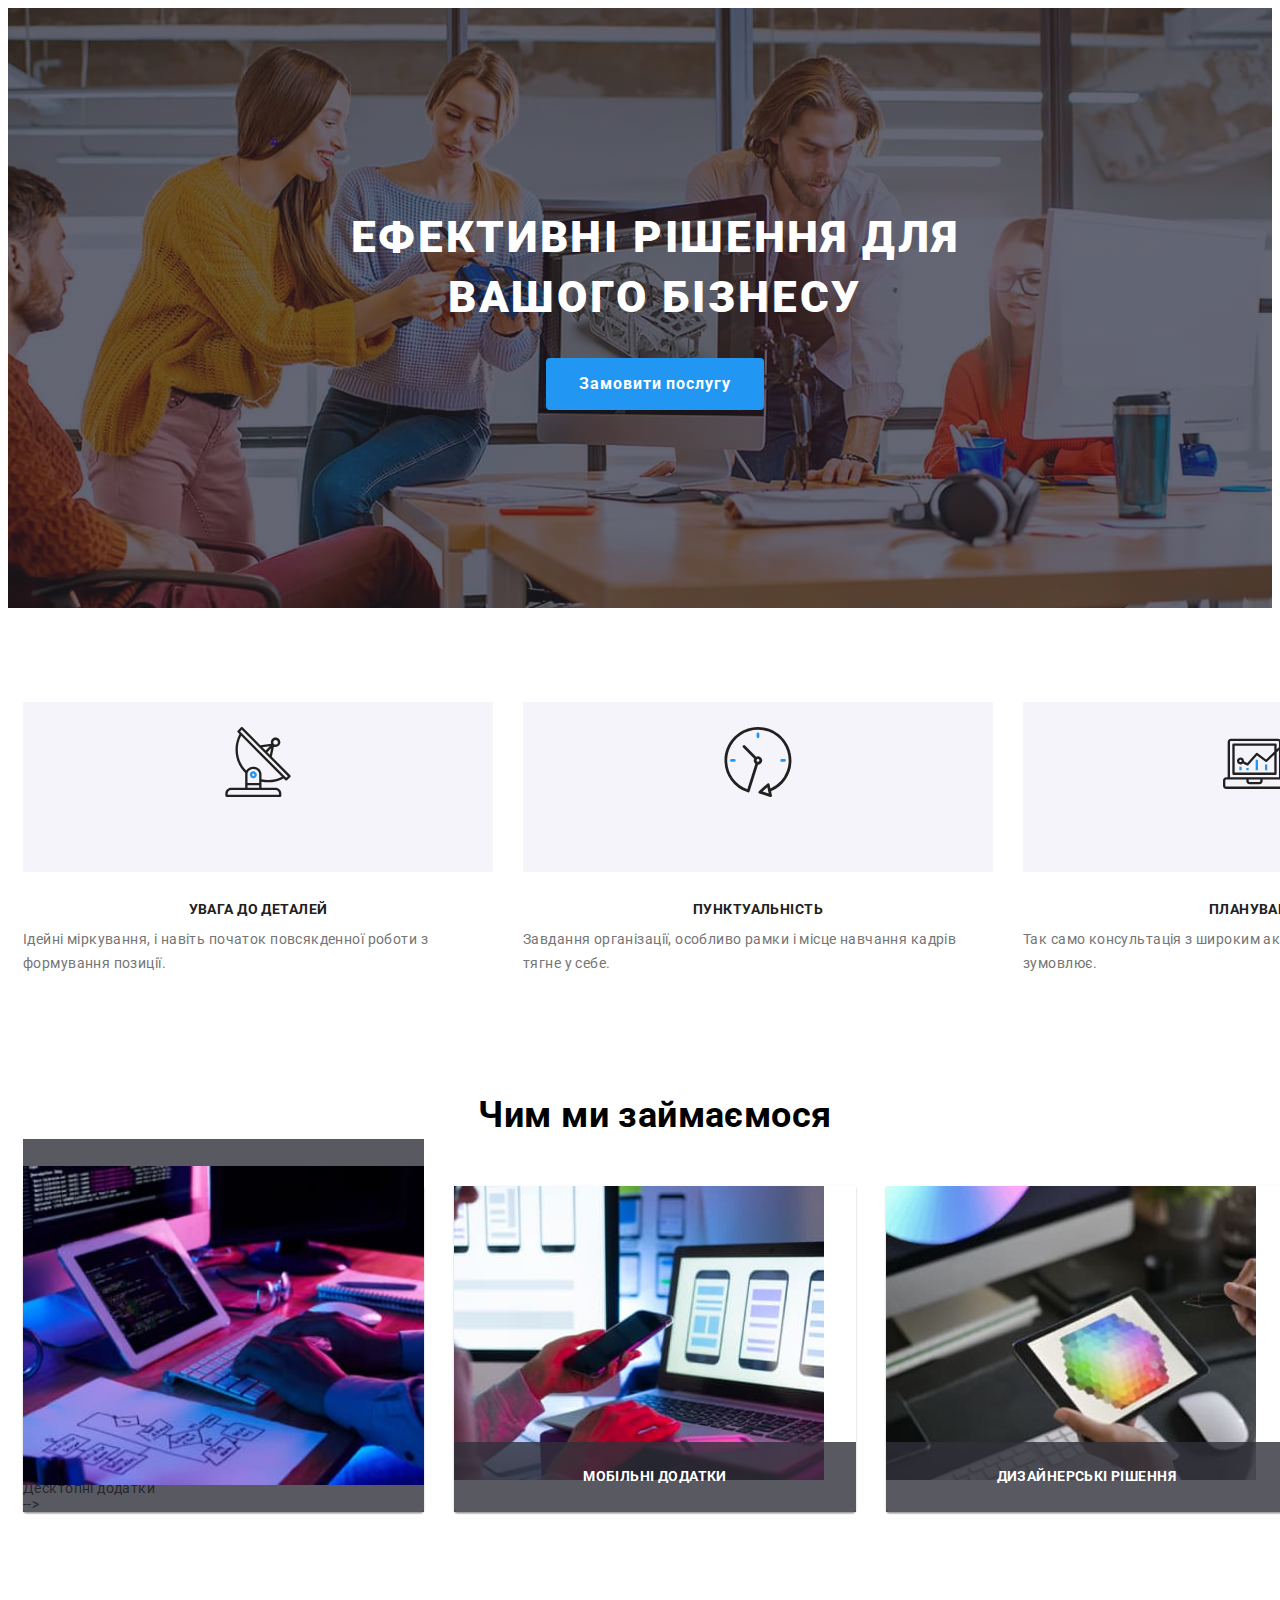
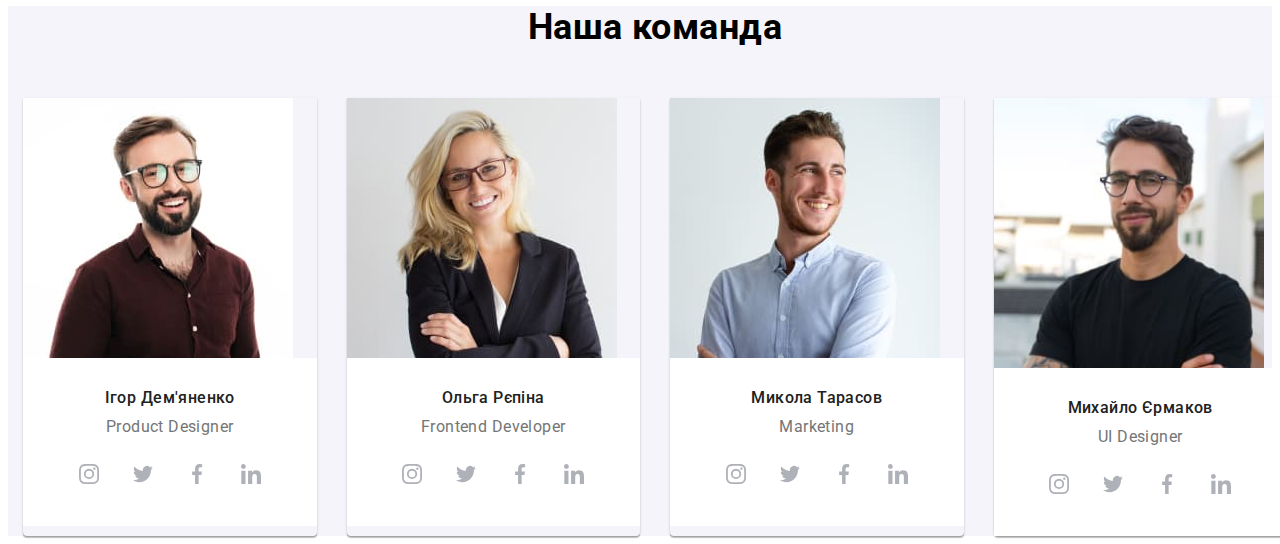
==== index.html @ 5ce2a4ab "hero+features" ====
<!DOCTYPE html>
<html lang="uk">
  <head>
    <meta charset="UTF-8" />
    <meta http-equiv="X-UA-Compatible" content="IE=edge" />
    <meta name="viewport" content="width=device-width, initial-scale=1.0" />
    <link rel="preconnect" href="https://fonts.googleapis.com" />
    <link rel="preconnect" href="https://fonts.gstatic.com" crossorigin />
    <link
      href="https://fonts.googleapis.com/css2?family=Raleway:wght@700&family=Roboto:wght@400;500;700;900&display=swap"
      rel="stylesheet"
    />
    <link
      rel="stylesheet"
      href="https://cdnjs.cloudflare.com/ajax/libs/modern-normalize/1.1.0/modern-normalize.min.css"
      integrity="sha512-wpPYUAdjBVSE4KJnH1VR1HeZfpl1ub8YT/NKx4PuQ5NmX2tKuGu6U/JRp5y+Y8XG2tV+wKQpNHVUX03MfMFn9Q=="
      crossorigin="anonymous"
      referrerpolicy="no-referrer"
    />
    <title>Document</title>
    <link rel="stylesheet" href="./css/main.min.css" />
  </head>
  <body>
    <header class="header">
      <div class="container header__container">
        <a class="logo header__logo link" href="./index.html"
          >Web<span class="logo logo--color-black">Studio</span></a
        >
        <nav class="navigation header__navigation">
          <ul class="navigation__list">
            <li class="navigation__item">
              <a class="navigation__link link current" href="#">Студія</a>
            </li>
            <li class="navigation__item">
              <a class="navigation__link link" href="./portfolio.html"
                >Портфоліо</a
              >
            </li>
            <li class="navigation__item">
              <a class="navigation__link link" href="#">Контакти</a>
            </li>
          </ul>
        </nav>

        <ul class="navigation-contact list">
          <li class="navigation-contact__item">
            <a
              class="navigation-contact__link link"
              href="mailto:info@devstudio.com"
            >
              <svg class="navigation-contact__icon" width="16" height="12">
                <use href="./images/icons.svg#icon-envelope"></use>
              </svg>
              info@devstudio.com
            </a>
          </li>

          <li class="navigation-contact__item">
            <a class="navigation-contact__link link" href="tel:+380961111111">
              <svg class="navigation-contact__icon" width="10" height="16">
                <use href="./images/icons.svg#icon-smartphone"></use>
              </svg>
              +38 096 111 11 11
            </a>
          </li>
        </ul>

        <!--<batton-- type="button" class="menu-open-btn btn">
          <svg class="menu-open-btn__icon" width="11" height="11">
            <use href="./images/icons.svg#icon-close"></use>
          </svg>
        </batton-->

      </div>
    </header>

    <main>
      <section class="section hero hero__wrap">
        <div class="container hero__container">
          <h1 class="hero__title">Ефективні рішення для вашого бізнесу</h1>
          <button type="button" class="hero__btn btn" data-modal-open>
            Замовити послугу
          </button>
        </div>
      </section>

      <section class="features section">
        <div class="container">
          <h2 class="features__title visually-hidden">Особливості</h2>
          <ul class="features__list list">
            <li class="features__item">
              <div class="features__box">
                <svg class="features__icon" width="70" height="70">
                  <use href="./images/icons.svg#icon-antenna"></use>
                </svg>
              </div>
              <h3 class="features__item-title">УВАГА ДО ДЕТАЛЕЙ</h3>
              <p class="features__text section__text">
                Ідейні міркування, і навіть початок повсякденної роботи з
                формування позиції.
              </p>
            </li>
            <li class="features__item">
              <div class="features__box">
                <svg class="features__icon" width="70" height="70">
                  <use href="./images/icons.svg#icon-clock"></use>
                </svg>
              </div>
              <h3 class="features__item-title">ПУНКТУАЛЬНІСТЬ</h3>
              <p class="features__text section__text">
                Завдання організації, особливо рамки і місце навчання кадрів
                тягне у себе.
              </p>
            </li>
            <li class="features__item">
              <div class="features__box">
                <svg class="features__icon" width="70" height="70">
                  <use href="./images/icons.svg#icon-diagram"></use>
                </svg>
              </div>
              <h3 class="features__item-title">ПЛАНУВАННЯ</h3>
              <p class="features__text section__text">
                Так само консультація з широким активом значною мірою зумовлює.
              </p>
            </li>
            <li class="features__item">
              <div class="features__box">
                <svg class="features__icon" width="70" height="70">
                  <use href="./images/icons.svg#icon-astronaut"></use>
                </svg>
              </div>
              <h3 class="features__item-title">СУЧАСНІ ТЕХНОЛОГІЇ</h3>
              <p class="features__text section__text">
                Значимість цих проблем настільки очевидна, що реалізація
                планових завдань.
              </p>
            </li>
          </ul>
        </div>
      </section>

      <section class="work work__section">
        <div class="container work__container">
          <h2 class="work__titel section__title">Чим ми займаємося</h2>
          <ul class="work__list list">
            <li class="work__item">
              <picture>
                <source
                srcset="./images/our-work1.jpg 1x,
                        ./images/our-work1@2x.jpg 2x,"
                media="(min-width:1200px)">

                <source
                srcset="./images/our-work1-tab.jpg 1x,
                        ./images/our-work1-tab@2x.jpg 2x,"
                media="(min-width:768px)">

                <source
                srcset="./images/our-work1-mobile.jpg 1x,
                        ./images/our-work1-mobile@2x.jpg 2x,"
                media="(max-width:768px)">

                 <img
                srcset="./images/our-work1.jpg 1x,
                        ./images/our-work1@2x.jpg 2x,"
                src="./images/our-work1.jpg"
                alt="Десктопні додатки"
                width="370"
              />
              </picture>

              <img
                srcset="./images/our-work1.jpg 1x,
                        ./images/our-work1@2x.jpg 2x,"
                src="./images/our-work1.jpg"
                alt="Десктопні додатки"
                width="370"
                height="294"
              <p class="work__item-title">Десктопні додатки</p>-->
            </li>
            <li class="work__item">
              <img
                src="./images/our-work2.jpg"
                alt="Мобільні додатки"
                width="370"
                height="294"
              />
              <p class="work__item-title">Мобільні додатки</p>
            </li>
            <li class="work__item">
              <img
                src="./images/our-work3.jpg"
                alt="Дизайнерські рішення"
                width="370"
                height="294"
              />
              <p class="work__item-title">Дизайнерські рішення</p>
            </li>
          </ul>
        </div>
      </section>

      <section class="team section team__section">
        <div class="container">
          <h2 class="section__title">Наша команда</h2>
          <ul class="team__list list">
            <li class="team__item">
              <img
                src="./images/igor-demyanenko.jpg"
                alt="Ігор Дем'яненко"
                width="270"
                height="260"
              />
              <div class="card">
                <h3 class="card__member">Ігор Дем'яненко</h3>
                <p class="card__position">Product Designer</p>
                <ul class="social">
                  <li class="social__item">
                    <a class="social__link link" href="#" target="_blank">
                      <svg class="social__icon" width="20" height="20">
                        <use href="./images/icons.svg#icon-instagram"></use>
                      </svg>
                    </a>
                  </li>
                  <li class="social__item">
                    <a class="social__link link" href="#" target="_blank">
                      <svg class="social__icon" width="20" height="20">
                        <use href="./images/icons.svg#icon-twitter"></use>
                      </svg>
                    </a>
                  </li>
                  <li class="social__item">
                    <a class="social__link link" href="#" target="_blank">
                      <svg class="social__icon" width="20" height="20">
                        <use href="./images/icons.svg#icon-facebook"></use>
                      </svg>
                    </a>
                  </li>
                  <li class="social__item">
                    <a class="social__link link" href="#" target="_blank">
                      <svg class="social__icon" width="20" height="20">
                        <use href="./images/icons.svg#icon-linkedin"></use>
                      </svg>
                    </a>
                  </li>
                </ul>
              </div>
            </li>
            <li class="team__item">
              <img
                src="./images/olga-repina.jpg"
                alt="Ольга Рєпіна"
                width="270"
                height="260"
              />
              <div class="card">
                <h3 class="card__member">Ольга Рєпіна</h3>
                <p class="card__position">Frontend Developer</p>
                <ul class="social">
                  <li class="social__item">
                    <a class="social__link link" href="#" target="_blank">
                      <svg class="social__icon" width="20" height="20">
                        <use href="./images/icons.svg#icon-instagram"></use>
                      </svg>
                    </a>
                  </li>
                  <li class="social__item">
                    <a class="social__link link" href="#" target="_blank">
                      <svg class="social__icon" width="20" height="20">
                        <use href="./images/icons.svg#icon-twitter"></use>
                      </svg>
                    </a>
                  </li>
                  <li class="social__item">
                    <a class="social__link link" href="#" target="_blank">
                      <svg class="social__icon" width="20" height="20">
                        <use href="./images/icons.svg#icon-facebook"></use>
                      </svg>
                    </a>
                  </li>
                  <li class="social__item">
                    <a class="social__link link" href="#" target="_blank">
                      <svg class="social__icon" width="20" height="20">
                        <use href="./images/icons.svg#icon-linkedin"></use>
                      </svg>
                    </a>
                  </li>
                </ul>
              </div>
            </li>
            <li class="team__item">
              <img
                src="./images/mikola-tarasov.jpg"
                alt="Микола Тарасов"
                width="270"
                height="260"
              />
              <div class="card">
                <h3 class="card__member">Микола Тарасов</h3>
                <p class="card__position">Marketing</p>
                <ul class="social">
                  <li class="social__item">
                    <a class="social__link link" href="#" target="_blank">
                      <svg class="social__icon" width="20" height="20">
                        <use href="./images/icons.svg#icon-instagram"></use>
                      </svg>
                    </a>
                  </li>
                  <li class="social__item">
                    <a class="social__link link" href="#" target="_blank">
                      <svg class="social__icon" width="20" height="20">
                        <use href="./images/icons.svg#icon-twitter"></use>
                      </svg>
                    </a>
                  </li>
                  <li class="social__item">
                    <a class="social__link link" href="#" target="_blank">
                      <svg class="social__icon" width="20" height="20">
                        <use href="./images/icons.svg#icon-facebook"></use>
                      </svg>
                    </a>
                  </li>
                  <li class="social__item">
                    <a class="social__link link" href="#" target="_blank">
                      <svg class="social__icon" width="20" height="20">
                        <use href="./images/icons.svg#icon-linkedin"></use>
                      </svg>
                    </a>
                  </li>
                </ul>
              </div>
            </li>
            <li class="team__item">
              <img
                src="./images/mikhailo-yermakov.jpg"
                alt="Михайло Єрмаков"
                width="270"
                height="260"
              />
              <div class="card">
                <h3 class="card__member">Михайло Єрмаков</h3>
                <p class="card__position">UI Designer</p>
                <ul class="social">
                  <li class="social__item">
                    <a class="social__link link" href="#" target="_blank">
                      <svg class="social__icon" width="20" height="20">
                        <use href="./images/icons.svg#icon-instagram"></use>
                      </svg>
                    </a>
                  </li>
                  <li class="social__item">
                    <a class="social__link link" href="#" target="_blank">
                      <svg class="social__icon" width="20" height="20">
                        <use href="./images/icons.svg#icon-twitter"></use>
                      </svg>
                    </a>
                  </li>
                  <li class="social__item">
                    <a class="social__link link" href="#" target="_blank">
                      <svg class="social__icon" width="20" height="20">
                        <use href="./images/icons.svg#icon-facebook"></use>
                      </svg>
                    </a>
                  </li>
                  <li class="social__item">
                    <a class="social__link link" href="#" target="_blank">
                      <svg class="social__icon" width="20" height="20">
                        <use href="./images/icons.svg#icon-linkedin"></use>
                      </svg>
                    </a>
                  </li>
                </ul>
              </div>
            </li>
          </ul>
        </div>
      </section>

      <!--<section class="customers section">
        <div class="container">
          <h2 class="section__title">Постійні клієнти</h2>
          <ul class="customers__list">
            <li class="customers__item">
              <a class="customers__link link" href="#" target="_blank">
                <svg class="customers__icon" width="106" height="60">
                  <use href="./images/icons.svg#icon-Logo-1"></use>
                </svg>
              </a>
            </li>
            <li class="customers__item">
              <a class="customers__link link" href="#" target="_blank">
                <svg class="customers__icon" width="106" height="60">
                  <use href="./images/icons.svg#icon-Logo-2"></use>
                </svg>
              </a>
            </li>
            <li class="customers__item">
              <a class="customers__link link" href="#" target="_blank">
                <svg class="customers__icon" width="106" height="60">
                  <use href="./images/icons.svg#icon-Logo-3"></use>
                </svg>
              </a>
            </li>
            <li class="customers__item">
              <a class="customers__link link" href="#" target="_blank">
                <svg class="customers__icon" width="106" height="60">
                  <use href="./images/icons.svg#icon-Logo-4"></use>
                </svg>
              </a>
            </li>
            <li class="customers__item">
              <a class="customers__link link" href="#" target="_blank">
                <svg class="customers__icon" width="106" height="60">
                  <use href="./images/icons.svg#icon-Logo-5"></use>
                </svg>
              </a>
            </li>
            <li class="customers__item">
              <a class="customers__link link" href="#" target="_blank">
                <svg class="customers__icon" width="106" height="60">
                  <use href="./images/icons.svg#icon-Logo-6"></use>
                </svg>
              </a>
            </li>
          </ul>
        </div>
      </section>
    </main>

    <footer class="contacts">
      <div class="container footer__container">
        <h2 class="contacts-title visually-hidden">Контакти</h2>

        <address class="contacts__address">
          <a class="logo footer__logo link" href="./index.html"
            >Web<span class="logo logo--color-white">Studio</span></a
          >
          <ul class="contacts__list">
            <li class="contacts__item">
              <a
                class="contact__link-color link"
                href="https://goo.gl/maps/FN6LfRU.C86sZ6Rwg6"
                target="_blank"
                rel="noopener noreferrer"
              >
                м. Київ, пр-т Лесі Українки, 26</a
              >
            </li>
            <li class="contacts__item">
              <a
                class="contact__addres-link link"
                href="mailto:info@devstudio.com"
                >info@devstudio.com</a
              >
            </li>
            <li class="contacts__item">
              <a class="contact__addres-link link" href="tel:+380961111111"
                >+38 096 111 11 11</a
              >
            </li>
          </ul>
        </address>
        <div class="footer-soc footer-soc__box">
          <p class="footer-soc__text">Приєднуйтесь</p>
          <ul class="footer-soc__list">
            <li class="footer-soc__item">
              <a class="footer-soc__link link" href="#" target="_blank">
                <svg class="footer-soc__icon" width="20" height="20">
                  <use href="./images/icons.svg#icon-instagram"></use>
                </svg>
              </a>
            </li>

            <li class="footer-soc__item">
              <a class="footer-soc__link link" href="#" target="_blank">
                <svg class="footer-soc__icon" width="20" height="20">
                  <use href="./images/icons.svg#icon-twitter"></use>
                </svg>
              </a>
            </li>

            <li class="footer-soc__item">
              <a class="footer-soc__link link" href="#" target="_blank">
                <svg class="footer-soc__icon" width="20" height="20">
                  <use href="./images/icons.svg#icon-facebook"></use>
                </svg>
              </a>
            </li>

            <li class="footer-soc__item">
              <a class="footer-soc__link link" href="#" target="_blank">
                <svg class="footer-soc__icon" width="20" height="20">
                  <use href="./images/icons.svg#icon-linkedin"></use>
                </svg>
              </a>
            </li>
          </ul>
        </div>
        <div class="subscription">
          <p class="subscription__text">Підпишіться на розсилку</p>
          <form class="subscription__form">
            <input
              class="subscription__email"
              type="email"
              name="email"
              id="email"
              placeholder="E-mail"
            />

            <label for="email" class="visually-hidden">E-mail</label>

            <button type="submit" class="subscription__btn btn">
              Підписатися
              <svg class="subscription__icon" width="24" height="24">
                <use href="./images/icons.svg#icon-send"></use>
              </svg>
            </button>
          </form>
        </div>
      </div>
    </footer>
    <div class="backdrop is-hidden" data-modal>
      <div class="modal">
        <button type="button" class="modal-close-btn btn" data-modal-close>
          <svg class="modal-close-icon" width="11" height="11">
            <use href="./images/icons.svg#icon-close"></use>
          </svg>
        </button>
        <p class="modal-title">Залиште свої дані, ми вам передзвонимо</p>
        <form class="modal-form">
          <label class="input-label"
            >Ім'я
            <input
              minlength="3"
              type="text"
              name="user-name"
              class="modal-input"
            />
            <svg class="modal-icon" width="18" height="18">
              <use href="./images/icons.svg#icon-person"></use>
            </svg>
          </label>

          <label class="input-label"
            >Телефон
            <input type="tel" name="user-tel" class="modal-input" />
            <svg class="modal-icon" width="18" height="18">
              <use href="./images/icons.svg#icon-phone"></use>
            </svg>
          </label>

          <label class="input-label"
            >Пошта
            <input type="email" name="user-email" class="modal-input" />
            <svg class="modal-icon" width="18" height="18">
              <use href="./images/icons.svg#icon-email"></use>
            </svg>
          </label>

          <label class="input-label"
            >Коментар
            <textarea
              name="user-text"
              id="user-text"
              class="modal-comment modal-input"
              placeholder="Введіть текст"
            ></textarea>
          </label>

          <input
            type="checkbox"
            name="policy"
            class="modal-check visually-hidden"
            id="policy"
          />
          <label for="policy" class="check-text">
            <span>
              <svg class="icon-check" width="16" height="15">
                <use href="./images/icons.svg#icon-check"></use>
              </svg>
            </span>
            Погоджуюся з розсилкою та приймаю &nbsp;
            <a href="#" target="_blank">Умови договору</a>
          </label>

          <button class="modal-send-btn btn" type="submit">Відправити</button>
        </form>
      </div>
    </div>
    <script src="./js/modal.js"></script>
  -->
  </body>
</html>
---- css/main.min.css ----
:root{--font-ral: "Roboto", sans-serif;--title-color: #212121;--text-color: #757575;--hover-color: #2196f3;--gra:linear-gradient(rgba(47, 48, 58, 0.4), rgba(47, 48, 58, 0.4))}h1,h2,h3,h4,h5,h6,p{margin:0}ul{list-style:none;margin:0;padding:0}address{font-style:normal}img{display:block;max-width:100%;height:auto}.visually-hidden{position:absolute;width:1px;height:1px;margin:-1px;border:0;padding:0;white-space:nowrap;-webkit-clip-path:inset(100%);clip-path:inset(100%);clip:rect(0 0 0 0);overflow:hidden}.section__title{margin-bottom:50px;font-family:var(--font-ral);font-size:36px;line-height:1.17;text-align:center}.section__text{margin-top:10px;line-height:1.71}.container{width:100%;padding-left:15px;padding-right:15px;margin:0 auto}body{font-family:"Roboto",sans-serif;font-size:14px;letter-spacing:.03em}.list{list-style:none}.link{text-decoration:none}.btn{font-family:inherit;text-align:center;cursor:pointer;border-radius:4px;border:1px solid rgba(0,0,0,0)}.logo{font-family:"Raleway";font-style:normal;font-weight:700;font-size:26px;line-height:1.19;color:var(--hover-color)}.logo--color-white{color:#fff}.logo--color-black{color:#000}.header__container{display:none;padding-top:24px;padding-bottom:25px;align-items:center}.header__logo{margin-right:93px}.header__navigation{margin-right:auto}.navigation__list{list-style:none;display:flex;gap:50px}.navigation__link{position:relative;font-weight:500;line-height:1.14;letter-spacing:.02em;padding-bottom:32px;padding-top:32px;color:var(--title-color);transition:color 250ms cubic-bezier(0.4, 0, 0.2, 1)}.navigation__link:hover,.navigation__link:focus,.navigation__link.current{color:var(--hover-color)}.navigation__link.current::after{position:absolute;content:"";display:block;width:100%;height:4px;background:var(--hover-color);border-radius:2px;bottom:-1px}.navigation-contact{display:flex;list-style:none;gap:50px;align-items:center}.navigation-contact__link{display:flex;align-items:center;font-weight:500;line-height:1.14;letter-spacing:.02em;color:#757575;transition:color 250ms cubic-bezier(0.4, 0, 0.2, 1)}.navigation-contact__link:hover,.navigation-contact__link:focus{color:var(--hover-color)}.navigation-contact__icon{fill:#757575;margin-right:10px;transition:fill 250ms cubic-bezier(0.4, 0, 0.2, 1)}.navigation-contact__link:hover .navigation-contact__icon{fill:var(--hover-color)}.navigation-contact__link:focus .navigation-contact__icon{fill:var(--hover-color)}.hero__container{padding-top:118px;padding-bottom:118px}@media screen and (min-width: 1170px){.hero__container{padding-top:200px;padding-bottom:200px}}.hero__wrap{background-image:var(--gra),url(../../images/hero-mobile-img.jpg);background-repeat:no-repeat;background-position:center;background-size:cover;flex-grow:1;background-color:#c4c4c4}@media(min-device-pixel-ratio: 2),(-webkit-min-device-pixel-ratio: 2),(min-resolution: 192dpi),(min-resolution: 2dppx){.hero__wrap{background-image:var(--gra),url(../../images/hero-mobile-img@2x.jpg)}}@media screen and (min-width: 360px){.hero__wrap{background-image:var(--gra),url(../../images/hero-tablet-img.jpg)}}@media screen and (min-width: 360px)and (min-device-pixel-ratio: 2),screen and (min-width: 360px)and (-webkit-min-device-pixel-ratio: 2),screen and (min-width: 360px)and (min-resolution: 192dpi),screen and (min-width: 360px)and (min-resolution: 2dppx){.hero__wrap{background-image:var(--gra),url(../../images/hero-tablet-img@2x.jpg)}}@media screen and (min-width: 738px){.hero__wrap{background-image:var(--gra),url(../images/hero-img.jpg)}}@media screen and (min-width: 738px)and (min-device-pixel-ratio: 2),screen and (min-width: 738px)and (-webkit-min-device-pixel-ratio: 2),screen and (min-width: 738px)and (min-resolution: 192dpi),screen and (min-width: 738px)and (min-resolution: 2dppx){.hero__wrap{background-image:linear-gradient(rgba(47, 48, 58, 0.4), rgba(47, 48, 58, 0.4)),url(../../images/hero-Img@2x.jpg)}}@media screen and (min-width: 1170px){.hero__wrap{max-width:1600px;height:600px}}.hero__title{display:block;max-width:360px;margin:0 auto;font-weight:900;font-size:26px;line-height:42px;letter-spacing:.06em;text-align:center;text-transform:uppercase;color:#fff}@media screen and (min-width: 1170px){.hero__title{max-width:696px;font-weight:900;font-size:44px;line-height:1.36}}.hero__btn{display:block;margin:0 auto;margin-top:30px;font-weight:700;font-size:16px;line-height:30px;letter-spacing:.06em;padding:10px 32px;color:#fff;background-color:var(--hover-color)}.features{padding-top:60px;padding-bottom:60px}@media screen and (min-width: 1170px){.features{padding-top:94px;padding-bottom:94px}}.features__list{display:flex;flex-wrap:wrap;gap:30px}@media screen and (min-width: 1170px){.features__list{flex-wrap:nowrap}}.features__box{padding:25px 145px;background-color:#f5f4fa;margin:0 auto}@media screen and (min-width: 1170px){.features__box{width:270px;height:120px;background:#f5f4fa;padding:25px 100px}}.features__item{width:100%;text-align:center}@media screen and (min-width: 738px){.features__item{width:calc((100% - 30px)/2)}}@media screen and (min-width: 1170px){.features__item{width:100%}}.features__icon{border-radius:4px}.features__item-title{margin-top:30px;font-size:14px;line-height:1.14;text-align:center;color:var(--title-color)}.features__text{color:var(--text-color);text-align:left}.work__section{padding-top:24px;padding-bottom:94px}.work__list{display:flex;gap:30px}.work__item{width:calc((100% - 60px)/3);box-shadow:0px 1px 3px rgba(0,0,0,.12),0px 1px 1px rgba(0,0,0,.14),0px 2px 1px rgba(0,0,0,.2);border-radius:0px 0px 4px 4px;position:relative}.work__item-title{position:absolute;width:100%;bottom:0;padding-top:27px;padding-bottom:27px;background:rgba(47,48,58,.8);font-weight:700;font-size:14px;line-height:1.14;text-align:center;letter-spacing:.03em;text-transform:uppercase;color:#fff}.team__section{background-color:#f5f4fa}.team__list{display:flex;gap:30px}.card__member{font-weight:500;font-size:16px;line-height:1.19;text-align:center;color:var(--title-color)}.card__position{font-size:16px;line-height:1.19;text-align:center;margin-top:10px;color:var(--text-color)}.team__item{width:calc((100% - 90px)/4);box-shadow:0px 1px 3px rgba(0,0,0,.12),0px 1px 1px rgba(0,0,0,.14),0px 2px 1px rgba(0,0,0,.2);border-radius:0px 0px 4px 4px}.card{padding-top:30px;padding-bottom:30px;background:#fff}.social{display:flex;justify-content:center;gap:10px;margin-top:16px}.social__item{width:44px;height:44px}.social__link{width:100%;height:100%;background-color:#fff;border-radius:50%;display:flex;align-items:center;justify-content:center;transition:background-color 250ms cubic-bezier(0.4, 0, 0.2, 1)}.social__link:hover,.social__link:focus{background-color:#2196f3}.social__icon{fill:#afb1b8;transition:fill 250ms cubic-bezier(0.4, 0, 0.2, 1)}.social__link:hover .social__icon{fill:#fff}.social__link:focus .social__icon{fill:#fff}.customers__list{display:flex;justify-content:center;gap:30px}.customers__link{width:170px;height:92px;border:1px solid #afb1b8;border-radius:4px;display:flex;align-items:center;justify-content:center;transition:border-color 250ms cubic-bezier(0.4, 0, 0.2, 1)}.customers__link:hover{border-color:var(--hover-color)}.customers__icon{fill:#afb1b8;transition:fill 250ms cubic-bezier(0.4, 0, 0.2, 1)}.customers__link:hover .customers__icon{fill:var(--hover-color)}.customers__link:focus .customers__icon{fill:var(--hover-color)}.header__portfolio{border-bottom:1px solid #ececec}.portfolio__filter{margin-bottom:50px;display:flex;gap:8px;justify-content:center;align-items:center}.portfolio__btn{font-weight:500;font-size:16px;line-height:1.63;padding:6px 22px;color:#212121;background-color:#f5f4fa;transition:color,background-color,box-shadow 250ms cubic-bezier(0.4, 0, 0.2, 1)}.portfolio__btn:hover,.portfolio__btn:focus,.portfolio__btn.current{color:#fff;background-color:var(--hover-color);box-shadow:0px 3px 1px rgba(0,0,0,.1),0px 1px 2px rgba(0,0,0,.08),0px 2px 2px rgba(0,0,0,.12)}.portfolio-project{display:flex;flex-wrap:wrap;justify-content:center;gap:30px}.portfolio-project__list{width:calc((100% - 60px)/3);transition:box-shadow 250ms cubic-bezier(0.4, 0, 0.2, 1)}.portfolio-project__list:hover,.portfolio-project__list:focus{box-shadow:0px 1px 1px rgba(0,0,0,.12),0px 4px 4px rgba(0,0,0,.06),1px 4px 6px rgba(0,0,0,.16)}.portfolio-project__list:hover .portfolio-project__top-text{transform:translateY(0)}.portfolio-project__top-wrap{position:relative;overflow:hidden}.portfolio-project__top-text{position:absolute;top:0;background-color:rgba(33,150,243,.9);font-size:18px;line-height:1.56;letter-spacing:.03em;color:#fff;padding:63px 24px;height:100%;transform:translateY(100%);transition:transform 250ms cubic-bezier(0.4, 0, 0.2, 1);overflow:auto}.portfolio-project__title{margin-bottom:4px;font-size:18px;line-height:2;letter-spacing:.06em;color:var(--title-color)}.portfolio-project__list-border{padding-top:20px;padding-bottom:20px;padding-left:24px;padding-right:24px;border-bottom:1px solid #ececec;border-right:1px solid #ececec;border-left:1px solid #ececec;min-width:368px}.portfolio-project__text{font-size:16px;line-height:1.88;color:var(--text-color)}.contacts{padding-top:60px;padding-bottom:60px;align-items:center;background-color:#2f303a}.footer__container{display:flex}.footer__logo{margin-right:156px}.contacts__address{font-style:normal}.contacts__list{margin-top:20px}.contacts__item{margin-top:9px}.contacts__item:first-child{margin-top:0}.contact__addres-link{line-height:1.71;color:rgba(255,255,255,.6)}.contact__link-color{color:#fff}.footer-soc__box{margin-right:93px}.footer-soc__text{font-style:normal;font-weight:700;font-size:14px;line-height:1.14;letter-spacing:.03em;text-transform:uppercase;align-items:center;color:#fff;padding-top:12px;margin-bottom:20px}.footer-soc__list{display:flex;justify-content:center;gap:10px;margin-top:16px}.footer-soc__item{width:44px;height:44px}.footer-soc__link{width:100%;height:100%;background-color:rgba(255,255,255,.1);border-radius:50%;display:flex;align-items:center;justify-content:center;transition:background-color 250ms cubic-bezier(0.4, 0, 0.2, 1)}.footer-soc__link:hover,.footer-soc__link:focus{background-color:#2196f3}.footer-soc__icon{fill:#fff}.subscription__text{font-style:normal;font-weight:700;font-size:14px;line-height:1.14;letter-spacing:.03em;text-transform:uppercase;align-items:center;color:#fff;padding-top:12px;margin-bottom:20px}.subscription__form{display:flex}.subscription__email{width:358px;height:50px;border:1px solid rgba(255,255,255,.3);border-radius:4px;background-color:rgba(0,0,0,0);outline:rgba(0,0,0,0);padding-left:16px;margin-right:12px}.subscription__btn{position:relative;display:block;width:200px;height:50px;font-weight:700;font-size:16px;line-height:1.88;letter-spacing:.06em;color:#fff;background-color:var(--hover-color);text-align:left;padding-left:28px;padding-top:10px;padding-bottom:10px}.subscription__icon{position:absolute;right:28px;top:13px}.backdrop{position:fixed;top:0;width:100%;height:100%;background:rgba(0,0,0,.2);transition:opacity 250ms cubic-bezier(0.4, 0, 0.2, 1),visibility 250ms cubic-bezier(0.4, 0, 0.2, 1)}.modal{width:528px;min-height:581px;padding:40px;background-color:#fff;box-shadow:0px 1px 3px rgba(0,0,0,.12),0px 1px 1px rgba(0,0,0,.14),0px 2px 1px rgba(0,0,0,.2);border-radius:4px;position:absolute;top:50%;left:50%;transform:translate(-50%, -50%) scale(1) rotate(0);transition:transform 250ms cubic-bezier(0.4, 0, 0.2, 1)}.backdrop.is-hidden .modal{transform:translate(-50%, -50%) scale(0) rotate(-360deg)}.modal-close-btn{position:absolute;right:8px;top:8px;width:30px;height:30px;display:flex;align-items:center;justify-content:center;background:#fff;border:1px solid rgba(0,0,0,.1);border-radius:50%}.modal-close-btn:hover .modal-close-icon{fill:var(--hover-color)}.modal-close-btn:focus .modal-close-icon{fill:var(--hover-color)}.is-hidden{opacity:0;visibility:hidden;pointer-events:none}.modal-title{font-weight:700;font-size:20px;line-height:1.15;text-align:center;letter-spacing:.03em;margin-bottom:12px}.modal-input{width:448px;height:40px;padding-left:30px;padding-right:10px;margin-top:4px;border:1px solid rgba(33,33,33,.2);border-radius:4px;background-color:rgba(0,0,0,0);outline:rgba(0,0,0,0);transition:border-color 250ms cubic-bezier(0.4, 0, 0.2, 1)}.modal-input:focus{border-color:var(--hover-color)}.modal-icon{position:absolute;top:50%;left:15px;transition:fill 250ms cubic-bezier(0.4, 0, 0.2, 1)}.modal-input:focus+.modal-icon{fill:var(--hover-color)}.visually-hidden{position:absolute;width:1px;height:1px;margin:-1px;border:0;padding:0;white-space:nowrap;-webkit-clip-path:inset(100%);clip-path:inset(100%);clip:rect(0 0 0 0);overflow:hidden}.input-label{position:relative;margin-bottom:10px;font-size:12px;line-height:1.17;letter-spacing:.01em;color:#757575;display:block}.modal-comment{width:448px;height:120px;margin-top:4px;margin-bottom:20px;border:1px solid rgba(33,33,33,.2);border-radius:4px;resize:none;padding:12px 16px;font-size:12px;line-height:1.17;letter-spacing:.01em;color:rgba(117,117,117,.5)}.check-text{font-size:14px;color:#555;display:flex;align-items:center;position:relative;justify-content:center}.check-text:hover{cursor:pointer}.check-text span{width:16px;height:15px;border:2px solid #303030;border-radius:2px;margin-right:8.38px;display:flex;align-items:center;justify-content:center;fill:rgba(0,0,0,0)}.modal-check:focus+.check-text span{border-color:var(--hover-color)}.modal-check:checked+.check-text span{background-color:var(--hover-color);border:none;fill:#fff}.modal-check:focus+.check-text span{border-color:var(--hover-color)}.modal-send-btn{width:200px;height:50px;display:block;margin:0 auto;margin-top:30px;font-weight:700;font-size:16px;line-height:1.88;letter-spacing:.06em;padding:10px 52px;color:#fff;background-color:var(--hover-color);box-shadow:0px 4px 4px rgba(0,0,0,.15);border-radius:4px}/*# sourceMappingURL=main.min.css.map */
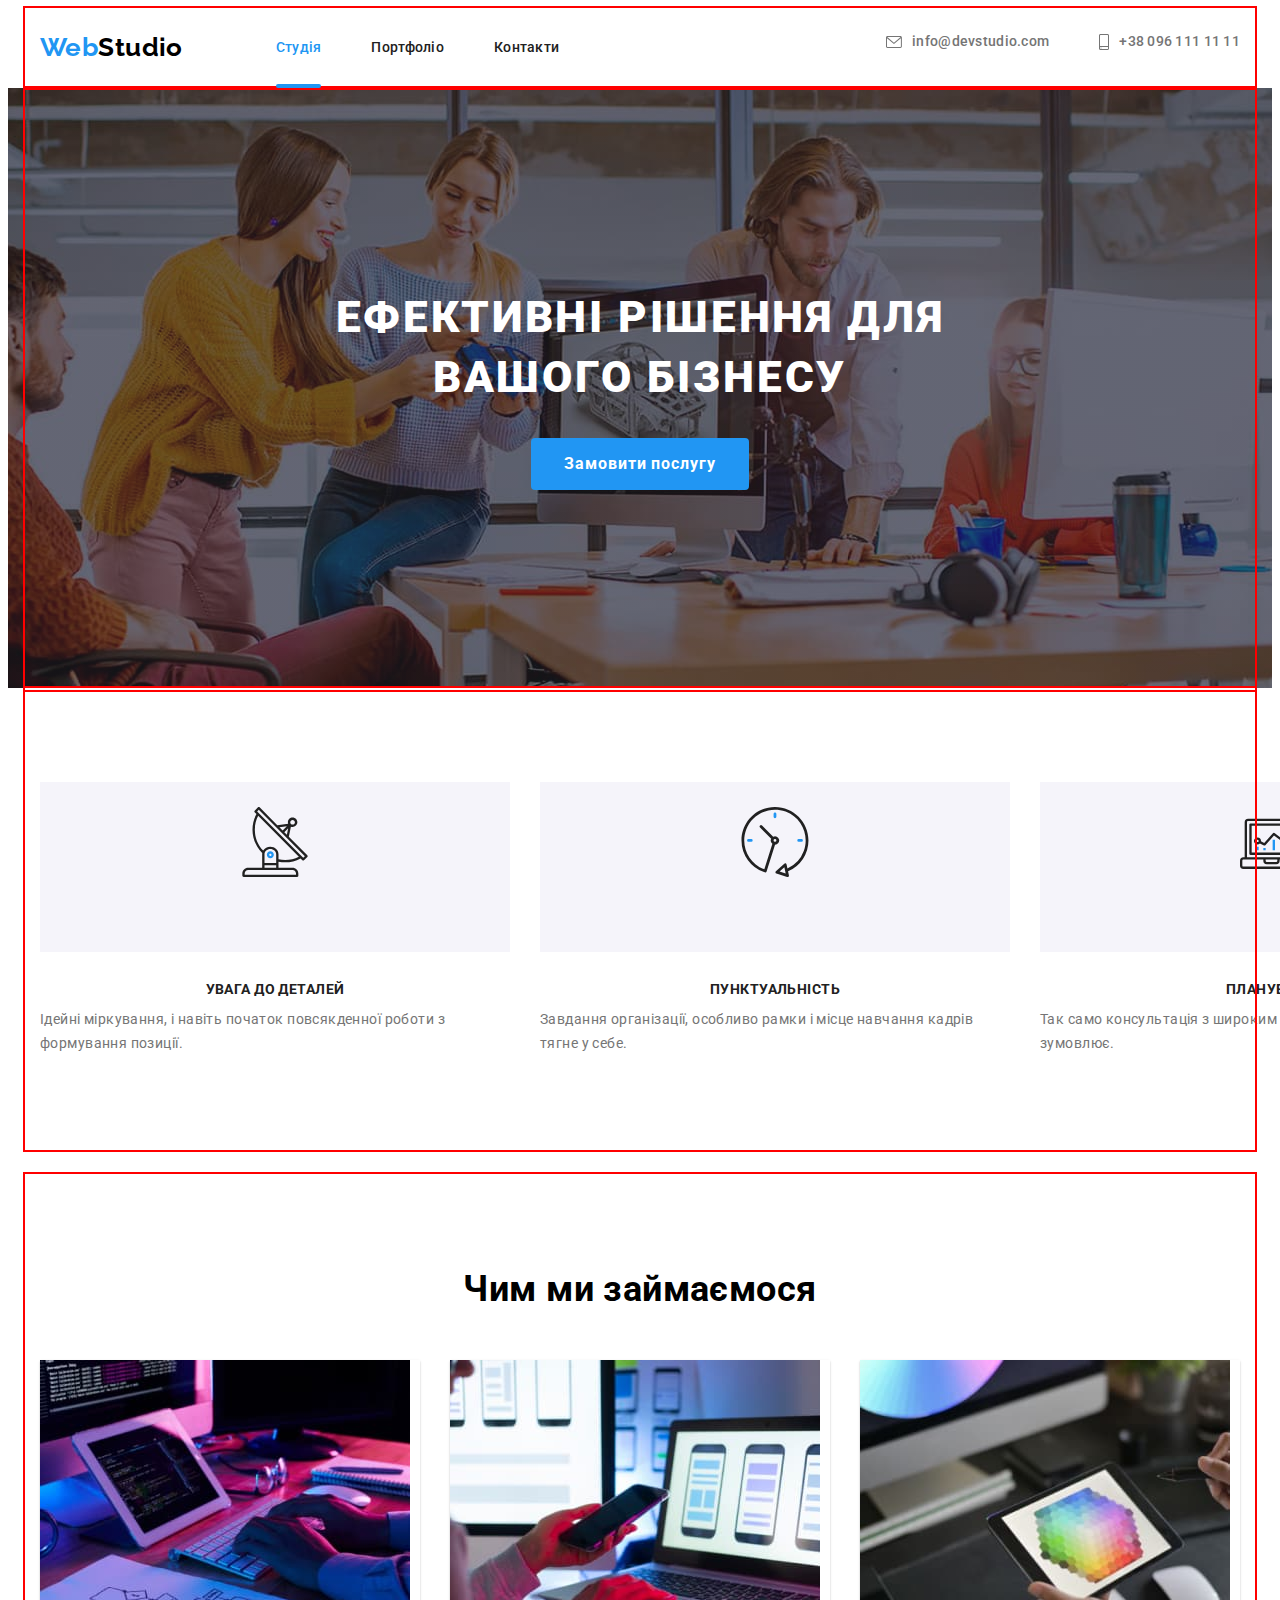
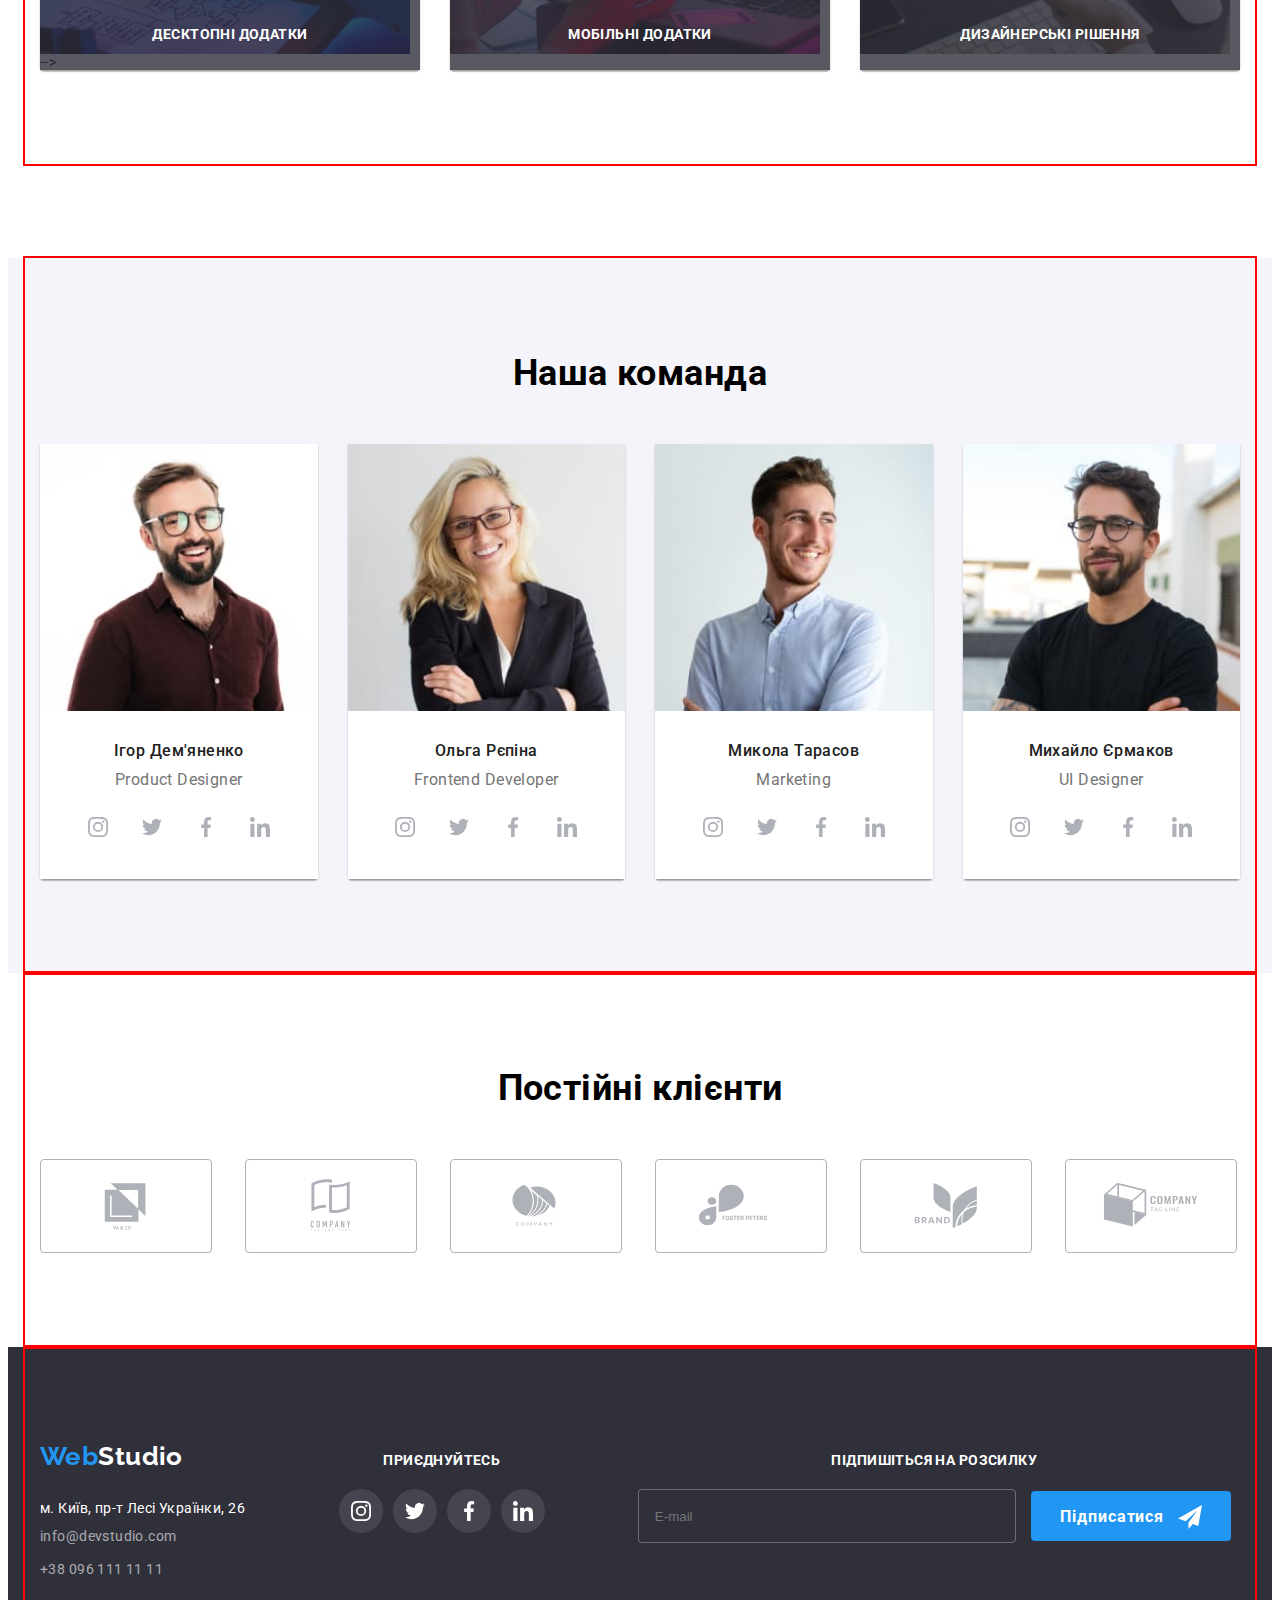
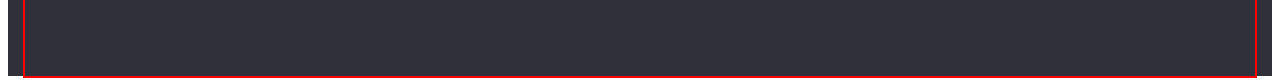
==== commit 025f1556: "hw-08" ====
--- a/index.html
+++ b/index.html
@@ -65,13 +65,90 @@
           </li>
         </ul>
 
-        <!--<batton-- type="button" class="menu-open-btn btn">
-          <svg class="menu-open-btn__icon" width="11" height="11">
+        <batton type="button" class="menu-open-btn btn"data-mobmenu-open>
+          <svg class="menu-open-btn__icon" width="40" height="40">
+            <use href="./images/icons.svg#icon-mob-menu-open"></use>
+          </svg>
+        </batton>
+      </div>
+
+      <div class="modile-menu is-hidden"data-mobmenu>
+        <div class="container modile-menu__container">
+        <button type="button" class="modile-menu-close btn" data-mobmenu-close>
+          <svg class="modile-menu-close__icon" width="18.67" height="18.67">
             <use href="./images/icons.svg#icon-close"></use>
           </svg>
-        </batton-->
-
-      </div>
+        </button>
+
+        <div class="mobile-menu__navigation">
+          <ul class="mobile-menu__list">
+            <li class="mobile-menu__item">
+              <a class="mobile-menu__link link current" href="#">Студія</a>
+            </li>
+            <li class="mobile-menu__item">
+              <a class="mobile-menu__link link" href="./portfolio.html"
+                >Портфоліо</a
+              >
+            </li>
+            <li class="mobile-menu__item">
+              <a class="mobile-menu__link link" href="#">Контакти</a>
+            </li>
+          </ul>
+        </div>
+        <div>
+        <ul class="mobile-menu-contact list">
+          <li class="mobile-menu-contact__item">
+            <a class="mobile-menu-contact__link-tel link" href="tel:+380961111111">
+              +38 096 111 11 11
+            </a>
+          </li>
+
+          <li class="mobile-menu-contact__item">
+            <a
+              class="mobile-menu-contact__link-mail link"
+              href="mailto:info@devstudio.com"
+            >info@devstudio.com
+            </a>
+          </li>
+
+
+        </ul>
+        <ul class="mobile-menu-soc">
+          <li class="mobile-menu-cos__item">
+            <a
+            href=""
+            target="_blank"
+            rel="noopener noreferrer"
+            class="mobile-menu-soc__link Link"
+            >Instagram</a>
+          </li>
+          <li class="mobile-menu-cos__item">
+            <a
+            href=""
+            target="_blank"
+            rel="noopener noreferrer"
+            class="mobile-menu-soc__link Link"
+            >Twitter</a>
+          </li>
+          <li class="mobile-menu-cos__item">
+            <a
+            href=""
+            target="_blank"
+            rel="noopener noreferrer"
+            class="mobile-menu-soc__link Link"
+            >Facebook</a>
+          </li>
+          <li class="mobile-menu-cos__item">
+            <a
+            href=""
+            target="_blank"
+            rel="noopener noreferrer"
+            class="mobile-menu-soc__link Link"
+            >LinkedIn</a>
+          </li>
+         </ul>
+        </div>
+
     </header>
 
     <main>
@@ -85,7 +162,7 @@
       </section>
 
       <section class="features section">
-        <div class="container">
+        <div class="container features__container">
           <h2 class="features__title visually-hidden">Особливості</h2>
           <ul class="features__list list">
             <li class="features__item">
@@ -144,43 +221,22 @@
           <h2 class="work__titel section__title">Чим ми займаємося</h2>
           <ul class="work__list list">
             <li class="work__item">
-              <picture>
-                <source
-                srcset="./images/our-work1.jpg 1x,
-                        ./images/our-work1@2x.jpg 2x,"
-                media="(min-width:1200px)">
-
-                <source
-                srcset="./images/our-work1-tab.jpg 1x,
-                        ./images/our-work1-tab@2x.jpg 2x,"
-                media="(min-width:768px)">
-
-                <source
-                srcset="./images/our-work1-mobile.jpg 1x,
-                        ./images/our-work1-mobile@2x.jpg 2x,"
-                media="(max-width:768px)">
-
-                 <img
-                srcset="./images/our-work1.jpg 1x,
-                        ./images/our-work1@2x.jpg 2x,"
-                src="./images/our-work1.jpg"
-                alt="Десктопні додатки"
-                width="370"
-              />
-              </picture>
-
               <img
-                srcset="./images/our-work1.jpg 1x,
-                        ./images/our-work1@2x.jpg 2x,"
-                src="./images/our-work1.jpg"
+                srcset="./images/box1.jpg 1x,
+                        ./images/box1@2x.jpg 2x"
+                src="./images/box1.jpg"
                 alt="Десктопні додатки"
                 width="370"
                 height="294"
+                />
+              
               <p class="work__item-title">Десктопні додатки</p>-->
             </li>
             <li class="work__item">
               <img
-                src="./images/our-work2.jpg"
+              srcset="./images/box2.jpg 1x,
+                      ./images/box2@2x.jpg 2x"
+                src="./images/box2.jpg"
                 alt="Мобільні додатки"
                 width="370"
                 height="294"
@@ -189,7 +245,9 @@
             </li>
             <li class="work__item">
               <img
-                src="./images/our-work3.jpg"
+              srcset="./images/box3.jpg 1x,
+                        ./images/box3@2x.jpg 2x"
+                src="./images/box3.jpg"
                 alt="Дизайнерські рішення"
                 width="370"
                 height="294"
@@ -201,16 +259,33 @@
       </section>
 
       <section class="team section team__section">
-        <div class="container">
+        <div class="container team__container">
           <h2 class="section__title">Наша команда</h2>
           <ul class="team__list list">
             <li class="team__item">
+             <picture>
+                <source
+                srcset="./images/igor-demyanenko.jpg 1x,
+                        ./images/igor-demyanenko@2x.jpg 2x"
+                media="(min-width:1200px)">
+
+                <source
+                srcset="./images/igor-demyanenko-tablet.jpg 1x,
+                        ./images/igor-demyanenko-tablet@2x.jpg 2x"
+                media="(min-width:768px)">
+
+                <source
+                srcset="./images/igor-demyanenko-mobile.jpg 1x,
+                        ./images/igor-demyanenko-mobile@2x.jpg 2x"
+                media="(max-width:768px)">
+
               <img
                 src="./images/igor-demyanenko.jpg"
                 alt="Ігор Дем'яненко"
-                width="270"
-                height="260"
+                width="450"
               />
+             </picture>
+
               <div class="card">
                 <h3 class="card__member">Ігор Дем'яненко</h3>
                 <p class="card__position">Product Designer</p>
@@ -247,12 +322,30 @@
               </div>
             </li>
             <li class="team__item">
+
+              <picture>
+                <source
+                srcset="./images/olga-repina.jpg 1x,
+                        ./images/olga-repina@2x.jpg 2x"
+                media="(min-width:1200px)">
+
+                <source
+                srcset="./images/olga-repina-tablet.jpg 1x,
+                        ./images/olga-repina-tablet@2x.jpg 2x"
+                media="(min-width:768px)">
+
+                <source
+                srcset="./images/olga-repina-mobile.jpg 1x,
+                        ./images/olga-repina-mobile@2x.jpg 2x"
+                media="(max-width:768px)">
+
               <img
                 src="./images/olga-repina.jpg"
                 alt="Ольга Рєпіна"
-                width="270"
-                height="260"
+                width="450"
               />
+             </picture>
+
               <div class="card">
                 <h3 class="card__member">Ольга Рєпіна</h3>
                 <p class="card__position">Frontend Developer</p>
@@ -289,12 +382,30 @@
               </div>
             </li>
             <li class="team__item">
+
+            <picture>
+                <source
+                srcset="./images/mikola-tarasov.jpg 1x,
+                        ./images/mikola-tarasov@2x.jpg 2x"
+                media="(min-width:1200px)">
+
+                <source
+                srcset="./images/mikola-tarasov-tablet.jpg 1x,
+                        ./images/mikola-tarasov-tablet@2x.jpg 2x"
+                media="(min-width:768px)">
+
+                <source
+                srcset="./images/mikola-tarasov-mobile.jpg 1x,
+                        ./images/mikola-tarasov-mobile@2x.jpg 2x"
+                media="(max-width:768px)">
+
               <img
                 src="./images/mikola-tarasov.jpg"
                 alt="Микола Тарасов"
-                width="270"
-                height="260"
+                width="450"
               />
+             </picture>
+
               <div class="card">
                 <h3 class="card__member">Микола Тарасов</h3>
                 <p class="card__position">Marketing</p>
@@ -331,12 +442,29 @@
               </div>
             </li>
             <li class="team__item">
+
+            <picture>
+                <source
+                srcset="./images/mikhailo-yermakov.jpg 1x,
+                        ./images/mikhailo-yermakov@2x.jpg 2x"
+                media="(min-width:1200px)">
+
+                <source
+                srcset="./images/mikhailo-yermakov-tablet.jpg 1x,
+                        ./images/mikhailo-yermakov-tablet@2x.jpg 2x"
+                media="(min-width:768px)">
+
+                <source
+                srcset="./images/mikhailo-yermakov-mobile.jpg 1x,
+                        ./images/mikhailo-yermakov-mobile@2x.jpg 2x"
+                media="(max-width:768px)">
+
               <img
                 src="./images/mikhailo-yermakov.jpg"
                 alt="Михайло Єрмаков"
-                width="270"
-                height="260"
+                width="450"
               />
+
               <div class="card">
                 <h3 class="card__member">Михайло Єрмаков</h3>
                 <p class="card__position">UI Designer</p>
@@ -376,8 +504,8 @@
         </div>
       </section>
 
-      <!--<section class="customers section">
-        <div class="container">
+      <section class="customers section">
+        <div class="container customers__container">
           <h2 class="section__title">Постійні клієнти</h2>
           <ul class="customers__list">
             <li class="customers__item">
@@ -427,7 +555,7 @@
       </section>
     </main>
 
-    <footer class="contacts">
+<footer class="contacts">
       <div class="container footer__container">
         <h2 class="contacts-title visually-hidden">Контакти</h2>
 
@@ -519,6 +647,9 @@
         </div>
       </div>
     </footer>
+
+
+    
     <div class="backdrop is-hidden" data-modal>
       <div class="modal">
         <button type="button" class="modal-close-btn btn" data-modal-close>
@@ -588,7 +719,7 @@
       </div>
     </div>
     <script src="./js/modal.js"></script>
-  -->
+    <script src="./js/mobmenu.js"></script>
   </body>
 </html>
 
--- a/css/main.min.css
+++ b/css/main.min.css
@@ -1 +1 @@
-:root{--font-ral: "Roboto", sans-serif;--title-color: #212121;--text-color: #757575;--hover-color: #2196f3;--gra:linear-gradient(rgba(47, 48, 58, 0.4), rgba(47, 48, 58, 0.4))}h1,h2,h3,h4,h5,h6,p{margin:0}ul{list-style:none;margin:0;padding:0}address{font-style:normal}img{display:block;max-width:100%;height:auto}.visually-hidden{position:absolute;width:1px;height:1px;margin:-1px;border:0;padding:0;white-space:nowrap;-webkit-clip-path:inset(100%);clip-path:inset(100%);clip:rect(0 0 0 0);overflow:hidden}.section__title{margin-bottom:50px;font-family:var(--font-ral);font-size:36px;line-height:1.17;text-align:center}.section__text{margin-top:10px;line-height:1.71}.container{width:100%;padding-left:15px;padding-right:15px;margin:0 auto}body{font-family:"Roboto",sans-serif;font-size:14px;letter-spacing:.03em}.list{list-style:none}.link{text-decoration:none}.btn{font-family:inherit;text-align:center;cursor:pointer;border-radius:4px;border:1px solid rgba(0,0,0,0)}.logo{font-family:"Raleway";font-style:normal;font-weight:700;font-size:26px;line-height:1.19;color:var(--hover-color)}.logo--color-white{color:#fff}.logo--color-black{color:#000}.header__container{display:none;padding-top:24px;padding-bottom:25px;align-items:center}.header__logo{margin-right:93px}.header__navigation{margin-right:auto}.navigation__list{list-style:none;display:flex;gap:50px}.navigation__link{position:relative;font-weight:500;line-height:1.14;letter-spacing:.02em;padding-bottom:32px;padding-top:32px;color:var(--title-color);transition:color 250ms cubic-bezier(0.4, 0, 0.2, 1)}.navigation__link:hover,.navigation__link:focus,.navigation__link.current{color:var(--hover-color)}.navigation__link.current::after{position:absolute;content:"";display:block;width:100%;height:4px;background:var(--hover-color);border-radius:2px;bottom:-1px}.navigation-contact{display:flex;list-style:none;gap:50px;align-items:center}.navigation-contact__link{display:flex;align-items:center;font-weight:500;line-height:1.14;letter-spacing:.02em;color:#757575;transition:color 250ms cubic-bezier(0.4, 0, 0.2, 1)}.navigation-contact__link:hover,.navigation-contact__link:focus{color:var(--hover-color)}.navigation-contact__icon{fill:#757575;margin-right:10px;transition:fill 250ms cubic-bezier(0.4, 0, 0.2, 1)}.navigation-contact__link:hover .navigation-contact__icon{fill:var(--hover-color)}.navigation-contact__link:focus .navigation-contact__icon{fill:var(--hover-color)}.hero__container{padding-top:118px;padding-bottom:118px}@media screen and (min-width: 1170px){.hero__container{padding-top:200px;padding-bottom:200px}}.hero__wrap{background-image:var(--gra),url(../../images/hero-mobile-img.jpg);background-repeat:no-repeat;background-position:center;background-size:cover;flex-grow:1;background-color:#c4c4c4}@media(min-device-pixel-ratio: 2),(-webkit-min-device-pixel-ratio: 2),(min-resolution: 192dpi),(min-resolution: 2dppx){.hero__wrap{background-image:var(--gra),url(../../images/hero-mobile-img@2x.jpg)}}@media screen and (min-width: 360px){.hero__wrap{background-image:var(--gra),url(../../images/hero-tablet-img.jpg)}}@media screen and (min-width: 360px)and (min-device-pixel-ratio: 2),screen and (min-width: 360px)and (-webkit-min-device-pixel-ratio: 2),screen and (min-width: 360px)and (min-resolution: 192dpi),screen and (min-width: 360px)and (min-resolution: 2dppx){.hero__wrap{background-image:var(--gra),url(../../images/hero-tablet-img@2x.jpg)}}@media screen and (min-width: 738px){.hero__wrap{background-image:var(--gra),url(../images/hero-img.jpg)}}@media screen and (min-width: 738px)and (min-device-pixel-ratio: 2),screen and (min-width: 738px)and (-webkit-min-device-pixel-ratio: 2),screen and (min-width: 738px)and (min-resolution: 192dpi),screen and (min-width: 738px)and (min-resolution: 2dppx){.hero__wrap{background-image:linear-gradient(rgba(47, 48, 58, 0.4), rgba(47, 48, 58, 0.4)),url(../../images/hero-Img@2x.jpg)}}@media screen and (min-width: 1170px){.hero__wrap{max-width:1600px;height:600px}}.hero__title{display:block;max-width:360px;margin:0 auto;font-weight:900;font-size:26px;line-height:42px;letter-spacing:.06em;text-align:center;text-transform:uppercase;color:#fff}@media screen and (min-width: 1170px){.hero__title{max-width:696px;font-weight:900;font-size:44px;line-height:1.36}}.hero__btn{display:block;margin:0 auto;margin-top:30px;font-weight:700;font-size:16px;line-height:30px;letter-spacing:.06em;padding:10px 32px;color:#fff;background-color:var(--hover-color)}.features{padding-top:60px;padding-bottom:60px}@media screen and (min-width: 1170px){.features{padding-top:94px;padding-bottom:94px}}.features__list{display:flex;flex-wrap:wrap;gap:30px}@media screen and (min-width: 1170px){.features__list{flex-wrap:nowrap}}.features__box{padding:25px 145px;background-color:#f5f4fa;margin:0 auto}@media screen and (min-width: 1170px){.features__box{width:270px;height:120px;background:#f5f4fa;padding:25px 100px}}.features__item{width:100%;text-align:center}@media screen and (min-width: 738px){.features__item{width:calc((100% - 30px)/2)}}@media screen and (min-width: 1170px){.features__item{width:100%}}.features__icon{border-radius:4px}.features__item-title{margin-top:30px;font-size:14px;line-height:1.14;text-align:center;color:var(--title-color)}.features__text{color:var(--text-color);text-align:left}.work__section{padding-top:24px;padding-bottom:94px}.work__list{display:flex;gap:30px}.work__item{width:calc((100% - 60px)/3);box-shadow:0px 1px 3px rgba(0,0,0,.12),0px 1px 1px rgba(0,0,0,.14),0px 2px 1px rgba(0,0,0,.2);border-radius:0px 0px 4px 4px;position:relative}.work__item-title{position:absolute;width:100%;bottom:0;padding-top:27px;padding-bottom:27px;background:rgba(47,48,58,.8);font-weight:700;font-size:14px;line-height:1.14;text-align:center;letter-spacing:.03em;text-transform:uppercase;color:#fff}.team__section{background-color:#f5f4fa}.team__list{display:flex;gap:30px}.card__member{font-weight:500;font-size:16px;line-height:1.19;text-align:center;color:var(--title-color)}.card__position{font-size:16px;line-height:1.19;text-align:center;margin-top:10px;color:var(--text-color)}.team__item{width:calc((100% - 90px)/4);box-shadow:0px 1px 3px rgba(0,0,0,.12),0px 1px 1px rgba(0,0,0,.14),0px 2px 1px rgba(0,0,0,.2);border-radius:0px 0px 4px 4px}.card{padding-top:30px;padding-bottom:30px;background:#fff}.social{display:flex;justify-content:center;gap:10px;margin-top:16px}.social__item{width:44px;height:44px}.social__link{width:100%;height:100%;background-color:#fff;border-radius:50%;display:flex;align-items:center;justify-content:center;transition:background-color 250ms cubic-bezier(0.4, 0, 0.2, 1)}.social__link:hover,.social__link:focus{background-color:#2196f3}.social__icon{fill:#afb1b8;transition:fill 250ms cubic-bezier(0.4, 0, 0.2, 1)}.social__link:hover .social__icon{fill:#fff}.social__link:focus .social__icon{fill:#fff}.customers__list{display:flex;justify-content:center;gap:30px}.customers__link{width:170px;height:92px;border:1px solid #afb1b8;border-radius:4px;display:flex;align-items:center;justify-content:center;transition:border-color 250ms cubic-bezier(0.4, 0, 0.2, 1)}.customers__link:hover{border-color:var(--hover-color)}.customers__icon{fill:#afb1b8;transition:fill 250ms cubic-bezier(0.4, 0, 0.2, 1)}.customers__link:hover .customers__icon{fill:var(--hover-color)}.customers__link:focus .customers__icon{fill:var(--hover-color)}.header__portfolio{border-bottom:1px solid #ececec}.portfolio__filter{margin-bottom:50px;display:flex;gap:8px;justify-content:center;align-items:center}.portfolio__btn{font-weight:500;font-size:16px;line-height:1.63;padding:6px 22px;color:#212121;background-color:#f5f4fa;transition:color,background-color,box-shadow 250ms cubic-bezier(0.4, 0, 0.2, 1)}.portfolio__btn:hover,.portfolio__btn:focus,.portfolio__btn.current{color:#fff;background-color:var(--hover-color);box-shadow:0px 3px 1px rgba(0,0,0,.1),0px 1px 2px rgba(0,0,0,.08),0px 2px 2px rgba(0,0,0,.12)}.portfolio-project{display:flex;flex-wrap:wrap;justify-content:center;gap:30px}.portfolio-project__list{width:calc((100% - 60px)/3);transition:box-shadow 250ms cubic-bezier(0.4, 0, 0.2, 1)}.portfolio-project__list:hover,.portfolio-project__list:focus{box-shadow:0px 1px 1px rgba(0,0,0,.12),0px 4px 4px rgba(0,0,0,.06),1px 4px 6px rgba(0,0,0,.16)}.portfolio-project__list:hover .portfolio-project__top-text{transform:translateY(0)}.portfolio-project__top-wrap{position:relative;overflow:hidden}.portfolio-project__top-text{position:absolute;top:0;background-color:rgba(33,150,243,.9);font-size:18px;line-height:1.56;letter-spacing:.03em;color:#fff;padding:63px 24px;height:100%;transform:translateY(100%);transition:transform 250ms cubic-bezier(0.4, 0, 0.2, 1);overflow:auto}.portfolio-project__title{margin-bottom:4px;font-size:18px;line-height:2;letter-spacing:.06em;color:var(--title-color)}.portfolio-project__list-border{padding-top:20px;padding-bottom:20px;padding-left:24px;padding-right:24px;border-bottom:1px solid #ececec;border-right:1px solid #ececec;border-left:1px solid #ececec;min-width:368px}.portfolio-project__text{font-size:16px;line-height:1.88;color:var(--text-color)}.contacts{padding-top:60px;padding-bottom:60px;align-items:center;background-color:#2f303a}.footer__container{display:flex}.footer__logo{margin-right:156px}.contacts__address{font-style:normal}.contacts__list{margin-top:20px}.contacts__item{margin-top:9px}.contacts__item:first-child{margin-top:0}.contact__addres-link{line-height:1.71;color:rgba(255,255,255,.6)}.contact__link-color{color:#fff}.footer-soc__box{margin-right:93px}.footer-soc__text{font-style:normal;font-weight:700;font-size:14px;line-height:1.14;letter-spacing:.03em;text-transform:uppercase;align-items:center;color:#fff;padding-top:12px;margin-bottom:20px}.footer-soc__list{display:flex;justify-content:center;gap:10px;margin-top:16px}.footer-soc__item{width:44px;height:44px}.footer-soc__link{width:100%;height:100%;background-color:rgba(255,255,255,.1);border-radius:50%;display:flex;align-items:center;justify-content:center;transition:background-color 250ms cubic-bezier(0.4, 0, 0.2, 1)}.footer-soc__link:hover,.footer-soc__link:focus{background-color:#2196f3}.footer-soc__icon{fill:#fff}.subscription__text{font-style:normal;font-weight:700;font-size:14px;line-height:1.14;letter-spacing:.03em;text-transform:uppercase;align-items:center;color:#fff;padding-top:12px;margin-bottom:20px}.subscription__form{display:flex}.subscription__email{width:358px;height:50px;border:1px solid rgba(255,255,255,.3);border-radius:4px;background-color:rgba(0,0,0,0);outline:rgba(0,0,0,0);padding-left:16px;margin-right:12px}.subscription__btn{position:relative;display:block;width:200px;height:50px;font-weight:700;font-size:16px;line-height:1.88;letter-spacing:.06em;color:#fff;background-color:var(--hover-color);text-align:left;padding-left:28px;padding-top:10px;padding-bottom:10px}.subscription__icon{position:absolute;right:28px;top:13px}.backdrop{position:fixed;top:0;width:100%;height:100%;background:rgba(0,0,0,.2);transition:opacity 250ms cubic-bezier(0.4, 0, 0.2, 1),visibility 250ms cubic-bezier(0.4, 0, 0.2, 1)}.modal{width:528px;min-height:581px;padding:40px;background-color:#fff;box-shadow:0px 1px 3px rgba(0,0,0,.12),0px 1px 1px rgba(0,0,0,.14),0px 2px 1px rgba(0,0,0,.2);border-radius:4px;position:absolute;top:50%;left:50%;transform:translate(-50%, -50%) scale(1) rotate(0);transition:transform 250ms cubic-bezier(0.4, 0, 0.2, 1)}.backdrop.is-hidden .modal{transform:translate(-50%, -50%) scale(0) rotate(-360deg)}.modal-close-btn{position:absolute;right:8px;top:8px;width:30px;height:30px;display:flex;align-items:center;justify-content:center;background:#fff;border:1px solid rgba(0,0,0,.1);border-radius:50%}.modal-close-btn:hover .modal-close-icon{fill:var(--hover-color)}.modal-close-btn:focus .modal-close-icon{fill:var(--hover-color)}.is-hidden{opacity:0;visibility:hidden;pointer-events:none}.modal-title{font-weight:700;font-size:20px;line-height:1.15;text-align:center;letter-spacing:.03em;margin-bottom:12px}.modal-input{width:448px;height:40px;padding-left:30px;padding-right:10px;margin-top:4px;border:1px solid rgba(33,33,33,.2);border-radius:4px;background-color:rgba(0,0,0,0);outline:rgba(0,0,0,0);transition:border-color 250ms cubic-bezier(0.4, 0, 0.2, 1)}.modal-input:focus{border-color:var(--hover-color)}.modal-icon{position:absolute;top:50%;left:15px;transition:fill 250ms cubic-bezier(0.4, 0, 0.2, 1)}.modal-input:focus+.modal-icon{fill:var(--hover-color)}.visually-hidden{position:absolute;width:1px;height:1px;margin:-1px;border:0;padding:0;white-space:nowrap;-webkit-clip-path:inset(100%);clip-path:inset(100%);clip:rect(0 0 0 0);overflow:hidden}.input-label{position:relative;margin-bottom:10px;font-size:12px;line-height:1.17;letter-spacing:.01em;color:#757575;display:block}.modal-comment{width:448px;height:120px;margin-top:4px;margin-bottom:20px;border:1px solid rgba(33,33,33,.2);border-radius:4px;resize:none;padding:12px 16px;font-size:12px;line-height:1.17;letter-spacing:.01em;color:rgba(117,117,117,.5)}.check-text{font-size:14px;color:#555;display:flex;align-items:center;position:relative;justify-content:center}.check-text:hover{cursor:pointer}.check-text span{width:16px;height:15px;border:2px solid #303030;border-radius:2px;margin-right:8.38px;display:flex;align-items:center;justify-content:center;fill:rgba(0,0,0,0)}.modal-check:focus+.check-text span{border-color:var(--hover-color)}.modal-check:checked+.check-text span{background-color:var(--hover-color);border:none;fill:#fff}.modal-check:focus+.check-text span{border-color:var(--hover-color)}.modal-send-btn{width:200px;height:50px;display:block;margin:0 auto;margin-top:30px;font-weight:700;font-size:16px;line-height:1.88;letter-spacing:.06em;padding:10px 52px;color:#fff;background-color:var(--hover-color);box-shadow:0px 4px 4px rgba(0,0,0,.15);border-radius:4px}/*# sourceMappingURL=main.min.css.map */+:root{--font-ral: "Roboto", sans-serif;--title-color: #212121;--text-color: #757575;--hover-color: #2196f3;--gra:linear-gradient(rgba(47, 48, 58, 0.4), rgba(47, 48, 58, 0.4))}h1,h2,h3,h4,h5,h6,p{margin:0}ul{list-style:none;margin:0;padding:0}address{font-style:normal}img{display:block;max-width:100%;height:auto}.visually-hidden{position:absolute;width:1px;height:1px;margin:-1px;border:0;padding:0;white-space:nowrap;-webkit-clip-path:inset(100%);clip-path:inset(100%);clip:rect(0 0 0 0);overflow:hidden}.section__title{margin-bottom:50px;font-family:var(--font-ral);font-size:36px;line-height:1.17;text-align:center}@media screen and (max-width: 1200px){.section__title{margin-bottom:30px}}.section__text{margin-top:10px;line-height:1.71}.container{width:100%;padding-top:60px;padding-bottom:60px;padding-left:15px;padding-right:15px;margin:0 auto;outline:2px solid red}@media screen and (min-width: 1170px){.container{width:1200px;padding-top:94px;padding-bottom:94px}}body{font-family:"Roboto",sans-serif;font-size:14px;letter-spacing:.03em}.list{list-style:none}.link{text-decoration:none}.no-scroll{overflow:hidden}.btn{font-family:inherit;text-align:center;cursor:pointer;border-radius:4px;border:1px solid rgba(0,0,0,0)}.logo{font-family:"Raleway";font-style:normal;font-weight:700;font-size:26px;line-height:1.19;color:var(--hover-color)}.logo--color-white{color:#fff}.logo--color-black{color:#000}.header__container{display:flex;padding-top:24px;padding-bottom:25px;align-items:center}@media screen and (min-width: 738px){.header__logo{margin-right:88px}}@media screen and (min-width: 1170px){.header__logo{margin-right:93px}}.header__navigation{margin-right:auto;display:none}@media screen and (min-width: 738px){.header__navigation{display:flex}}.navigation__list{list-style:none;display:flex;gap:50px}.navigation__link{position:relative;font-weight:500;line-height:1.14;letter-spacing:.02em;padding-bottom:32px;padding-top:32px;color:var(--title-color);transition:color 250ms cubic-bezier(0.4, 0, 0.2, 1)}.navigation__link:hover,.navigation__link:focus,.navigation__link.current{color:var(--hover-color)}.navigation__link.current::after{position:absolute;content:"";display:block;width:100%;height:4px;background:var(--hover-color);border-radius:2px;bottom:-1px}.navigation-contact{display:none;list-style:none;gap:50px;align-items:center}@media screen and (min-width: 738px){.navigation-contact{display:block}}@media screen and (min-width: 1170px){.navigation-contact{display:flex}}.navigation-contact__link{display:flex;align-items:center;font-weight:500;line-height:1.14;letter-spacing:.02em;color:#757575;transition:color 250ms cubic-bezier(0.4, 0, 0.2, 1)}.navigation-contact__link:hover,.navigation-contact__link:focus{color:var(--hover-color)}.navigation-contact__item{margin-bottom:10px}.navigation-contact__icon{fill:#757575;margin-right:10px;transition:fill 250ms cubic-bezier(0.4, 0, 0.2, 1)}.navigation-contact__link:hover .navigation-contact__icon{fill:var(--hover-color)}.navigation-contact__link:focus .navigation-contact__icon{fill:var(--hover-color)}.hero__container{padding-top:118px;padding-bottom:118px}@media screen and (min-width: 1170px){.hero__container{padding-top:200px;padding-bottom:200px}}.hero__wrap{background-image:var(--gra),url(../../images/hero-mobile-img.jpg);background-repeat:no-repeat;background-position:center;background-size:cover;flex-grow:1;background-color:#c4c4c4}@media(min-device-pixel-ratio: 2),(-webkit-min-device-pixel-ratio: 2),(min-resolution: 192dpi),(min-resolution: 2dppx){.hero__wrap{background-image:var(--gra),url(../../images/hero-mobile-img@2x.jpg)}}@media screen and (min-width: 360px){.hero__wrap{background-image:var(--gra),url(../../images/hero-tablet-img.jpg)}}@media screen and (min-width: 360px)and (min-device-pixel-ratio: 2),screen and (min-width: 360px)and (-webkit-min-device-pixel-ratio: 2),screen and (min-width: 360px)and (min-resolution: 192dpi),screen and (min-width: 360px)and (min-resolution: 2dppx){.hero__wrap{background-image:var(--gra),url(../../images/hero-tablet-img@2x.jpg)}}@media screen and (min-width: 738px){.hero__wrap{background-image:var(--gra),url(../images/hero-img.jpg)}}@media screen and (min-width: 738px)and (min-device-pixel-ratio: 2),screen and (min-width: 738px)and (-webkit-min-device-pixel-ratio: 2),screen and (min-width: 738px)and (min-resolution: 192dpi),screen and (min-width: 738px)and (min-resolution: 2dppx){.hero__wrap{background-image:linear-gradient(rgba(47, 48, 58, 0.4), rgba(47, 48, 58, 0.4)),url(../../images/hero-Img@2x.jpg)}}@media screen and (min-width: 1170px){.hero__wrap{max-width:1600px;height:600px}}.hero__title{display:block;max-width:360px;margin:0 auto;font-weight:900;font-size:26px;line-height:42px;letter-spacing:.06em;text-align:center;text-transform:uppercase;color:#fff}@media screen and (min-width: 1170px){.hero__title{max-width:696px;font-weight:900;font-size:44px;line-height:1.36}}.hero__btn{display:block;margin:0 auto;margin-top:30px;font-weight:700;font-size:16px;line-height:30px;letter-spacing:.06em;padding:10px 32px;color:#fff;background-color:var(--hover-color)}.menu-open-btn{width:40px;height:40px;margin-left:auto}@media screen and (min-width: 738px){.menu-open-btn{display:none}}.menu-open-btn:hover .menu-open-btn__icon{fill:var(--hover-color)}.menu-open-btn:focus .menu-open-btn__icon{fill:var(--hover-color)}.modile-menu{position:fixed;top:0;z-index:1;width:100vw;height:100vh;padding-left:40px;padding-bottom:48px;background-color:#fff}.modile-menu>.container{height:100%;display:flex;flex-direction:column;justify-content:space-between;overflow:auto}@media screen and (min-width: 738px){.modile-menu{display:none}}.modile-menu__container{padding-top:48px;padding-bottom:48px;padding-left:40px}.modile-menu-close{position:absolute;right:13px;top:13px;width:40px;height:40px;background-color:rgba(0,0,0,0);text-align:center}.modal-close-btn:hover .modile-menu-close__icon{fill:var(--hover-color)}.modal-close-btn:focus .modile-menu-close__icon{fill:var(--hover-color)}.mobile-menu__item:not(:last-child){margin-bottom:32px;font-family:"Roboto";font-style:normal;font-weight:500;font-size:40px;line-height:1.175;letter-spacing:.02em}.mobile-menu__link{font-style:normal;font-weight:500;font-size:40px;line-height:1.18;letter-spacing:.02em;margin-bottom:32px;color:#303030}.mobile-menu__link:hover,.mobile-menu__link:focus,.mobile-menu__link.current{color:var(--hover-color)}.mobile-menu-contact__item:not(:last-child){margin-bottom:32px}.mobile-menu-contact__link-tel{font-family:"Roboto";font-style:normal;font-weight:500;font-size:34px;line-height:1.17;color:#2196f3}.mobile-menu-contact__link-mail{font-family:"Roboto";font-style:normal;font-weight:500;font-size:24px;line-height:1.17;letter-spacing:.02em;color:#757575}.mobile-menu-soc{display:flex;justify-content:space-between;margin-right:83px;align-items:flex-end;margin-top:64px}.mobile-menu-soc__link{font-family:"Roboto";font-style:normal;font-weight:500;font-size:18px;line-height:1.22;letter-spacing:.02em;color:#2196f3}.features__container{padding-top:60px;padding-bottom:60px}@media screen and (min-width: 1170px){.features__container{padding-top:94px;padding-bottom:94px}}.features__list{display:flex;flex-wrap:wrap;gap:30px}@media screen and (min-width: 1170px){.features__list{flex-wrap:nowrap}}.features__box{padding:25px 145px;background-color:#f5f4fa;margin:0 auto}@media screen and (min-width: 1170px){.features__box{width:270px;height:120px;background:#f5f4fa;padding:25px 100px}}.features__item{width:100%;text-align:center}@media screen and (min-width: 738px){.features__item{width:calc((100% - 30px)/2)}}@media screen and (min-width: 1170px){.features__item{width:100%}}.features__icon{border-radius:4px}.features__item-title{margin-top:30px;font-size:14px;line-height:1.14;text-align:center;color:var(--title-color)}.features__text{color:var(--text-color);text-align:left}.work__section{padding-top:24px;padding-bottom:94px}@media screen and (max-width: 1200px){.work__section{display:none}}.work__list{display:flex;gap:30px}.work__item{width:calc((100% - 60px)/3);box-shadow:0px 1px 3px rgba(0,0,0,.12),0px 1px 1px rgba(0,0,0,.14),0px 2px 1px rgba(0,0,0,.2);border-radius:0px 0px 4px 4px;position:relative}.work__item-title{position:absolute;width:100%;bottom:0;padding-top:27px;padding-bottom:27px;background:rgba(47,48,58,.8);font-weight:700;font-size:14px;line-height:1.14;text-align:center;letter-spacing:.03em;text-transform:uppercase;color:#fff}.team__section{background-color:#f5f4fa}.team__container{padding-top:60px;padding-bottom:60px}@media screen and (min-width: 1170px){.team__container{padding-top:94px;padding-bottom:94px}}.team__list{gap:30px}@media screen and (min-width: 738px){.team__list{display:flex;flex-wrap:wrap}}@media screen and (min-width: 1170px){.team__list{flex-wrap:nowrap}}.card__member{font-weight:500;font-size:16px;line-height:1.19;text-align:center;color:var(--title-color)}.card__position{font-size:16px;line-height:1.19;text-align:center;margin-top:10px;color:var(--text-color)}.team__item{width:100%;text-align:center;box-shadow:0px 1px 3px rgba(0,0,0,.12),0px 1px 1px rgba(0,0,0,.14),0px 2px 1px rgba(0,0,0,.2);border-radius:0px 0px 4px 4px}@media screen and (min-width: 738px){.team__item{width:calc((100% - 30px)/2)}}@media screen and (min-width: 1170px){.team__item{width:calc((100% - 90px)/4)}}.card{padding-top:30px;padding-bottom:30px;background:#fff}.social{display:flex;justify-content:center;gap:10px;margin-top:16px}.social__item{width:44px;height:44px}.social__link{width:100%;height:100%;background-color:#fff;border-radius:50%;display:flex;align-items:center;justify-content:center;transition:background-color 250ms cubic-bezier(0.4, 0, 0.2, 1)}.social__link:hover,.social__link:focus{background-color:#2196f3}.social__icon{fill:#afb1b8;transition:fill 250ms cubic-bezier(0.4, 0, 0.2, 1)}.social__link:hover .social__icon{fill:#fff}.social__link:focus .social__icon{fill:#fff}.customers__container{padding-top:60px;padding-bottom:60px}@media screen and (min-width: 1170px){.customers__container{padding-top:94px;padding-bottom:94px}}.customers__list{display:flex;justify-content:center;gap:30px;flex-wrap:wrap}@media screen and (min-width: 1170px){.customers__list{flex-wrap:nowrap}}.customers__link{width:100%;border:1px solid #afb1b8;border-radius:4px;display:flex;align-items:center;justify-content:center;transition:border-color 250ms cubic-bezier(0.4, 0, 0.2, 1)}@media screen and (min-width: 1170px){.customers__link{width:170px;height:92px}}.customers__link:hover{border-color:var(--hover-color)}.customers__item{width:calc((100% - 30px)/2);text-align:center}@media screen and (min-width: 738px){.customers__item{width:calc((100% - 60px)/3);text-align:center}}@media screen and (min-width: 1170px){.customers__item{width:100%}}.customers__icon{fill:#afb1b8;transition:fill 250ms cubic-bezier(0.4, 0, 0.2, 1)}.customers__link:hover .customers__icon{fill:var(--hover-color)}.customers__link:focus .customers__icon{fill:var(--hover-color)}.header__portfolio{border-bottom:1px solid #ececec}.portfolio__filter{margin-bottom:50px;display:flex;gap:8px;justify-content:center;align-items:center}.portfolio__btn{font-weight:500;font-size:16px;line-height:1.63;padding:6px 22px;color:#212121;background-color:#f5f4fa;transition:color,background-color,box-shadow 250ms cubic-bezier(0.4, 0, 0.2, 1)}.portfolio__btn:hover,.portfolio__btn:focus,.portfolio__btn.current{color:#fff;background-color:var(--hover-color);box-shadow:0px 3px 1px rgba(0,0,0,.1),0px 1px 2px rgba(0,0,0,.08),0px 2px 2px rgba(0,0,0,.12)}.portfolio-project{display:flex;flex-wrap:wrap;justify-content:center;gap:30px}.portfolio-project__list{width:calc((100% - 60px)/3);transition:box-shadow 250ms cubic-bezier(0.4, 0, 0.2, 1)}.portfolio-project__list:hover,.portfolio-project__list:focus{box-shadow:0px 1px 1px rgba(0,0,0,.12),0px 4px 4px rgba(0,0,0,.06),1px 4px 6px rgba(0,0,0,.16)}.portfolio-project__list:hover .portfolio-project__top-text{transform:translateY(0)}.portfolio-project__top-wrap{position:relative;overflow:hidden}.portfolio-project__top-text{position:absolute;top:0;background-color:rgba(33,150,243,.9);font-size:18px;line-height:1.56;letter-spacing:.03em;color:#fff;padding:63px 24px;height:100%;transform:translateY(100%);transition:transform 250ms cubic-bezier(0.4, 0, 0.2, 1);overflow:auto}.portfolio-project__title{margin-bottom:4px;font-size:18px;line-height:2;letter-spacing:.06em;color:var(--title-color)}.portfolio-project__list-border{padding-top:20px;padding-bottom:20px;padding-left:24px;padding-right:24px;border-bottom:1px solid #ececec;border-right:1px solid #ececec;border-left:1px solid #ececec;min-width:368px}.portfolio-project__text{font-size:16px;line-height:1.88;color:var(--text-color)}.contacts{background-color:#2f303a}@media screen and (min-width: 1170px){.footer__container{display:flex}}@media screen and (min-width: 738px){.footer-tablet{display:flex;justify-content:space-evenly}}@media screen and (min-width: 1170px){.footer-tablet{justify-content:flex-start;width:50%}}@media screen and (min-width: 1170px){.footer__logo{margin-right:156px}}.contacts__address{text-align:center;font-style:normal;margin-bottom:60px}@media screen and (min-width: 1170px){.contacts__address{text-align:left;margin-bottom:0}}.contacts__list{margin-top:20px}@media screen and (min-width: 360px){.contacts__list{margin-top:28px}}.contacts__item{margin-top:9px}.contacts__item:first-child{margin-top:0}.contact__addres-link{line-height:1.71;color:rgba(255,255,255,.6)}.contact__link-color{color:#fff}@media screen and (min-width: 360px){.footer-soc__box{margin-bottom:60px}}@media screen and (min-width: 1170px){.footer-soc__box{margin-right:93px;margin-bottom:0}}.footer-soc__text{font-style:normal;font-weight:700;font-size:14px;line-height:1.14;letter-spacing:.03em;text-transform:uppercase;text-align:center;color:#fff;padding-top:12px;margin-bottom:20px}.footer-soc__list{display:flex;gap:10px;margin-top:16px;justify-content:center}.footer-soc__item{width:44px;height:44px;align-items:center}.footer-soc__link{width:100%;height:100%;background-color:rgba(255,255,255,.1);border-radius:50%;display:flex;align-items:center;justify-content:center;transition:background-color 250ms cubic-bezier(0.4, 0, 0.2, 1)}.footer-soc__link:hover,.footer-soc__link:focus{background-color:#2196f3}.footer-soc__icon{fill:#fff}.subscription__text{display:flex;justify-content:center;font-style:normal;font-weight:700;font-size:14px;line-height:1.14;letter-spacing:.03em;text-transform:uppercase;align-items:center;color:#fff}@media screen and (min-width: 1170px){.subscription__text{padding-top:12px}}.subscription__form{display:flex;flex-direction:column}@media screen and (min-width: 1170px){.subscription__form{flex-direction:row}}.subscription__email{width:450px;height:50px;margin:20px auto;border:1px solid rgba(255,255,255,.3);border-radius:4px;background-color:rgba(0,0,0,0);outline:rgba(0,0,0,0);padding-left:16px}@media screen and (min-width: 1170px){.subscription__email{width:358px;height:50px;margin-right:15px}}.subscription__btn{position:relative;display:block;margin:auto;width:200px;height:50px;font-weight:700;font-size:16px;line-height:1.88;letter-spacing:.06em;color:#fff;background-color:var(--hover-color);text-align:left;padding-left:28px;padding-top:10px;padding-bottom:10px}.subscription__icon{position:absolute;right:28px;top:13px}.backdrop{position:fixed;top:0;width:100%;height:100%;background:rgba(0,0,0,.2);transition:opacity 250ms cubic-bezier(0.4, 0, 0.2, 1),visibility 250ms cubic-bezier(0.4, 0, 0.2, 1)}.modal{width:528px;min-height:581px;padding:40px;background-color:#fff;box-shadow:0px 1px 3px rgba(0,0,0,.12),0px 1px 1px rgba(0,0,0,.14),0px 2px 1px rgba(0,0,0,.2);border-radius:4px;position:absolute;top:50%;left:50%;transform:translate(-50%, -50%) scale(1) rotate(0);transition:transform 250ms cubic-bezier(0.4, 0, 0.2, 1)}.backdrop.is-hidden .modal{transform:translate(-50%, -50%) scale(0) rotate(-360deg)}.modal-close-btn{position:absolute;right:8px;top:8px;width:30px;height:30px;display:flex;align-items:center;justify-content:center;background:#fff;border:1px solid rgba(0,0,0,.1);border-radius:50%}.modal-close-btn:hover .modal-close-icon{fill:var(--hover-color)}.modal-close-btn:focus .modal-close-icon{fill:var(--hover-color)}.is-hidden{opacity:0;visibility:hidden;pointer-events:none}.modal-title{font-weight:700;font-size:20px;line-height:1.15;text-align:center;letter-spacing:.03em;margin-bottom:12px}.modal-input{width:448px;height:40px;padding-left:30px;padding-right:10px;margin-top:4px;border:1px solid rgba(33,33,33,.2);border-radius:4px;background-color:rgba(0,0,0,0);outline:rgba(0,0,0,0);transition:border-color 250ms cubic-bezier(0.4, 0, 0.2, 1)}.modal-input:focus{border-color:var(--hover-color)}.modal-icon{position:absolute;top:50%;left:15px;transition:fill 250ms cubic-bezier(0.4, 0, 0.2, 1)}.modal-input:focus+.modal-icon{fill:var(--hover-color)}.visually-hidden{position:absolute;width:1px;height:1px;margin:-1px;border:0;padding:0;white-space:nowrap;-webkit-clip-path:inset(100%);clip-path:inset(100%);clip:rect(0 0 0 0);overflow:hidden}.input-label{position:relative;margin-bottom:10px;font-size:12px;line-height:1.17;letter-spacing:.01em;color:#757575;display:block}.modal-comment{width:448px;height:120px;margin-top:4px;margin-bottom:20px;border:1px solid rgba(33,33,33,.2);border-radius:4px;resize:none;padding:12px 16px;font-size:12px;line-height:1.17;letter-spacing:.01em;color:rgba(117,117,117,.5)}.check-text{font-size:14px;color:#555;display:flex;align-items:center;position:relative;justify-content:center}.check-text:hover{cursor:pointer}.check-text span{width:16px;height:15px;border:2px solid #303030;border-radius:2px;margin-right:8.38px;display:flex;align-items:center;justify-content:center;fill:rgba(0,0,0,0)}.modal-check:focus+.check-text span{border-color:var(--hover-color)}.modal-check:checked+.check-text span{background-color:var(--hover-color);border:none;fill:#fff}.modal-check:focus+.check-text span{border-color:var(--hover-color)}.modal-send-btn{width:200px;height:50px;display:block;margin:0 auto;margin-top:30px;font-weight:700;font-size:16px;line-height:1.88;letter-spacing:.06em;padding:10px 52px;color:#fff;background-color:var(--hover-color);box-shadow:0px 4px 4px rgba(0,0,0,.15);border-radius:4px}/*# sourceMappingURL=main.min.css.map */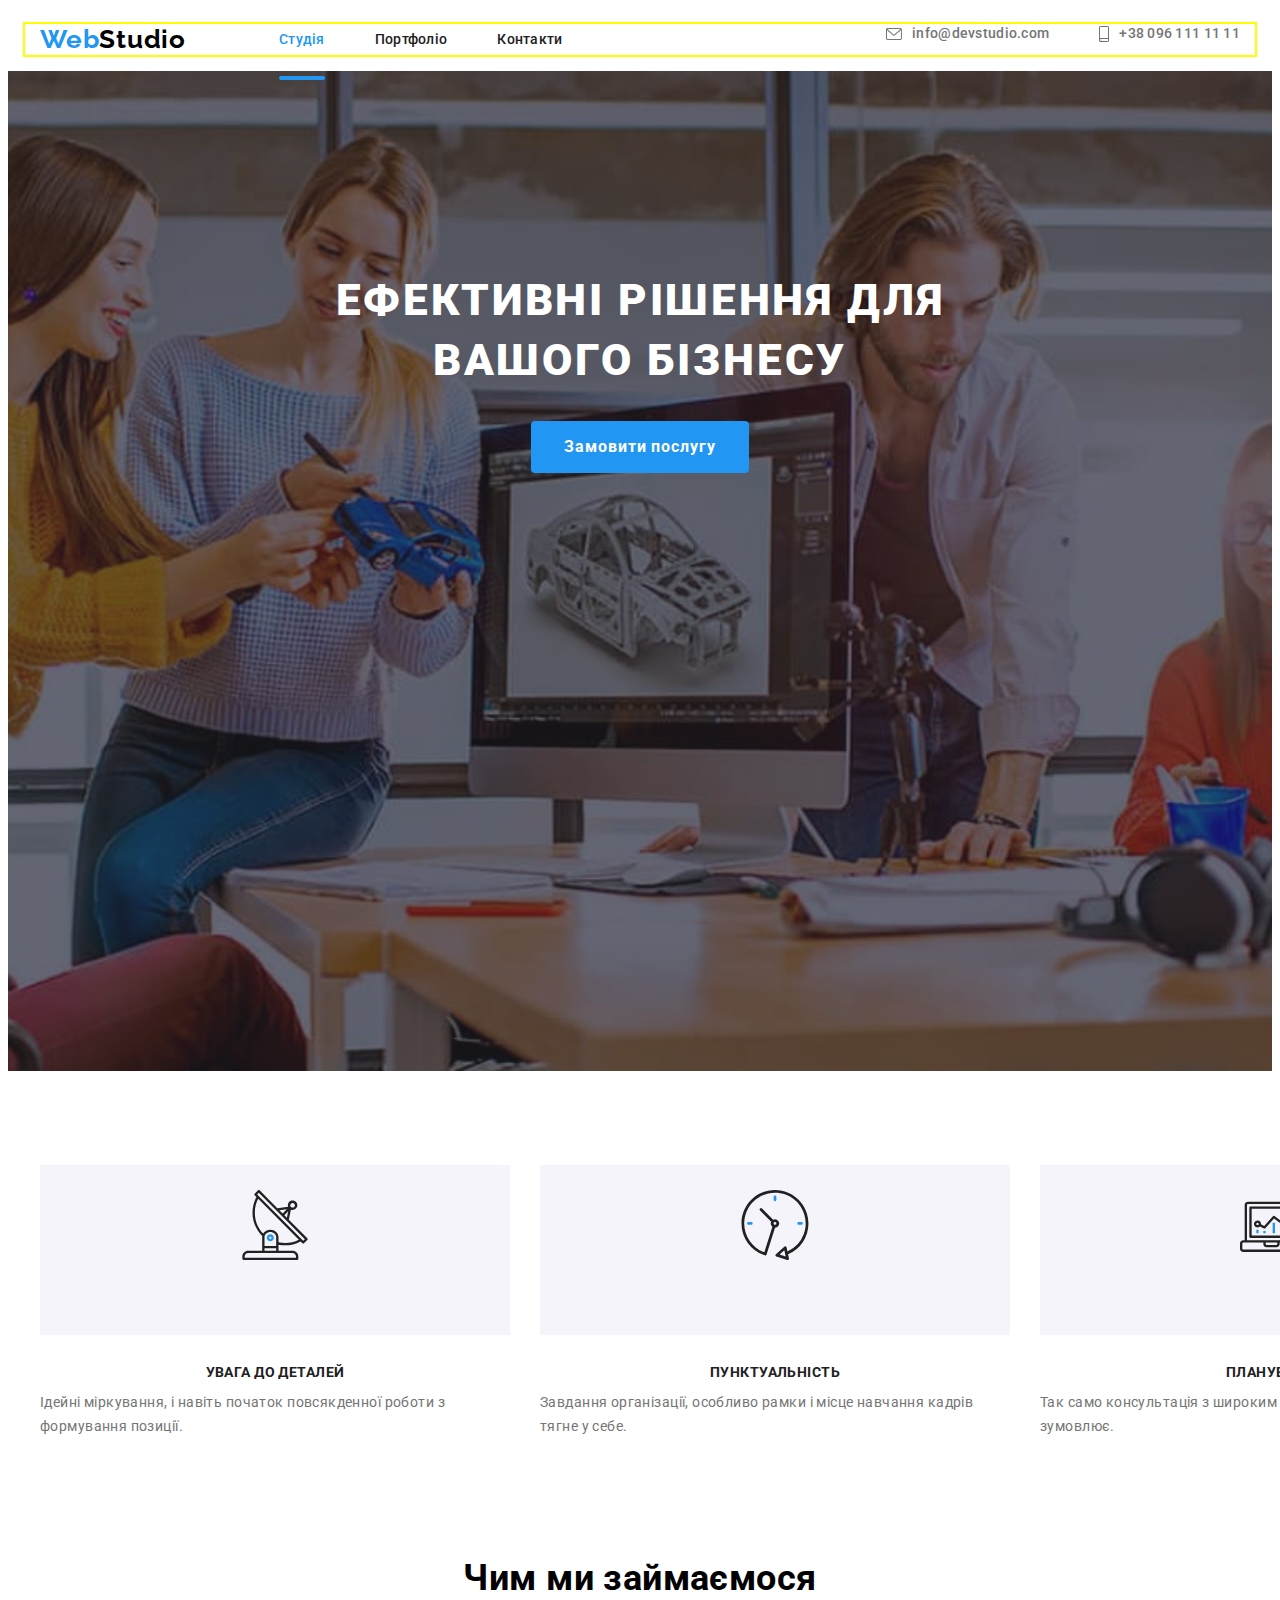
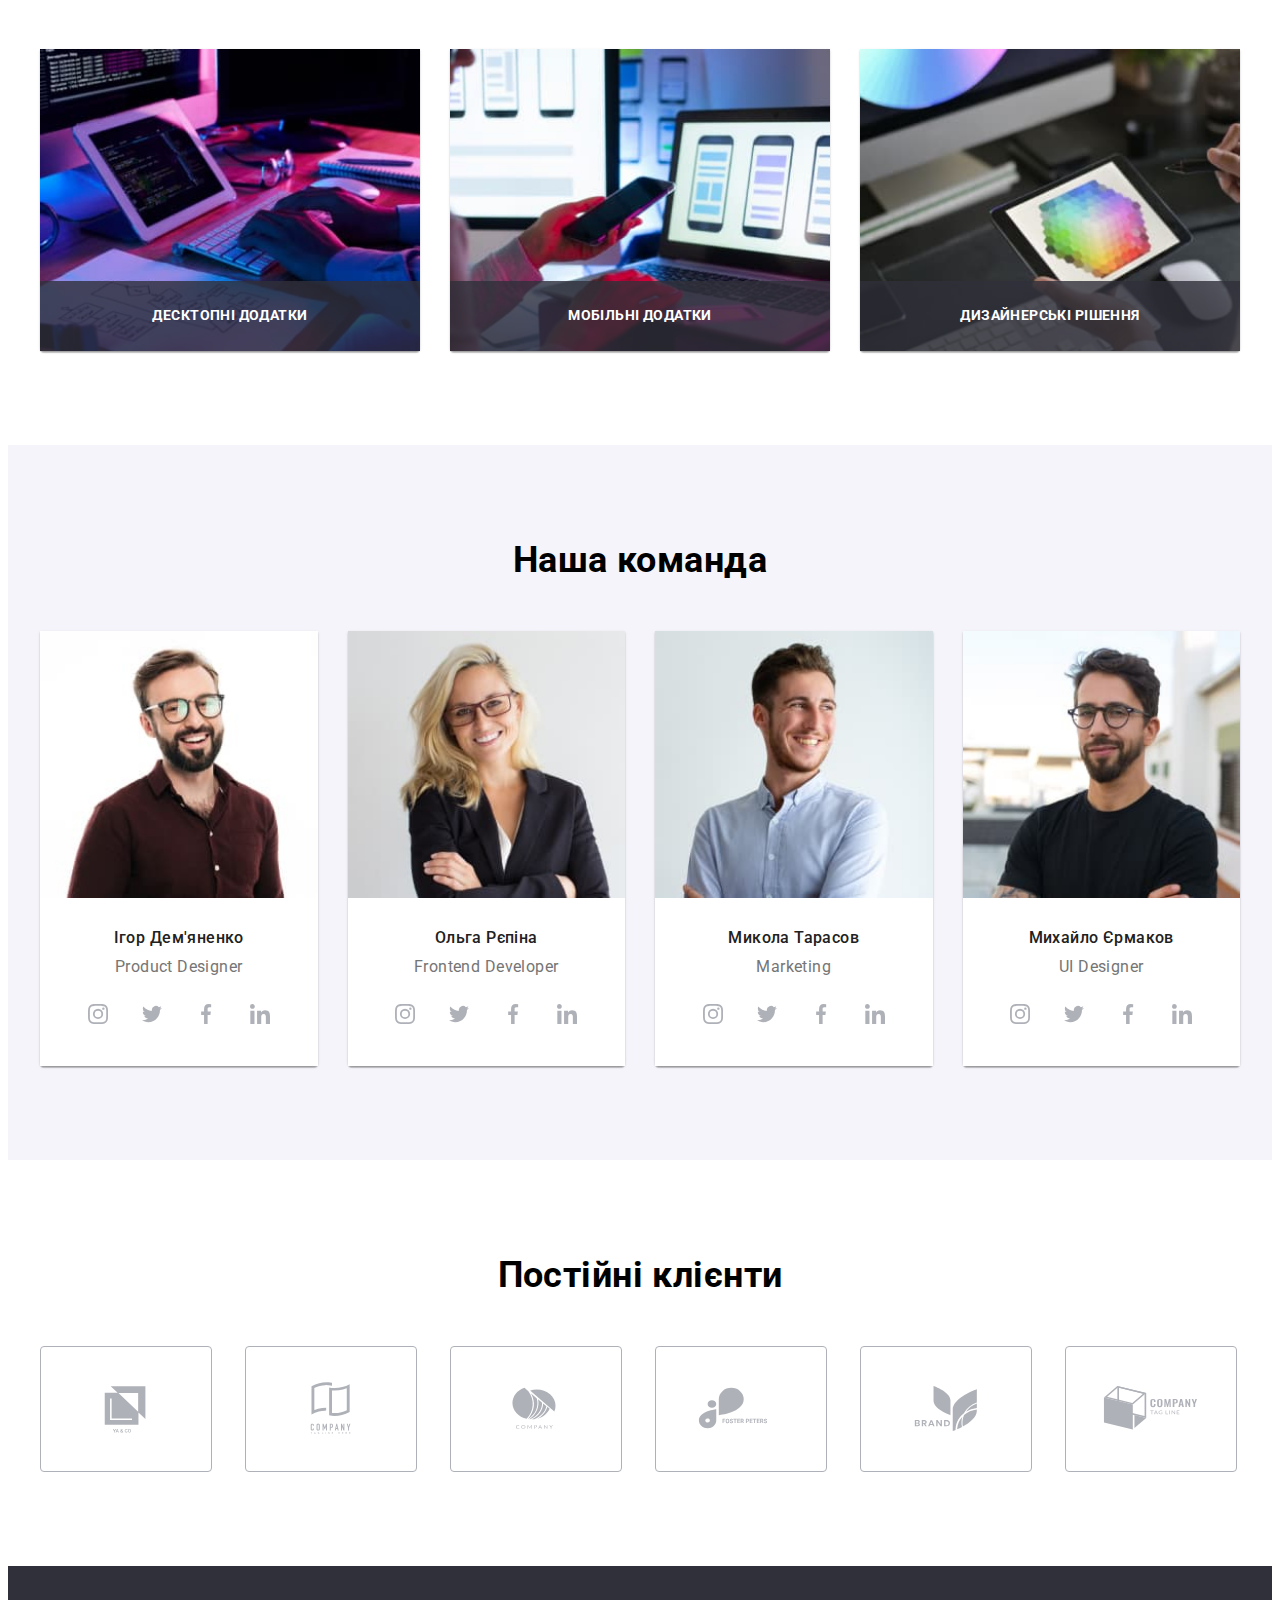
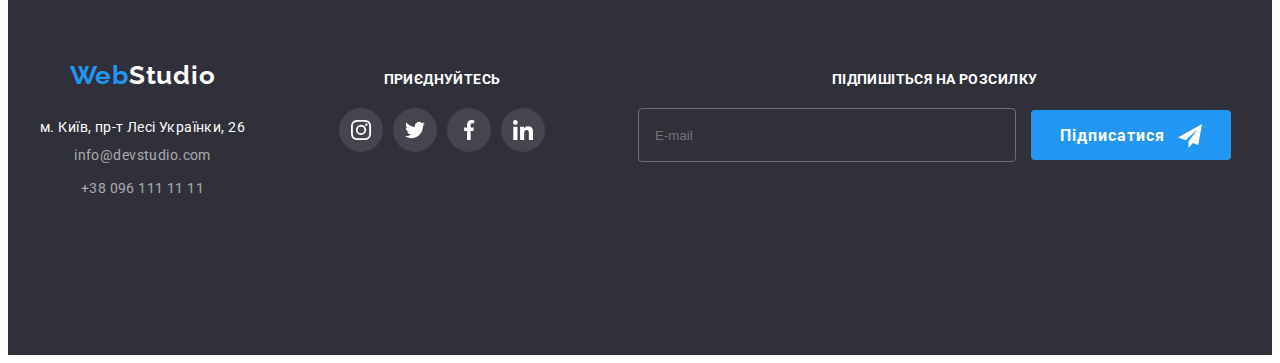
==== commit 07d28149: "hw-08 доопрацювання" ====
--- a/index.html
+++ b/index.html
@@ -66,7 +66,7 @@
         </ul>
 
         <batton type="button" class="menu-open-btn btn"data-mobmenu-open>
-          <svg class="menu-open-btn__icon" width="40" height="40">
+          <svg class="menu-open-btn__icon" width="24" height="16">
             <use href="./images/icons.svg#icon-mob-menu-open"></use>
           </svg>
         </batton>
@@ -230,7 +230,7 @@
                 height="294"
                 />
               
-              <p class="work__item-title">Десктопні додатки</p>-->
+              <p class="work__item-title">Десктопні додатки</p>
             </li>
             <li class="work__item">
               <img
@@ -555,11 +555,11 @@
       </section>
     </main>
 
-<footer class="contacts">
+<footer class="contacts section">
       <div class="container footer__container">
         <h2 class="contacts-title visually-hidden">Контакти</h2>
-
-        <address class="contacts__address">
+        <div class="footer-tablet">
+<address class="contacts__address">
           <a class="logo footer__logo link" href="./index.html"
             >Web<span class="logo logo--color-white">Studio</span></a
           >
@@ -624,6 +624,8 @@
             </li>
           </ul>
         </div>
+        </div>
+        
         <div class="subscription">
           <p class="subscription__text">Підпишіться на розсилку</p>
           <form class="subscription__form">
--- a/css/main.min.css
+++ b/css/main.min.css
@@ -1 +1 @@
-:root{--font-ral: "Roboto", sans-serif;--title-color: #212121;--text-color: #757575;--hover-color: #2196f3;--gra:linear-gradient(rgba(47, 48, 58, 0.4), rgba(47, 48, 58, 0.4))}h1,h2,h3,h4,h5,h6,p{margin:0}ul{list-style:none;margin:0;padding:0}address{font-style:normal}img{display:block;max-width:100%;height:auto}.visually-hidden{position:absolute;width:1px;height:1px;margin:-1px;border:0;padding:0;white-space:nowrap;-webkit-clip-path:inset(100%);clip-path:inset(100%);clip:rect(0 0 0 0);overflow:hidden}.section__title{margin-bottom:50px;font-family:var(--font-ral);font-size:36px;line-height:1.17;text-align:center}@media screen and (max-width: 1200px){.section__title{margin-bottom:30px}}.section__text{margin-top:10px;line-height:1.71}.container{width:100%;padding-top:60px;padding-bottom:60px;padding-left:15px;padding-right:15px;margin:0 auto;outline:2px solid red}@media screen and (min-width: 1170px){.container{width:1200px;padding-top:94px;padding-bottom:94px}}body{font-family:"Roboto",sans-serif;font-size:14px;letter-spacing:.03em}.list{list-style:none}.link{text-decoration:none}.no-scroll{overflow:hidden}.btn{font-family:inherit;text-align:center;cursor:pointer;border-radius:4px;border:1px solid rgba(0,0,0,0)}.logo{font-family:"Raleway";font-style:normal;font-weight:700;font-size:26px;line-height:1.19;color:var(--hover-color)}.logo--color-white{color:#fff}.logo--color-black{color:#000}.header__container{display:flex;padding-top:24px;padding-bottom:25px;align-items:center}@media screen and (min-width: 738px){.header__logo{margin-right:88px}}@media screen and (min-width: 1170px){.header__logo{margin-right:93px}}.header__navigation{margin-right:auto;display:none}@media screen and (min-width: 738px){.header__navigation{display:flex}}.navigation__list{list-style:none;display:flex;gap:50px}.navigation__link{position:relative;font-weight:500;line-height:1.14;letter-spacing:.02em;padding-bottom:32px;padding-top:32px;color:var(--title-color);transition:color 250ms cubic-bezier(0.4, 0, 0.2, 1)}.navigation__link:hover,.navigation__link:focus,.navigation__link.current{color:var(--hover-color)}.navigation__link.current::after{position:absolute;content:"";display:block;width:100%;height:4px;background:var(--hover-color);border-radius:2px;bottom:-1px}.navigation-contact{display:none;list-style:none;gap:50px;align-items:center}@media screen and (min-width: 738px){.navigation-contact{display:block}}@media screen and (min-width: 1170px){.navigation-contact{display:flex}}.navigation-contact__link{display:flex;align-items:center;font-weight:500;line-height:1.14;letter-spacing:.02em;color:#757575;transition:color 250ms cubic-bezier(0.4, 0, 0.2, 1)}.navigation-contact__link:hover,.navigation-contact__link:focus{color:var(--hover-color)}.navigation-contact__item{margin-bottom:10px}.navigation-contact__icon{fill:#757575;margin-right:10px;transition:fill 250ms cubic-bezier(0.4, 0, 0.2, 1)}.navigation-contact__link:hover .navigation-contact__icon{fill:var(--hover-color)}.navigation-contact__link:focus .navigation-contact__icon{fill:var(--hover-color)}.hero__container{padding-top:118px;padding-bottom:118px}@media screen and (min-width: 1170px){.hero__container{padding-top:200px;padding-bottom:200px}}.hero__wrap{background-image:var(--gra),url(../../images/hero-mobile-img.jpg);background-repeat:no-repeat;background-position:center;background-size:cover;flex-grow:1;background-color:#c4c4c4}@media(min-device-pixel-ratio: 2),(-webkit-min-device-pixel-ratio: 2),(min-resolution: 192dpi),(min-resolution: 2dppx){.hero__wrap{background-image:var(--gra),url(../../images/hero-mobile-img@2x.jpg)}}@media screen and (min-width: 360px){.hero__wrap{background-image:var(--gra),url(../../images/hero-tablet-img.jpg)}}@media screen and (min-width: 360px)and (min-device-pixel-ratio: 2),screen and (min-width: 360px)and (-webkit-min-device-pixel-ratio: 2),screen and (min-width: 360px)and (min-resolution: 192dpi),screen and (min-width: 360px)and (min-resolution: 2dppx){.hero__wrap{background-image:var(--gra),url(../../images/hero-tablet-img@2x.jpg)}}@media screen and (min-width: 738px){.hero__wrap{background-image:var(--gra),url(../images/hero-img.jpg)}}@media screen and (min-width: 738px)and (min-device-pixel-ratio: 2),screen and (min-width: 738px)and (-webkit-min-device-pixel-ratio: 2),screen and (min-width: 738px)and (min-resolution: 192dpi),screen and (min-width: 738px)and (min-resolution: 2dppx){.hero__wrap{background-image:linear-gradient(rgba(47, 48, 58, 0.4), rgba(47, 48, 58, 0.4)),url(../../images/hero-Img@2x.jpg)}}@media screen and (min-width: 1170px){.hero__wrap{max-width:1600px;height:600px}}.hero__title{display:block;max-width:360px;margin:0 auto;font-weight:900;font-size:26px;line-height:42px;letter-spacing:.06em;text-align:center;text-transform:uppercase;color:#fff}@media screen and (min-width: 1170px){.hero__title{max-width:696px;font-weight:900;font-size:44px;line-height:1.36}}.hero__btn{display:block;margin:0 auto;margin-top:30px;font-weight:700;font-size:16px;line-height:30px;letter-spacing:.06em;padding:10px 32px;color:#fff;background-color:var(--hover-color)}.menu-open-btn{width:40px;height:40px;margin-left:auto}@media screen and (min-width: 738px){.menu-open-btn{display:none}}.menu-open-btn:hover .menu-open-btn__icon{fill:var(--hover-color)}.menu-open-btn:focus .menu-open-btn__icon{fill:var(--hover-color)}.modile-menu{position:fixed;top:0;z-index:1;width:100vw;height:100vh;padding-left:40px;padding-bottom:48px;background-color:#fff}.modile-menu>.container{height:100%;display:flex;flex-direction:column;justify-content:space-between;overflow:auto}@media screen and (min-width: 738px){.modile-menu{display:none}}.modile-menu__container{padding-top:48px;padding-bottom:48px;padding-left:40px}.modile-menu-close{position:absolute;right:13px;top:13px;width:40px;height:40px;background-color:rgba(0,0,0,0);text-align:center}.modal-close-btn:hover .modile-menu-close__icon{fill:var(--hover-color)}.modal-close-btn:focus .modile-menu-close__icon{fill:var(--hover-color)}.mobile-menu__item:not(:last-child){margin-bottom:32px;font-family:"Roboto";font-style:normal;font-weight:500;font-size:40px;line-height:1.175;letter-spacing:.02em}.mobile-menu__link{font-style:normal;font-weight:500;font-size:40px;line-height:1.18;letter-spacing:.02em;margin-bottom:32px;color:#303030}.mobile-menu__link:hover,.mobile-menu__link:focus,.mobile-menu__link.current{color:var(--hover-color)}.mobile-menu-contact__item:not(:last-child){margin-bottom:32px}.mobile-menu-contact__link-tel{font-family:"Roboto";font-style:normal;font-weight:500;font-size:34px;line-height:1.17;color:#2196f3}.mobile-menu-contact__link-mail{font-family:"Roboto";font-style:normal;font-weight:500;font-size:24px;line-height:1.17;letter-spacing:.02em;color:#757575}.mobile-menu-soc{display:flex;justify-content:space-between;margin-right:83px;align-items:flex-end;margin-top:64px}.mobile-menu-soc__link{font-family:"Roboto";font-style:normal;font-weight:500;font-size:18px;line-height:1.22;letter-spacing:.02em;color:#2196f3}.features__container{padding-top:60px;padding-bottom:60px}@media screen and (min-width: 1170px){.features__container{padding-top:94px;padding-bottom:94px}}.features__list{display:flex;flex-wrap:wrap;gap:30px}@media screen and (min-width: 1170px){.features__list{flex-wrap:nowrap}}.features__box{padding:25px 145px;background-color:#f5f4fa;margin:0 auto}@media screen and (min-width: 1170px){.features__box{width:270px;height:120px;background:#f5f4fa;padding:25px 100px}}.features__item{width:100%;text-align:center}@media screen and (min-width: 738px){.features__item{width:calc((100% - 30px)/2)}}@media screen and (min-width: 1170px){.features__item{width:100%}}.features__icon{border-radius:4px}.features__item-title{margin-top:30px;font-size:14px;line-height:1.14;text-align:center;color:var(--title-color)}.features__text{color:var(--text-color);text-align:left}.work__section{padding-top:24px;padding-bottom:94px}@media screen and (max-width: 1200px){.work__section{display:none}}.work__list{display:flex;gap:30px}.work__item{width:calc((100% - 60px)/3);box-shadow:0px 1px 3px rgba(0,0,0,.12),0px 1px 1px rgba(0,0,0,.14),0px 2px 1px rgba(0,0,0,.2);border-radius:0px 0px 4px 4px;position:relative}.work__item-title{position:absolute;width:100%;bottom:0;padding-top:27px;padding-bottom:27px;background:rgba(47,48,58,.8);font-weight:700;font-size:14px;line-height:1.14;text-align:center;letter-spacing:.03em;text-transform:uppercase;color:#fff}.team__section{background-color:#f5f4fa}.team__container{padding-top:60px;padding-bottom:60px}@media screen and (min-width: 1170px){.team__container{padding-top:94px;padding-bottom:94px}}.team__list{gap:30px}@media screen and (min-width: 738px){.team__list{display:flex;flex-wrap:wrap}}@media screen and (min-width: 1170px){.team__list{flex-wrap:nowrap}}.card__member{font-weight:500;font-size:16px;line-height:1.19;text-align:center;color:var(--title-color)}.card__position{font-size:16px;line-height:1.19;text-align:center;margin-top:10px;color:var(--text-color)}.team__item{width:100%;text-align:center;box-shadow:0px 1px 3px rgba(0,0,0,.12),0px 1px 1px rgba(0,0,0,.14),0px 2px 1px rgba(0,0,0,.2);border-radius:0px 0px 4px 4px}@media screen and (min-width: 738px){.team__item{width:calc((100% - 30px)/2)}}@media screen and (min-width: 1170px){.team__item{width:calc((100% - 90px)/4)}}.card{padding-top:30px;padding-bottom:30px;background:#fff}.social{display:flex;justify-content:center;gap:10px;margin-top:16px}.social__item{width:44px;height:44px}.social__link{width:100%;height:100%;background-color:#fff;border-radius:50%;display:flex;align-items:center;justify-content:center;transition:background-color 250ms cubic-bezier(0.4, 0, 0.2, 1)}.social__link:hover,.social__link:focus{background-color:#2196f3}.social__icon{fill:#afb1b8;transition:fill 250ms cubic-bezier(0.4, 0, 0.2, 1)}.social__link:hover .social__icon{fill:#fff}.social__link:focus .social__icon{fill:#fff}.customers__container{padding-top:60px;padding-bottom:60px}@media screen and (min-width: 1170px){.customers__container{padding-top:94px;padding-bottom:94px}}.customers__list{display:flex;justify-content:center;gap:30px;flex-wrap:wrap}@media screen and (min-width: 1170px){.customers__list{flex-wrap:nowrap}}.customers__link{width:100%;border:1px solid #afb1b8;border-radius:4px;display:flex;align-items:center;justify-content:center;transition:border-color 250ms cubic-bezier(0.4, 0, 0.2, 1)}@media screen and (min-width: 1170px){.customers__link{width:170px;height:92px}}.customers__link:hover{border-color:var(--hover-color)}.customers__item{width:calc((100% - 30px)/2);text-align:center}@media screen and (min-width: 738px){.customers__item{width:calc((100% - 60px)/3);text-align:center}}@media screen and (min-width: 1170px){.customers__item{width:100%}}.customers__icon{fill:#afb1b8;transition:fill 250ms cubic-bezier(0.4, 0, 0.2, 1)}.customers__link:hover .customers__icon{fill:var(--hover-color)}.customers__link:focus .customers__icon{fill:var(--hover-color)}.header__portfolio{border-bottom:1px solid #ececec}.portfolio__filter{margin-bottom:50px;display:flex;gap:8px;justify-content:center;align-items:center}.portfolio__btn{font-weight:500;font-size:16px;line-height:1.63;padding:6px 22px;color:#212121;background-color:#f5f4fa;transition:color,background-color,box-shadow 250ms cubic-bezier(0.4, 0, 0.2, 1)}.portfolio__btn:hover,.portfolio__btn:focus,.portfolio__btn.current{color:#fff;background-color:var(--hover-color);box-shadow:0px 3px 1px rgba(0,0,0,.1),0px 1px 2px rgba(0,0,0,.08),0px 2px 2px rgba(0,0,0,.12)}.portfolio-project{display:flex;flex-wrap:wrap;justify-content:center;gap:30px}.portfolio-project__list{width:calc((100% - 60px)/3);transition:box-shadow 250ms cubic-bezier(0.4, 0, 0.2, 1)}.portfolio-project__list:hover,.portfolio-project__list:focus{box-shadow:0px 1px 1px rgba(0,0,0,.12),0px 4px 4px rgba(0,0,0,.06),1px 4px 6px rgba(0,0,0,.16)}.portfolio-project__list:hover .portfolio-project__top-text{transform:translateY(0)}.portfolio-project__top-wrap{position:relative;overflow:hidden}.portfolio-project__top-text{position:absolute;top:0;background-color:rgba(33,150,243,.9);font-size:18px;line-height:1.56;letter-spacing:.03em;color:#fff;padding:63px 24px;height:100%;transform:translateY(100%);transition:transform 250ms cubic-bezier(0.4, 0, 0.2, 1);overflow:auto}.portfolio-project__title{margin-bottom:4px;font-size:18px;line-height:2;letter-spacing:.06em;color:var(--title-color)}.portfolio-project__list-border{padding-top:20px;padding-bottom:20px;padding-left:24px;padding-right:24px;border-bottom:1px solid #ececec;border-right:1px solid #ececec;border-left:1px solid #ececec;min-width:368px}.portfolio-project__text{font-size:16px;line-height:1.88;color:var(--text-color)}.contacts{background-color:#2f303a}@media screen and (min-width: 1170px){.footer__container{display:flex}}@media screen and (min-width: 738px){.footer-tablet{display:flex;justify-content:space-evenly}}@media screen and (min-width: 1170px){.footer-tablet{justify-content:flex-start;width:50%}}@media screen and (min-width: 1170px){.footer__logo{margin-right:156px}}.contacts__address{text-align:center;font-style:normal;margin-bottom:60px}@media screen and (min-width: 1170px){.contacts__address{text-align:left;margin-bottom:0}}.contacts__list{margin-top:20px}@media screen and (min-width: 360px){.contacts__list{margin-top:28px}}.contacts__item{margin-top:9px}.contacts__item:first-child{margin-top:0}.contact__addres-link{line-height:1.71;color:rgba(255,255,255,.6)}.contact__link-color{color:#fff}@media screen and (min-width: 360px){.footer-soc__box{margin-bottom:60px}}@media screen and (min-width: 1170px){.footer-soc__box{margin-right:93px;margin-bottom:0}}.footer-soc__text{font-style:normal;font-weight:700;font-size:14px;line-height:1.14;letter-spacing:.03em;text-transform:uppercase;text-align:center;color:#fff;padding-top:12px;margin-bottom:20px}.footer-soc__list{display:flex;gap:10px;margin-top:16px;justify-content:center}.footer-soc__item{width:44px;height:44px;align-items:center}.footer-soc__link{width:100%;height:100%;background-color:rgba(255,255,255,.1);border-radius:50%;display:flex;align-items:center;justify-content:center;transition:background-color 250ms cubic-bezier(0.4, 0, 0.2, 1)}.footer-soc__link:hover,.footer-soc__link:focus{background-color:#2196f3}.footer-soc__icon{fill:#fff}.subscription__text{display:flex;justify-content:center;font-style:normal;font-weight:700;font-size:14px;line-height:1.14;letter-spacing:.03em;text-transform:uppercase;align-items:center;color:#fff}@media screen and (min-width: 1170px){.subscription__text{padding-top:12px}}.subscription__form{display:flex;flex-direction:column}@media screen and (min-width: 1170px){.subscription__form{flex-direction:row}}.subscription__email{width:450px;height:50px;margin:20px auto;border:1px solid rgba(255,255,255,.3);border-radius:4px;background-color:rgba(0,0,0,0);outline:rgba(0,0,0,0);padding-left:16px}@media screen and (min-width: 1170px){.subscription__email{width:358px;height:50px;margin-right:15px}}.subscription__btn{position:relative;display:block;margin:auto;width:200px;height:50px;font-weight:700;font-size:16px;line-height:1.88;letter-spacing:.06em;color:#fff;background-color:var(--hover-color);text-align:left;padding-left:28px;padding-top:10px;padding-bottom:10px}.subscription__icon{position:absolute;right:28px;top:13px}.backdrop{position:fixed;top:0;width:100%;height:100%;background:rgba(0,0,0,.2);transition:opacity 250ms cubic-bezier(0.4, 0, 0.2, 1),visibility 250ms cubic-bezier(0.4, 0, 0.2, 1)}.modal{width:528px;min-height:581px;padding:40px;background-color:#fff;box-shadow:0px 1px 3px rgba(0,0,0,.12),0px 1px 1px rgba(0,0,0,.14),0px 2px 1px rgba(0,0,0,.2);border-radius:4px;position:absolute;top:50%;left:50%;transform:translate(-50%, -50%) scale(1) rotate(0);transition:transform 250ms cubic-bezier(0.4, 0, 0.2, 1)}.backdrop.is-hidden .modal{transform:translate(-50%, -50%) scale(0) rotate(-360deg)}.modal-close-btn{position:absolute;right:8px;top:8px;width:30px;height:30px;display:flex;align-items:center;justify-content:center;background:#fff;border:1px solid rgba(0,0,0,.1);border-radius:50%}.modal-close-btn:hover .modal-close-icon{fill:var(--hover-color)}.modal-close-btn:focus .modal-close-icon{fill:var(--hover-color)}.is-hidden{opacity:0;visibility:hidden;pointer-events:none}.modal-title{font-weight:700;font-size:20px;line-height:1.15;text-align:center;letter-spacing:.03em;margin-bottom:12px}.modal-input{width:448px;height:40px;padding-left:30px;padding-right:10px;margin-top:4px;border:1px solid rgba(33,33,33,.2);border-radius:4px;background-color:rgba(0,0,0,0);outline:rgba(0,0,0,0);transition:border-color 250ms cubic-bezier(0.4, 0, 0.2, 1)}.modal-input:focus{border-color:var(--hover-color)}.modal-icon{position:absolute;top:50%;left:15px;transition:fill 250ms cubic-bezier(0.4, 0, 0.2, 1)}.modal-input:focus+.modal-icon{fill:var(--hover-color)}.visually-hidden{position:absolute;width:1px;height:1px;margin:-1px;border:0;padding:0;white-space:nowrap;-webkit-clip-path:inset(100%);clip-path:inset(100%);clip:rect(0 0 0 0);overflow:hidden}.input-label{position:relative;margin-bottom:10px;font-size:12px;line-height:1.17;letter-spacing:.01em;color:#757575;display:block}.modal-comment{width:448px;height:120px;margin-top:4px;margin-bottom:20px;border:1px solid rgba(33,33,33,.2);border-radius:4px;resize:none;padding:12px 16px;font-size:12px;line-height:1.17;letter-spacing:.01em;color:rgba(117,117,117,.5)}.check-text{font-size:14px;color:#555;display:flex;align-items:center;position:relative;justify-content:center}.check-text:hover{cursor:pointer}.check-text span{width:16px;height:15px;border:2px solid #303030;border-radius:2px;margin-right:8.38px;display:flex;align-items:center;justify-content:center;fill:rgba(0,0,0,0)}.modal-check:focus+.check-text span{border-color:var(--hover-color)}.modal-check:checked+.check-text span{background-color:var(--hover-color);border:none;fill:#fff}.modal-check:focus+.check-text span{border-color:var(--hover-color)}.modal-send-btn{width:200px;height:50px;display:block;margin:0 auto;margin-top:30px;font-weight:700;font-size:16px;line-height:1.88;letter-spacing:.06em;padding:10px 52px;color:#fff;background-color:var(--hover-color);box-shadow:0px 4px 4px rgba(0,0,0,.15);border-radius:4px}/*# sourceMappingURL=main.min.css.map */+:root{--font-ral: "Roboto", sans-serif;--title-color: #212121;--text-color: #757575;--hover-color: #2196f3;--gra:linear-gradient(rgba(47, 48, 58, 0.4), rgba(47, 48, 58, 0.4))}h1,h2,h3,h4,h5,h6,p{margin:0}ul{list-style:none;margin:0;padding:0}address{font-style:normal}img{display:block;max-width:100%;height:auto;width:100%}.visually-hidden{position:absolute;width:1px;height:1px;margin:-1px;border:0;padding:0;white-space:nowrap;-webkit-clip-path:inset(100%);clip-path:inset(100%);clip:rect(0 0 0 0);overflow:hidden}.section{padding-top:60px;padding-bottom:60px}@media screen and (min-width: 1200px){.section{padding-top:94px;padding-bottom:94px}}.section__title{margin-bottom:50px;font-family:var(--font-ral);font-size:36px;line-height:1.17;text-align:center}@media screen and (max-width: 1200px){.section__title{margin-bottom:30px}}.section__text{margin-top:10px;line-height:1.71}.container{width:100%;padding-left:15px;padding-right:15px;margin:0 auto}@media screen and (min-width: 1200px){.container{width:1200px}}body{font-family:"Roboto",sans-serif;font-size:14px;letter-spacing:.03em}.list{list-style:none}.link{text-decoration:none}.no-scroll{overflow:hidden}.btn{font-family:inherit;text-align:center;cursor:pointer;border-radius:4px;border:1px solid rgba(0,0,0,0)}.logo{font-style:normal;font-weight:700;font-size:24px;line-height:1.1666666667;letter-spacing:.03em;color:var(--hover-color)}@media screen and (min-width: 1200px){.logo{font-family:"Raleway";font-style:normal;font-weight:700;font-size:26px;line-height:1.19}}.logo--color-white{color:#fff}.logo--color-black{color:#000}.header{padding-top:16px;padding-bottom:16px}.header__container{display:flex;align-items:center;outline:2px solid #ff0}@media screen and (min-width: 768px){.header__logo{margin-right:88px}}@media screen and (min-width: 1200px){.header__logo{margin-right:93px}}.menu-open-btn{display:flex;align-items:center;justify-content:center;width:40px;height:40px;margin-left:auto}@media screen and (min-width: 768px){.menu-open-btn{display:none}}.menu-open-btn:hover .menu-open-btn__icon{fill:var(--hover-color)}.menu-open-btn:focus .menu-open-btn__icon{fill:var(--hover-color)}.header__navigation{margin-right:auto;display:none}@media screen and (min-width: 768px){.header__navigation{display:flex}}.navigation__list{list-style:none;display:flex;gap:50px}.navigation__link{position:relative;font-weight:500;line-height:1.14;letter-spacing:.02em;padding-bottom:32px;padding-top:32px;color:var(--title-color);transition:color 250ms cubic-bezier(0.4, 0, 0.2, 1)}.navigation__link:hover,.navigation__link:focus,.navigation__link.current{color:var(--hover-color)}.navigation__link.current::after{position:absolute;content:"";display:block;width:100%;height:4px;background:var(--hover-color);border-radius:2px;bottom:-1px}.navigation-contact{display:none;list-style:none;gap:50px;align-items:center}@media screen and (min-width: 768px){.navigation-contact{display:block}}@media screen and (min-width: 1200px){.navigation-contact{display:flex}}.navigation-contact__link{display:flex;align-items:center;font-weight:500;line-height:1.14;letter-spacing:.02em;color:#757575;transition:color 250ms cubic-bezier(0.4, 0, 0.2, 1)}.navigation-contact__link:hover,.navigation-contact__link:focus{color:var(--hover-color)}.navigation-contact__item{margin-bottom:10px}.navigation-contact__icon{fill:#757575;margin-right:10px;transition:fill 250ms cubic-bezier(0.4, 0, 0.2, 1)}.navigation-contact__link:hover .navigation-contact__icon{fill:var(--hover-color)}.navigation-contact__link:focus .navigation-contact__icon{fill:var(--hover-color)}.hero__wrap{width:100%;padding-top:118px;padding-bottom:118px;background-repeat:no-repeat;background-position:center;background-size:cover;flex-grow:1;background-color:#c4c4c4;background-image:var(--gra),url(../images/hero-mobile-img.jpg)}@media(min-device-pixel-ratio: 2),(-webkit-min-device-pixel-ratio: 2),(min-resolution: 192dpi),(min-resolution: 2dppx){.hero__wrap{background-image:var(--gra),url(../images/hero-mobile-img@2x.jpg)}}@media screen and (min-width: 320px){.hero__wrap{background-image:var(--gra),url(../images/hero-tablet-img.jpg)}}@media screen and (min-width: 320px)and (min-device-pixel-ratio: 2),screen and (min-width: 320px)and (-webkit-min-device-pixel-ratio: 2),screen and (min-width: 320px)and (min-resolution: 192dpi),screen and (min-width: 320px)and (min-resolution: 2dppx){.hero__wrap{background-image:var(--gra),url(../images/hero-tablet-img@2x.jpg)}}@media screen and (min-width: 768px){.hero__wrap{background-image:var(--gra),url(../images/hero-img.jpg)}}@media screen and (min-width: 768px)and (min-device-pixel-ratio: 2),screen and (min-width: 768px)and (-webkit-min-device-pixel-ratio: 2),screen and (min-width: 768px)and (min-resolution: 192dpi),screen and (min-width: 768px)and (min-resolution: 2dppx){.hero__wrap{background-image:linear-gradient(rgba(47, 48, 58, 0.4), rgba(47, 48, 58, 0.4)),url(../../images/hero-Img@2x.jpg)}}@media screen and (min-width: 1200px){.hero__wrap{max-width:1600px;height:600px;margin:0 auto;padding-top:200px;padding-bottom:200px}}.hero__title{display:block;max-width:360px;margin:0 auto;font-weight:900;font-size:26px;line-height:42px;letter-spacing:.06em;text-align:center;text-transform:uppercase;color:#fff}@media screen and (min-width: 1200px){.hero__title{max-width:696px;font-weight:900;font-size:44px;line-height:1.36}}.hero__btn{display:block;margin:0 auto;margin-top:30px;font-weight:700;font-size:16px;line-height:30px;letter-spacing:.06em;padding:10px 32px;color:#fff;background-color:var(--hover-color)}.modile-menu{position:fixed;top:0;z-index:1;width:100vw;height:100vh;padding-top:48px;padding-bottom:48px;padding-left:40px;padding-right:83px;background-color:#fff}.modile-menu>.container{height:100%;display:flex;flex-direction:column;justify-content:space-between;overflow:auto}@media screen and (min-width: 768px){.modile-menu{display:none}}.modile-menu-close{position:absolute;right:13px;top:13px;width:40px;height:40px;background-color:rgba(0,0,0,0);text-align:center}.modal-close-btn:hover .modile-menu-close__icon{fill:var(--hover-color)}.modal-close-btn:focus .modile-menu-close__icon{fill:var(--hover-color)}.mobile-menu__item:not(:last-child){margin-bottom:32px;font-family:"Roboto";font-style:normal;font-weight:500;font-size:40px;line-height:1.175;letter-spacing:.02em}.mobile-menu__link{font-style:normal;font-weight:500;font-size:40px;line-height:1.18;letter-spacing:.02em;margin-bottom:32px;color:#303030}.mobile-menu__link:hover,.mobile-menu__link:focus,.mobile-menu__link.current{color:var(--hover-color)}.mobile-menu-contact__item:not(:last-child){margin-bottom:32px}.mobile-menu-contact__link-tel{font-family:"Roboto";font-style:normal;font-weight:500;font-size:34px;line-height:1.17;color:#2196f3}.mobile-menu-contact__link-mail{font-family:"Roboto";font-style:normal;font-weight:500;font-size:24px;line-height:1.17;letter-spacing:.02em;color:#757575}.mobile-menu-soc{display:flex;justify-content:space-between;align-items:flex-end;margin-top:64px}.mobile-menu-soc__link{font-family:"Roboto";font-style:normal;font-weight:500;font-size:18px;line-height:1.22;letter-spacing:.02em;color:#2196f3}.features__list{display:flex;flex-wrap:wrap;gap:30px}@media screen and (min-width: 1200px){.features__list{flex-wrap:nowrap}}.features__box{padding-top:25px;padding-bottom:25px;background-color:#f5f4fa;margin:0 auto}@media screen and (min-width: 1200px){.features__box{width:270px;height:120px;background:#f5f4fa;padding:25px 100px}}.features__item{width:100%;text-align:center}@media screen and (min-width: 768px){.features__item{width:calc((100% - 30px)/2)}}@media screen and (min-width: 1200px){.features__item{width:100%}}.features__icon{border-radius:4px}.features__item-title{margin-top:30px;font-size:14px;line-height:1.14;text-align:center;color:var(--title-color)}.features__text{color:var(--text-color);text-align:left}.work__section{padding-top:24px;padding-bottom:94px}@media screen and (max-width: 1200px){.work__section{display:none}}.work__list{display:flex;gap:30px}.work__item{width:calc((100% - 60px)/3);box-shadow:0px 1px 3px rgba(0,0,0,.12),0px 1px 1px rgba(0,0,0,.14),0px 2px 1px rgba(0,0,0,.2);border-radius:0px 0px 4px 4px;position:relative}.work__item-title{position:absolute;width:100%;bottom:0;padding-top:27px;padding-bottom:27px;background:rgba(47,48,58,.8);font-weight:700;font-size:14px;line-height:1.14;text-align:center;letter-spacing:.03em;text-transform:uppercase;color:#fff}.team__section{background-color:#f5f4fa}.team__list{gap:30px}@media screen and (min-width: 768px){.team__list{display:flex;flex-wrap:wrap}}@media screen and (min-width: 1200px){.team__list{flex-wrap:nowrap}}.card__member{font-weight:500;font-size:16px;line-height:1.19;text-align:center;color:var(--title-color)}.card__position{font-size:16px;line-height:1.19;text-align:center;margin-top:10px;color:var(--text-color)}.team__item{width:100%;max-width:450px;text-align:center;margin-bottom:30px;box-shadow:0px 1px 3px rgba(0,0,0,.12),0px 1px 1px rgba(0,0,0,.14),0px 2px 1px rgba(0,0,0,.2);border-radius:0px 0px 4px 4px;margin-bottom:0}.team__item:last-child{margin-bottom:0}@media screen and (min-width: 768px){.team__item{width:calc((100% - 30px)/2)}}@media screen and (min-width: 1200px){.team__item{width:calc((100% - 90px)/4)}}.card{padding-top:30px;padding-bottom:30px;background:#fff}.social{display:flex;justify-content:center;gap:10px;margin-top:16px}.social__item{width:44px;height:44px}.social__link{width:100%;height:100%;background-color:#fff;border-radius:50%;display:flex;align-items:center;justify-content:center;transition:background-color 250ms cubic-bezier(0.4, 0, 0.2, 1)}.social__link:hover,.social__link:focus{background-color:#2196f3}.social__icon{fill:#afb1b8;transition:fill 250ms cubic-bezier(0.4, 0, 0.2, 1)}.social__link:hover .social__icon{fill:#fff}.social__link:focus .social__icon{fill:#fff}.customers__list{display:flex;justify-content:center;gap:30px;flex-wrap:wrap}@media screen and (min-width: 1200px){.customers__list{flex-wrap:nowrap}}.customers__link{width:100%;padding-top:16px;padding-bottom:16px;border:1px solid #afb1b8;border-radius:4px;display:flex;align-items:center;justify-content:center;transition:border-color 250ms cubic-bezier(0.4, 0, 0.2, 1)}@media screen and (min-width: 1200px){.customers__link{width:170px;height:92px}}.customers__link:hover{border-color:var(--hover-color)}.customers__item{width:calc((100% - 30px)/2);text-align:center}@media screen and (min-width: 768px){.customers__item{width:calc((100% - 60px)/3)}}@media screen and (min-width: 1200px){.customers__item{width:100%}}.customers__icon{fill:#afb1b8;transition:fill 250ms cubic-bezier(0.4, 0, 0.2, 1)}.customers__link:hover .customers__icon{fill:var(--hover-color)}.customers__link:focus .customers__icon{fill:var(--hover-color)}.header__portfolio{border-bottom:1px solid #ececec}.portfolio__filter{margin-bottom:50px;display:flex;gap:8px;justify-content:center;align-items:center}.portfolio__btn{font-weight:500;font-size:16px;line-height:1.63;padding:6px 22px;color:#212121;background-color:#f5f4fa;transition:color,background-color,box-shadow 250ms cubic-bezier(0.4, 0, 0.2, 1)}.portfolio__btn:hover,.portfolio__btn:focus,.portfolio__btn.current{color:#fff;background-color:var(--hover-color);box-shadow:0px 3px 1px rgba(0,0,0,.1),0px 1px 2px rgba(0,0,0,.08),0px 2px 2px rgba(0,0,0,.12)}.portfolio-project{display:flex;flex-wrap:wrap;justify-content:center;gap:30px}.portfolio-project__list{width:calc((100% - 60px)/3);transition:box-shadow 250ms cubic-bezier(0.4, 0, 0.2, 1)}.portfolio-project__list:hover,.portfolio-project__list:focus{box-shadow:0px 1px 1px rgba(0,0,0,.12),0px 4px 4px rgba(0,0,0,.06),1px 4px 6px rgba(0,0,0,.16)}.portfolio-project__list:hover .portfolio-project__top-text{transform:translateY(0)}.portfolio-project__top-wrap{position:relative;overflow:hidden}.portfolio-project__top-text{position:absolute;top:0;background-color:rgba(33,150,243,.9);font-size:18px;line-height:1.56;letter-spacing:.03em;color:#fff;padding:63px 24px;height:100%;transform:translateY(100%);transition:transform 250ms cubic-bezier(0.4, 0, 0.2, 1);overflow:auto}.portfolio-project__title{margin-bottom:4px;font-size:18px;line-height:2;letter-spacing:.06em;color:var(--title-color)}.portfolio-project__list-border{padding-top:20px;padding-bottom:20px;padding-left:24px;padding-right:24px;border-bottom:1px solid #ececec;border-right:1px solid #ececec;border-left:1px solid #ececec;min-width:368px}.portfolio-project__text{font-size:16px;line-height:1.88;color:var(--text-color)}.contacts{background-color:#2f303a}@media screen and (min-width: 1200px){.footer__container{display:flex}}@media screen and (min-width: 768px){.footer-tablet{display:flex;justify-content:space-evenly;margin-bottom:60px}}.contacts__address{text-align:center}@media screen and (min-width: 1200px){.contacts__address{margin-right:94px}}.contacts__list{margin-top:20px}@media screen and (min-width: 320px){.contacts__list{margin-top:28px}}.contacts__item{margin-top:9px}.contacts__item:first-child{margin-top:0}.contact__addres-link{line-height:1.71;color:rgba(255,255,255,.6)}.contact__link-color{color:#fff}@media screen and (min-width: 320px){.footer-soc__box{margin-bottom:60px}}@media screen and (min-width: 1200px){.footer-soc__box{margin-right:93px;margin-bottom:0}}.footer-soc__text{font-style:normal;font-weight:700;font-size:14px;line-height:1.14;letter-spacing:.03em;text-transform:uppercase;text-align:center;color:#fff;padding-top:12px;margin-bottom:20px}.footer-soc__list{display:flex;gap:10px;margin-top:16px;justify-content:center}.footer-soc__item{width:44px;height:44px;align-items:center}.footer-soc__link{width:100%;height:100%;background-color:rgba(255,255,255,.1);border-radius:50%;display:flex;align-items:center;justify-content:center;transition:background-color 250ms cubic-bezier(0.4, 0, 0.2, 1)}.footer-soc__link:hover,.footer-soc__link:focus{background-color:#2196f3}.footer-soc__icon{fill:#fff}.subscription__text{display:flex;justify-content:center;font-style:normal;font-weight:700;font-size:14px;line-height:1.14;letter-spacing:.03em;text-transform:uppercase;align-items:center;color:#fff}@media screen and (min-width: 1200px){.subscription__text{padding-top:12px}}.subscription__form{display:flex;flex-direction:column;text-align:center}@media screen and (min-width: 1200px){.subscription__form{flex-direction:row}}.subscription__email{width:100%;height:50px;margin:20px auto;border:1px solid rgba(255,255,255,.3);border-radius:4px;background-color:rgba(0,0,0,0);outline:rgba(0,0,0,0);padding-left:16px}@media screen and (min-width: 768px){.subscription__email{width:450px}}@media screen and (min-width: 1200px){.subscription__email{width:358px;height:50px;margin-right:15px}}.subscription__btn{position:relative;display:block;margin:auto;width:200px;height:50px;font-weight:700;font-size:16px;line-height:1.88;letter-spacing:.06em;color:#fff;background-color:var(--hover-color);text-align:left;padding-left:28px;padding-top:10px;padding-bottom:10px}.subscription__icon{position:absolute;right:28px;top:13px}.backdrop{position:fixed;top:0;width:100%;height:100%;background:rgba(0,0,0,.2);transition:opacity 250ms cubic-bezier(0.4, 0, 0.2, 1),visibility 250ms cubic-bezier(0.4, 0, 0.2, 1)}.modal{width:100vw;height:100vh;max-width:450px;max-height:609px;padding:40px;overflow:auto;background-color:#fff;box-shadow:0px 1px 3px rgba(0,0,0,.12),0px 1px 1px rgba(0,0,0,.14),0px 2px 1px rgba(0,0,0,.2);border-radius:4px;position:absolute;top:50%;left:50%;transform:translate(-50%, -50%) scale(1) rotate(0);transition:transform 250ms cubic-bezier(0.4, 0, 0.2, 1)}@media screen and (min-width: 1200px){.modal{width:528px;min-height:581px}}.backdrop.is-hidden .modal{transform:translate(-50%, -50%) scale(0) rotate(-360deg)}.modal-close-btn{position:absolute;right:8px;top:8px;width:30px;height:30px;display:flex;align-items:center;justify-content:center;background:#fff;border:1px solid rgba(0,0,0,.1);border-radius:50%}.modal-close-btn:hover .modal-close-icon{fill:var(--hover-color)}.modal-close-btn:focus .modal-close-icon{fill:var(--hover-color)}.is-hidden{opacity:0;visibility:hidden;pointer-events:none}.modal-title{font-weight:700;font-size:20px;line-height:1.15;text-align:center;letter-spacing:.03em;margin-bottom:12px}.modal-input{width:100%;height:40px;padding-left:30px;padding-right:10px;margin-top:4px;border:1px solid rgba(33,33,33,.2);border-radius:4px;background-color:rgba(0,0,0,0);outline:rgba(0,0,0,0);transition:border-color 250ms cubic-bezier(0.4, 0, 0.2, 1)}.modal-input:focus{border-color:var(--hover-color)}@media screen and (min-width: 1200px){.modal-input{max-width:448px}}.modal-icon{position:absolute;top:50%;left:15px;transition:fill 250ms cubic-bezier(0.4, 0, 0.2, 1)}.modal-input:focus+.modal-icon{fill:var(--hover-color)}.visually-hidden{position:absolute;width:1px;height:1px;margin:-1px;border:0;padding:0;white-space:nowrap;-webkit-clip-path:inset(100%);clip-path:inset(100%);clip:rect(0 0 0 0);overflow:hidden}.input-label{position:relative;margin-bottom:10px;font-size:12px;line-height:1.17;letter-spacing:.01em;color:#757575;display:block}.modal-comment{width:448px;height:120px;margin-top:4px;margin-bottom:20px;border:1px solid rgba(33,33,33,.2);border-radius:4px;resize:none;padding:12px 16px;font-size:12px;line-height:1.17;letter-spacing:.01em;color:rgba(117,117,117,.5)}.check-text{font-size:14px;color:#555;display:flex;align-items:center;position:relative;justify-content:center}.check-text:hover{cursor:pointer}.check-text span{width:16px;height:15px;border:2px solid #303030;border-radius:2px;margin-right:8.38px;display:flex;align-items:center;justify-content:center;fill:rgba(0,0,0,0)}.modal-check:focus+.check-text span{border-color:var(--hover-color)}.modal-check:checked+.check-text span{background-color:var(--hover-color);border:none;fill:#fff}.modal-check:focus+.check-text span{border-color:var(--hover-color)}.modal-send-btn{width:200px;height:50px;display:block;margin:0 auto;margin-top:30px;font-weight:700;font-size:16px;line-height:1.88;letter-spacing:.06em;padding:10px 52px;color:#fff;background-color:var(--hover-color);box-shadow:0px 4px 4px rgba(0,0,0,.15);border-radius:4px}/*# sourceMappingURL=main.min.css.map */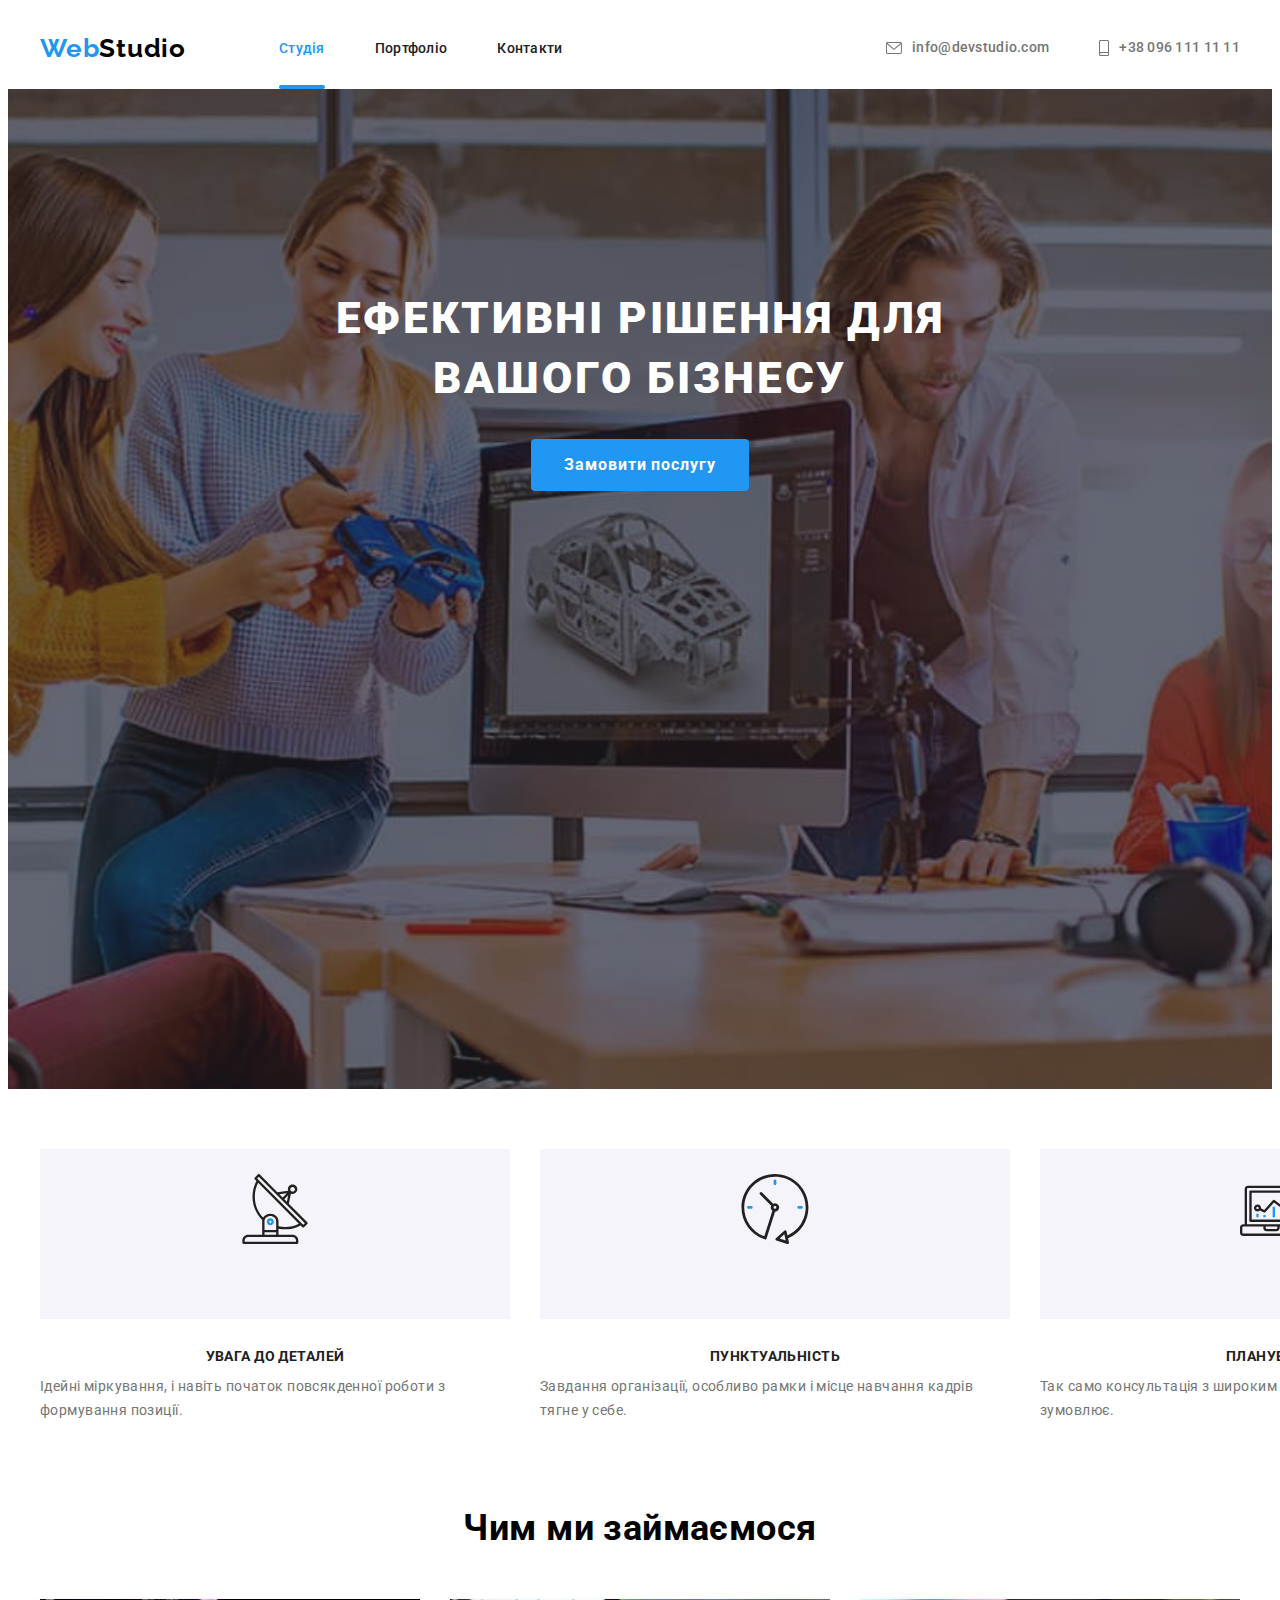
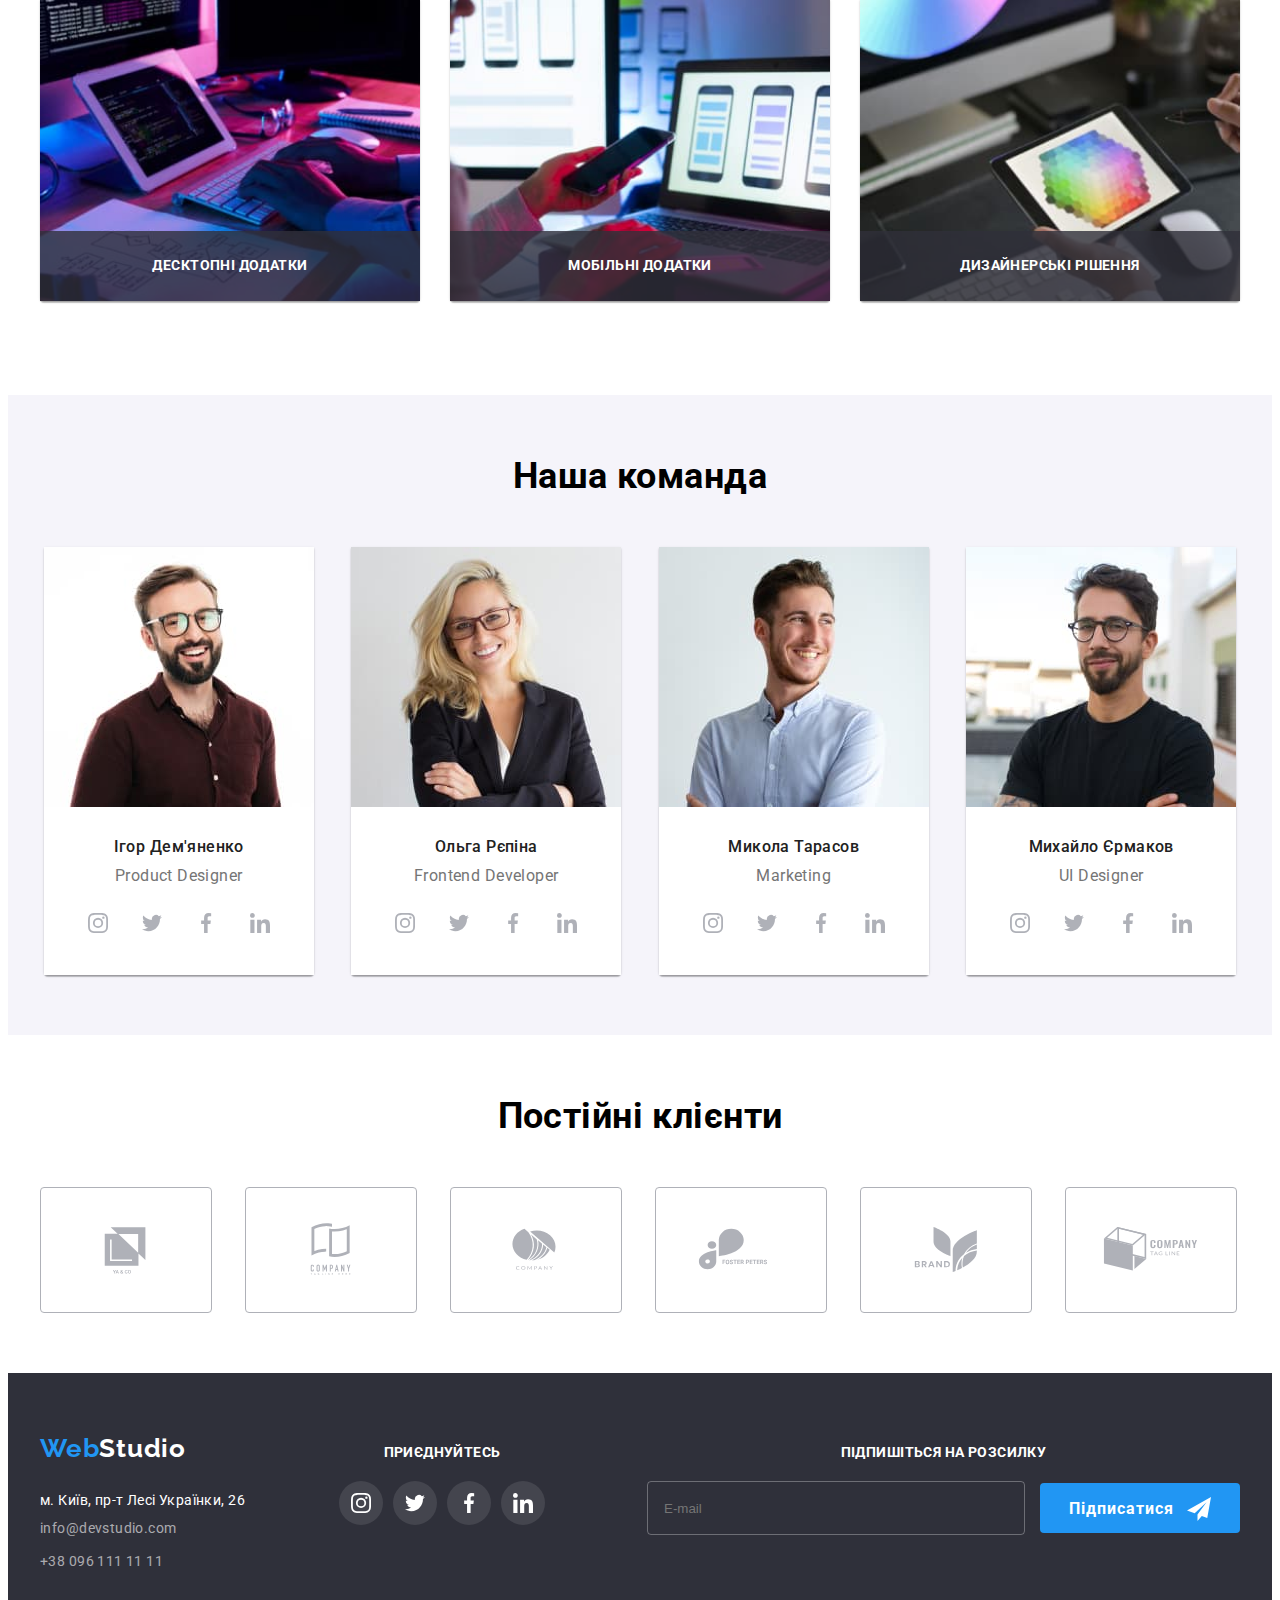
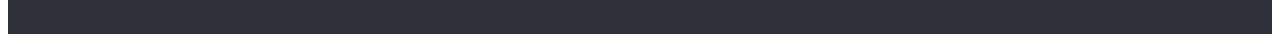
==== commit 1f14a562: "hw-08 доопрацювання 3" ====
--- a/index.html
+++ b/index.html
@@ -65,15 +65,14 @@
           </li>
         </ul>
 
-        <batton type="button" class="menu-open-btn btn"data-mobmenu-open>
+        <button type="button" class="menu-open-btn btn" data-mobmenu-open>
           <svg class="menu-open-btn__icon" width="24" height="16">
             <use href="./images/icons.svg#icon-mob-menu-open"></use>
           </svg>
-        </batton>
+        </button>
       </div>
 
-      <div class="modile-menu is-hidden"data-mobmenu>
-        <div class="container modile-menu__container">
+      <div class="modile-menu is-hidden" data-mobmenu>
         <button type="button" class="modile-menu-close btn" data-mobmenu-close>
           <svg class="modile-menu-close__icon" width="18.67" height="18.67">
             <use href="./images/icons.svg#icon-close"></use>
@@ -96,59 +95,64 @@
           </ul>
         </div>
         <div>
-        <ul class="mobile-menu-contact list">
-          <li class="mobile-menu-contact__item">
-            <a class="mobile-menu-contact__link-tel link" href="tel:+380961111111">
-              +38 096 111 11 11
-            </a>
-          </li>
-
-          <li class="mobile-menu-contact__item">
-            <a
-              class="mobile-menu-contact__link-mail link"
-              href="mailto:info@devstudio.com"
-            >info@devstudio.com
-            </a>
-          </li>
-
-
-        </ul>
-        <ul class="mobile-menu-soc">
-          <li class="mobile-menu-cos__item">
-            <a
-            href=""
-            target="_blank"
-            rel="noopener noreferrer"
-            class="mobile-menu-soc__link Link"
-            >Instagram</a>
-          </li>
-          <li class="mobile-menu-cos__item">
-            <a
-            href=""
-            target="_blank"
-            rel="noopener noreferrer"
-            class="mobile-menu-soc__link Link"
-            >Twitter</a>
-          </li>
-          <li class="mobile-menu-cos__item">
-            <a
-            href=""
-            target="_blank"
-            rel="noopener noreferrer"
-            class="mobile-menu-soc__link Link"
-            >Facebook</a>
-          </li>
-          <li class="mobile-menu-cos__item">
-            <a
-            href=""
-            target="_blank"
-            rel="noopener noreferrer"
-            class="mobile-menu-soc__link Link"
-            >LinkedIn</a>
-          </li>
-         </ul>
-        </div>
-
+          <ul class="mobile-menu-contact list">
+            <li class="mobile-menu-contact__item">
+              <a
+                class="mobile-menu-contact__link-tel link"
+                href="tel:+380961111111"
+              >
+                +38 096 111 11 11
+              </a>
+            </li>
+
+            <li class="mobile-menu-contact__item">
+              <a
+                class="mobile-menu-contact__link-mail link"
+                href="mailto:info@devstudio.com"
+                >info@devstudio.com
+              </a>
+            </li>
+          </ul>
+          <ul class="mobile-menu-soc">
+            <li class="mobile-menu-cos__item">
+              <a
+                href=""
+                target="_blank"
+                rel="noopener noreferrer"
+                class="mobile-menu-soc__link Link"
+                >Instagram</a
+              >
+            </li>
+            <li class="mobile-menu-cos__item">
+              <a
+                href=""
+                target="_blank"
+                rel="noopener noreferrer"
+                class="mobile-menu-soc__link Link"
+                >Twitter</a
+              >
+            </li>
+            <li class="mobile-menu-cos__item">
+              <a
+                href=""
+                target="_blank"
+                rel="noopener noreferrer"
+                class="mobile-menu-soc__link Link"
+                >Facebook</a
+              >
+            </li>
+            <li class="mobile-menu-cos__item">
+              <a
+                href=""
+                target="_blank"
+                rel="noopener noreferrer"
+                class="mobile-menu-soc__link Link"
+                >LinkedIn</a
+              >
+            </li>
+          </ul>
+        </div>
+      </div>
     </header>
 
     <main>
@@ -222,20 +226,18 @@
           <ul class="work__list list">
             <li class="work__item">
               <img
-                srcset="./images/box1.jpg 1x,
-                        ./images/box1@2x.jpg 2x"
+                srcset="./images/box1.jpg 1x, ./images/box1@2x.jpg 2x"
                 src="./images/box1.jpg"
                 alt="Десктопні додатки"
                 width="370"
                 height="294"
-                />
-              
+              />
+
               <p class="work__item-title">Десктопні додатки</p>
             </li>
             <li class="work__item">
               <img
-              srcset="./images/box2.jpg 1x,
-                      ./images/box2@2x.jpg 2x"
+                srcset="./images/box2.jpg 1x, ./images/box2@2x.jpg 2x"
                 src="./images/box2.jpg"
                 alt="Мобільні додатки"
                 width="370"
@@ -245,8 +247,7 @@
             </li>
             <li class="work__item">
               <img
-              srcset="./images/box3.jpg 1x,
-                        ./images/box3@2x.jpg 2x"
+                srcset="./images/box3.jpg 1x, ./images/box3@2x.jpg 2x"
                 src="./images/box3.jpg"
                 alt="Дизайнерські рішення"
                 width="370"
@@ -263,28 +264,37 @@
           <h2 class="section__title">Наша команда</h2>
           <ul class="team__list list">
             <li class="team__item">
-             <picture>
-                <source
-                srcset="./images/igor-demyanenko.jpg 1x,
-                        ./images/igor-demyanenko@2x.jpg 2x"
-                media="(min-width:1200px)">
-
-                <source
-                srcset="./images/igor-demyanenko-tablet.jpg 1x,
-                        ./images/igor-demyanenko-tablet@2x.jpg 2x"
-                media="(min-width:768px)">
-
-                <source
-                srcset="./images/igor-demyanenko-mobile.jpg 1x,
-                        ./images/igor-demyanenko-mobile@2x.jpg 2x"
-                media="(max-width:768px)">
-
-              <img
-                src="./images/igor-demyanenko.jpg"
-                alt="Ігор Дем'яненко"
-                width="450"
-              />
-             </picture>
+              <picture>
+                <source
+                  srcset="
+                    ./images/igor-demyanenko.jpg    1x,
+                    ./images/igor-demyanenko@2x.jpg 2x
+                  "
+                  media="(min-width:1200px)"
+                />
+
+                <source
+                  srcset="
+                    ./images/igor-demyanenko-tablet.jpg    1x,
+                    ./images/igor-demyanenko-tablet@2x.jpg 2x
+                  "
+                  media="(min-width:768px)"
+                />
+
+                <source
+                  srcset="
+                    ./images/igor-demyanenko-mobile.jpg    1x,
+                    ./images/igor-demyanenko-mobile@2x.jpg 2x
+                  "
+                  media="(max-width:768px)"
+                />
+
+                <img
+                  src="./images/igor-demyanenko.jpg"
+                  alt="Ігор Дем'яненко"
+                  width="450"
+                />
+              </picture>
 
               <div class="card">
                 <h3 class="card__member">Ігор Дем'яненко</h3>
@@ -322,29 +332,37 @@
               </div>
             </li>
             <li class="team__item">
-
               <picture>
                 <source
-                srcset="./images/olga-repina.jpg 1x,
-                        ./images/olga-repina@2x.jpg 2x"
-                media="(min-width:1200px)">
-
-                <source
-                srcset="./images/olga-repina-tablet.jpg 1x,
-                        ./images/olga-repina-tablet@2x.jpg 2x"
-                media="(min-width:768px)">
-
-                <source
-                srcset="./images/olga-repina-mobile.jpg 1x,
-                        ./images/olga-repina-mobile@2x.jpg 2x"
-                media="(max-width:768px)">
-
-              <img
-                src="./images/olga-repina.jpg"
-                alt="Ольга Рєпіна"
-                width="450"
-              />
-             </picture>
+                  srcset="
+                    ./images/olga-repina.jpg    1x,
+                    ./images/olga-repina@2x.jpg 2x
+                  "
+                  media="(min-width:1200px)"
+                />
+
+                <source
+                  srcset="
+                    ./images/olga-repina-tablet.jpg    1x,
+                    ./images/olga-repina-tablet@2x.jpg 2x
+                  "
+                  media="(min-width:768px)"
+                />
+
+                <source
+                  srcset="
+                    ./images/olga-repina-mobile.jpg    1x,
+                    ./images/olga-repina-mobile@2x.jpg 2x
+                  "
+                  media="(max-width:768px)"
+                />
+
+                <img
+                  src="./images/olga-repina.jpg"
+                  alt="Ольга Рєпіна"
+                  width="450"
+                />
+              </picture>
 
               <div class="card">
                 <h3 class="card__member">Ольга Рєпіна</h3>
@@ -382,29 +400,37 @@
               </div>
             </li>
             <li class="team__item">
-
-            <picture>
-                <source
-                srcset="./images/mikola-tarasov.jpg 1x,
-                        ./images/mikola-tarasov@2x.jpg 2x"
-                media="(min-width:1200px)">
-
-                <source
-                srcset="./images/mikola-tarasov-tablet.jpg 1x,
-                        ./images/mikola-tarasov-tablet@2x.jpg 2x"
-                media="(min-width:768px)">
-
-                <source
-                srcset="./images/mikola-tarasov-mobile.jpg 1x,
-                        ./images/mikola-tarasov-mobile@2x.jpg 2x"
-                media="(max-width:768px)">
-
-              <img
-                src="./images/mikola-tarasov.jpg"
-                alt="Микола Тарасов"
-                width="450"
-              />
-             </picture>
+              <picture>
+                <source
+                  srcset="
+                    ./images/mikola-tarasov.jpg    1x,
+                    ./images/mikola-tarasov@2x.jpg 2x
+                  "
+                  media="(min-width:1200px)"
+                />
+
+                <source
+                  srcset="
+                    ./images/mikola-tarasov-tablet.jpg    1x,
+                    ./images/mikola-tarasov-tablet@2x.jpg 2x
+                  "
+                  media="(min-width:768px)"
+                />
+
+                <source
+                  srcset="
+                    ./images/mikola-tarasov-mobile.jpg    1x,
+                    ./images/mikola-tarasov-mobile@2x.jpg 2x
+                  "
+                  media="(max-width:768px)"
+                />
+
+                <img
+                  src="./images/mikola-tarasov.jpg"
+                  alt="Микола Тарасов"
+                  width="450"
+                />
+              </picture>
 
               <div class="card">
                 <h3 class="card__member">Микола Тарасов</h3>
@@ -442,28 +468,37 @@
               </div>
             </li>
             <li class="team__item">
-
-            <picture>
-                <source
-                srcset="./images/mikhailo-yermakov.jpg 1x,
-                        ./images/mikhailo-yermakov@2x.jpg 2x"
-                media="(min-width:1200px)">
-
-                <source
-                srcset="./images/mikhailo-yermakov-tablet.jpg 1x,
-                        ./images/mikhailo-yermakov-tablet@2x.jpg 2x"
-                media="(min-width:768px)">
-
-                <source
-                srcset="./images/mikhailo-yermakov-mobile.jpg 1x,
-                        ./images/mikhailo-yermakov-mobile@2x.jpg 2x"
-                media="(max-width:768px)">
-
-              <img
-                src="./images/mikhailo-yermakov.jpg"
-                alt="Михайло Єрмаков"
-                width="450"
-              />
+              <picture>
+                <source
+                  srcset="
+                    ./images/mikhailo-yermakov.jpg    1x,
+                    ./images/mikhailo-yermakov@2x.jpg 2x
+                  "
+                  media="(min-width:1200px)"
+                />
+
+                <source
+                  srcset="
+                    ./images/mikhailo-yermakov-tablet.jpg    1x,
+                    ./images/mikhailo-yermakov-tablet@2x.jpg 2x
+                  "
+                  media="(min-width:768px)"
+                />
+
+                <source
+                  srcset="
+                    ./images/mikhailo-yermakov-mobile.jpg    1x,
+                    ./images/mikhailo-yermakov-mobile@2x.jpg 2x
+                  "
+                  media="(max-width:768px)"
+                />
+
+                <img
+                  src="./images/mikhailo-yermakov.jpg"
+                  alt="Михайло Єрмаков"
+                  width="450"
+                />
+              </picture>
 
               <div class="card">
                 <h3 class="card__member">Михайло Єрмаков</h3>
@@ -555,77 +590,77 @@
       </section>
     </main>
 
-<footer class="contacts section">
+    <footer class="contacts section">
       <div class="container footer__container">
         <h2 class="contacts-title visually-hidden">Контакти</h2>
         <div class="footer-tablet">
-<address class="contacts__address">
-          <a class="logo footer__logo link" href="./index.html"
-            >Web<span class="logo logo--color-white">Studio</span></a
-          >
-          <ul class="contacts__list">
-            <li class="contacts__item">
-              <a
-                class="contact__link-color link"
-                href="https://goo.gl/maps/FN6LfRU.C86sZ6Rwg6"
-                target="_blank"
-                rel="noopener noreferrer"
-              >
-                м. Київ, пр-т Лесі Українки, 26</a
-              >
-            </li>
-            <li class="contacts__item">
-              <a
-                class="contact__addres-link link"
-                href="mailto:info@devstudio.com"
-                >info@devstudio.com</a
-              >
-            </li>
-            <li class="contacts__item">
-              <a class="contact__addres-link link" href="tel:+380961111111"
-                >+38 096 111 11 11</a
-              >
-            </li>
-          </ul>
-        </address>
-        <div class="footer-soc footer-soc__box">
-          <p class="footer-soc__text">Приєднуйтесь</p>
-          <ul class="footer-soc__list">
-            <li class="footer-soc__item">
-              <a class="footer-soc__link link" href="#" target="_blank">
-                <svg class="footer-soc__icon" width="20" height="20">
-                  <use href="./images/icons.svg#icon-instagram"></use>
-                </svg>
-              </a>
-            </li>
-
-            <li class="footer-soc__item">
-              <a class="footer-soc__link link" href="#" target="_blank">
-                <svg class="footer-soc__icon" width="20" height="20">
-                  <use href="./images/icons.svg#icon-twitter"></use>
-                </svg>
-              </a>
-            </li>
-
-            <li class="footer-soc__item">
-              <a class="footer-soc__link link" href="#" target="_blank">
-                <svg class="footer-soc__icon" width="20" height="20">
-                  <use href="./images/icons.svg#icon-facebook"></use>
-                </svg>
-              </a>
-            </li>
-
-            <li class="footer-soc__item">
-              <a class="footer-soc__link link" href="#" target="_blank">
-                <svg class="footer-soc__icon" width="20" height="20">
-                  <use href="./images/icons.svg#icon-linkedin"></use>
-                </svg>
-              </a>
-            </li>
-          </ul>
-        </div>
-        </div>
-        
+          <address class="contacts__address">
+            <a class="logo footer__logo link" href="./index.html"
+              >Web<span class="logo logo--color-white">Studio</span></a
+            >
+            <ul class="contacts__list">
+              <li class="contacts__item">
+                <a
+                  class="contact__link-color link"
+                  href="https://goo.gl/maps/FN6LfRU.C86sZ6Rwg6"
+                  target="_blank"
+                  rel="noopener noreferrer"
+                >
+                  м. Київ, пр-т Лесі Українки, 26</a
+                >
+              </li>
+              <li class="contacts__item">
+                <a
+                  class="contact__addres-link link"
+                  href="mailto:info@devstudio.com"
+                  >info@devstudio.com</a
+                >
+              </li>
+              <li class="contacts__item">
+                <a class="contact__addres-link link" href="tel:+380961111111"
+                  >+38 096 111 11 11</a
+                >
+              </li>
+            </ul>
+          </address>
+          <div class="footer-soc footer-soc__box">
+            <p class="footer-soc__text">Приєднуйтесь</p>
+            <ul class="footer-soc__list">
+              <li class="footer-soc__item">
+                <a class="footer-soc__link link" href="#" target="_blank">
+                  <svg class="footer-soc__icon" width="20" height="20">
+                    <use href="./images/icons.svg#icon-instagram"></use>
+                  </svg>
+                </a>
+              </li>
+
+              <li class="footer-soc__item">
+                <a class="footer-soc__link link" href="#" target="_blank">
+                  <svg class="footer-soc__icon" width="20" height="20">
+                    <use href="./images/icons.svg#icon-twitter"></use>
+                  </svg>
+                </a>
+              </li>
+
+              <li class="footer-soc__item">
+                <a class="footer-soc__link link" href="#" target="_blank">
+                  <svg class="footer-soc__icon" width="20" height="20">
+                    <use href="./images/icons.svg#icon-facebook"></use>
+                  </svg>
+                </a>
+              </li>
+
+              <li class="footer-soc__item">
+                <a class="footer-soc__link link" href="#" target="_blank">
+                  <svg class="footer-soc__icon" width="20" height="20">
+                    <use href="./images/icons.svg#icon-linkedin"></use>
+                  </svg>
+                </a>
+              </li>
+            </ul>
+          </div>
+        </div>
+
         <div class="subscription">
           <p class="subscription__text">Підпишіться на розсилку</p>
           <form class="subscription__form">
@@ -650,8 +685,6 @@
       </div>
     </footer>
 
-
-    
     <div class="backdrop is-hidden" data-modal>
       <div class="modal">
         <button type="button" class="modal-close-btn btn" data-modal-close>
@@ -724,4 +757,3 @@
     <script src="./js/mobmenu.js"></script>
   </body>
 </html>
-
--- a/css/main.min.css
+++ b/css/main.min.css
@@ -1 +1 @@
-:root{--font-ral: "Roboto", sans-serif;--title-color: #212121;--text-color: #757575;--hover-color: #2196f3;--gra:linear-gradient(rgba(47, 48, 58, 0.4), rgba(47, 48, 58, 0.4))}h1,h2,h3,h4,h5,h6,p{margin:0}ul{list-style:none;margin:0;padding:0}address{font-style:normal}img{display:block;max-width:100%;height:auto;width:100%}.visually-hidden{position:absolute;width:1px;height:1px;margin:-1px;border:0;padding:0;white-space:nowrap;-webkit-clip-path:inset(100%);clip-path:inset(100%);clip:rect(0 0 0 0);overflow:hidden}.section{padding-top:60px;padding-bottom:60px}@media screen and (min-width: 1200px){.section{padding-top:94px;padding-bottom:94px}}.section__title{margin-bottom:50px;font-family:var(--font-ral);font-size:36px;line-height:1.17;text-align:center}@media screen and (max-width: 1200px){.section__title{margin-bottom:30px}}.section__text{margin-top:10px;line-height:1.71}.container{width:100%;padding-left:15px;padding-right:15px;margin:0 auto}@media screen and (min-width: 1200px){.container{width:1200px}}body{font-family:"Roboto",sans-serif;font-size:14px;letter-spacing:.03em}.list{list-style:none}.link{text-decoration:none}.no-scroll{overflow:hidden}.btn{font-family:inherit;text-align:center;cursor:pointer;border-radius:4px;border:1px solid rgba(0,0,0,0)}.logo{font-style:normal;font-weight:700;font-size:24px;line-height:1.1666666667;letter-spacing:.03em;color:var(--hover-color)}@media screen and (min-width: 1200px){.logo{font-family:"Raleway";font-style:normal;font-weight:700;font-size:26px;line-height:1.19}}.logo--color-white{color:#fff}.logo--color-black{color:#000}.header{padding-top:16px;padding-bottom:16px}.header__container{display:flex;align-items:center;outline:2px solid #ff0}@media screen and (min-width: 768px){.header__logo{margin-right:88px}}@media screen and (min-width: 1200px){.header__logo{margin-right:93px}}.menu-open-btn{display:flex;align-items:center;justify-content:center;width:40px;height:40px;margin-left:auto}@media screen and (min-width: 768px){.menu-open-btn{display:none}}.menu-open-btn:hover .menu-open-btn__icon{fill:var(--hover-color)}.menu-open-btn:focus .menu-open-btn__icon{fill:var(--hover-color)}.header__navigation{margin-right:auto;display:none}@media screen and (min-width: 768px){.header__navigation{display:flex}}.navigation__list{list-style:none;display:flex;gap:50px}.navigation__link{position:relative;font-weight:500;line-height:1.14;letter-spacing:.02em;padding-bottom:32px;padding-top:32px;color:var(--title-color);transition:color 250ms cubic-bezier(0.4, 0, 0.2, 1)}.navigation__link:hover,.navigation__link:focus,.navigation__link.current{color:var(--hover-color)}.navigation__link.current::after{position:absolute;content:"";display:block;width:100%;height:4px;background:var(--hover-color);border-radius:2px;bottom:-1px}.navigation-contact{display:none;list-style:none;gap:50px;align-items:center}@media screen and (min-width: 768px){.navigation-contact{display:block}}@media screen and (min-width: 1200px){.navigation-contact{display:flex}}.navigation-contact__link{display:flex;align-items:center;font-weight:500;line-height:1.14;letter-spacing:.02em;color:#757575;transition:color 250ms cubic-bezier(0.4, 0, 0.2, 1)}.navigation-contact__link:hover,.navigation-contact__link:focus{color:var(--hover-color)}.navigation-contact__item{margin-bottom:10px}.navigation-contact__icon{fill:#757575;margin-right:10px;transition:fill 250ms cubic-bezier(0.4, 0, 0.2, 1)}.navigation-contact__link:hover .navigation-contact__icon{fill:var(--hover-color)}.navigation-contact__link:focus .navigation-contact__icon{fill:var(--hover-color)}.hero__wrap{width:100%;padding-top:118px;padding-bottom:118px;background-repeat:no-repeat;background-position:center;background-size:cover;flex-grow:1;background-color:#c4c4c4;background-image:var(--gra),url(../images/hero-mobile-img.jpg)}@media(min-device-pixel-ratio: 2),(-webkit-min-device-pixel-ratio: 2),(min-resolution: 192dpi),(min-resolution: 2dppx){.hero__wrap{background-image:var(--gra),url(../images/hero-mobile-img@2x.jpg)}}@media screen and (min-width: 320px){.hero__wrap{background-image:var(--gra),url(../images/hero-tablet-img.jpg)}}@media screen and (min-width: 320px)and (min-device-pixel-ratio: 2),screen and (min-width: 320px)and (-webkit-min-device-pixel-ratio: 2),screen and (min-width: 320px)and (min-resolution: 192dpi),screen and (min-width: 320px)and (min-resolution: 2dppx){.hero__wrap{background-image:var(--gra),url(../images/hero-tablet-img@2x.jpg)}}@media screen and (min-width: 768px){.hero__wrap{background-image:var(--gra),url(../images/hero-img.jpg)}}@media screen and (min-width: 768px)and (min-device-pixel-ratio: 2),screen and (min-width: 768px)and (-webkit-min-device-pixel-ratio: 2),screen and (min-width: 768px)and (min-resolution: 192dpi),screen and (min-width: 768px)and (min-resolution: 2dppx){.hero__wrap{background-image:linear-gradient(rgba(47, 48, 58, 0.4), rgba(47, 48, 58, 0.4)),url(../../images/hero-Img@2x.jpg)}}@media screen and (min-width: 1200px){.hero__wrap{max-width:1600px;height:600px;margin:0 auto;padding-top:200px;padding-bottom:200px}}.hero__title{display:block;max-width:360px;margin:0 auto;font-weight:900;font-size:26px;line-height:42px;letter-spacing:.06em;text-align:center;text-transform:uppercase;color:#fff}@media screen and (min-width: 1200px){.hero__title{max-width:696px;font-weight:900;font-size:44px;line-height:1.36}}.hero__btn{display:block;margin:0 auto;margin-top:30px;font-weight:700;font-size:16px;line-height:30px;letter-spacing:.06em;padding:10px 32px;color:#fff;background-color:var(--hover-color)}.modile-menu{position:fixed;top:0;z-index:1;width:100vw;height:100vh;padding-top:48px;padding-bottom:48px;padding-left:40px;padding-right:83px;background-color:#fff}.modile-menu>.container{height:100%;display:flex;flex-direction:column;justify-content:space-between;overflow:auto}@media screen and (min-width: 768px){.modile-menu{display:none}}.modile-menu-close{position:absolute;right:13px;top:13px;width:40px;height:40px;background-color:rgba(0,0,0,0);text-align:center}.modal-close-btn:hover .modile-menu-close__icon{fill:var(--hover-color)}.modal-close-btn:focus .modile-menu-close__icon{fill:var(--hover-color)}.mobile-menu__item:not(:last-child){margin-bottom:32px;font-family:"Roboto";font-style:normal;font-weight:500;font-size:40px;line-height:1.175;letter-spacing:.02em}.mobile-menu__link{font-style:normal;font-weight:500;font-size:40px;line-height:1.18;letter-spacing:.02em;margin-bottom:32px;color:#303030}.mobile-menu__link:hover,.mobile-menu__link:focus,.mobile-menu__link.current{color:var(--hover-color)}.mobile-menu-contact__item:not(:last-child){margin-bottom:32px}.mobile-menu-contact__link-tel{font-family:"Roboto";font-style:normal;font-weight:500;font-size:34px;line-height:1.17;color:#2196f3}.mobile-menu-contact__link-mail{font-family:"Roboto";font-style:normal;font-weight:500;font-size:24px;line-height:1.17;letter-spacing:.02em;color:#757575}.mobile-menu-soc{display:flex;justify-content:space-between;align-items:flex-end;margin-top:64px}.mobile-menu-soc__link{font-family:"Roboto";font-style:normal;font-weight:500;font-size:18px;line-height:1.22;letter-spacing:.02em;color:#2196f3}.features__list{display:flex;flex-wrap:wrap;gap:30px}@media screen and (min-width: 1200px){.features__list{flex-wrap:nowrap}}.features__box{padding-top:25px;padding-bottom:25px;background-color:#f5f4fa;margin:0 auto}@media screen and (min-width: 1200px){.features__box{width:270px;height:120px;background:#f5f4fa;padding:25px 100px}}.features__item{width:100%;text-align:center}@media screen and (min-width: 768px){.features__item{width:calc((100% - 30px)/2)}}@media screen and (min-width: 1200px){.features__item{width:100%}}.features__icon{border-radius:4px}.features__item-title{margin-top:30px;font-size:14px;line-height:1.14;text-align:center;color:var(--title-color)}.features__text{color:var(--text-color);text-align:left}.work__section{padding-top:24px;padding-bottom:94px}@media screen and (max-width: 1200px){.work__section{display:none}}.work__list{display:flex;gap:30px}.work__item{width:calc((100% - 60px)/3);box-shadow:0px 1px 3px rgba(0,0,0,.12),0px 1px 1px rgba(0,0,0,.14),0px 2px 1px rgba(0,0,0,.2);border-radius:0px 0px 4px 4px;position:relative}.work__item-title{position:absolute;width:100%;bottom:0;padding-top:27px;padding-bottom:27px;background:rgba(47,48,58,.8);font-weight:700;font-size:14px;line-height:1.14;text-align:center;letter-spacing:.03em;text-transform:uppercase;color:#fff}.team__section{background-color:#f5f4fa}.team__list{gap:30px}@media screen and (min-width: 768px){.team__list{display:flex;flex-wrap:wrap}}@media screen and (min-width: 1200px){.team__list{flex-wrap:nowrap}}.card__member{font-weight:500;font-size:16px;line-height:1.19;text-align:center;color:var(--title-color)}.card__position{font-size:16px;line-height:1.19;text-align:center;margin-top:10px;color:var(--text-color)}.team__item{width:100%;max-width:450px;text-align:center;margin-bottom:30px;box-shadow:0px 1px 3px rgba(0,0,0,.12),0px 1px 1px rgba(0,0,0,.14),0px 2px 1px rgba(0,0,0,.2);border-radius:0px 0px 4px 4px;margin-bottom:0}.team__item:last-child{margin-bottom:0}@media screen and (min-width: 768px){.team__item{width:calc((100% - 30px)/2)}}@media screen and (min-width: 1200px){.team__item{width:calc((100% - 90px)/4)}}.card{padding-top:30px;padding-bottom:30px;background:#fff}.social{display:flex;justify-content:center;gap:10px;margin-top:16px}.social__item{width:44px;height:44px}.social__link{width:100%;height:100%;background-color:#fff;border-radius:50%;display:flex;align-items:center;justify-content:center;transition:background-color 250ms cubic-bezier(0.4, 0, 0.2, 1)}.social__link:hover,.social__link:focus{background-color:#2196f3}.social__icon{fill:#afb1b8;transition:fill 250ms cubic-bezier(0.4, 0, 0.2, 1)}.social__link:hover .social__icon{fill:#fff}.social__link:focus .social__icon{fill:#fff}.customers__list{display:flex;justify-content:center;gap:30px;flex-wrap:wrap}@media screen and (min-width: 1200px){.customers__list{flex-wrap:nowrap}}.customers__link{width:100%;padding-top:16px;padding-bottom:16px;border:1px solid #afb1b8;border-radius:4px;display:flex;align-items:center;justify-content:center;transition:border-color 250ms cubic-bezier(0.4, 0, 0.2, 1)}@media screen and (min-width: 1200px){.customers__link{width:170px;height:92px}}.customers__link:hover{border-color:var(--hover-color)}.customers__item{width:calc((100% - 30px)/2);text-align:center}@media screen and (min-width: 768px){.customers__item{width:calc((100% - 60px)/3)}}@media screen and (min-width: 1200px){.customers__item{width:100%}}.customers__icon{fill:#afb1b8;transition:fill 250ms cubic-bezier(0.4, 0, 0.2, 1)}.customers__link:hover .customers__icon{fill:var(--hover-color)}.customers__link:focus .customers__icon{fill:var(--hover-color)}.header__portfolio{border-bottom:1px solid #ececec}.portfolio__filter{margin-bottom:50px;display:flex;gap:8px;justify-content:center;align-items:center}.portfolio__btn{font-weight:500;font-size:16px;line-height:1.63;padding:6px 22px;color:#212121;background-color:#f5f4fa;transition:color,background-color,box-shadow 250ms cubic-bezier(0.4, 0, 0.2, 1)}.portfolio__btn:hover,.portfolio__btn:focus,.portfolio__btn.current{color:#fff;background-color:var(--hover-color);box-shadow:0px 3px 1px rgba(0,0,0,.1),0px 1px 2px rgba(0,0,0,.08),0px 2px 2px rgba(0,0,0,.12)}.portfolio-project{display:flex;flex-wrap:wrap;justify-content:center;gap:30px}.portfolio-project__list{width:calc((100% - 60px)/3);transition:box-shadow 250ms cubic-bezier(0.4, 0, 0.2, 1)}.portfolio-project__list:hover,.portfolio-project__list:focus{box-shadow:0px 1px 1px rgba(0,0,0,.12),0px 4px 4px rgba(0,0,0,.06),1px 4px 6px rgba(0,0,0,.16)}.portfolio-project__list:hover .portfolio-project__top-text{transform:translateY(0)}.portfolio-project__top-wrap{position:relative;overflow:hidden}.portfolio-project__top-text{position:absolute;top:0;background-color:rgba(33,150,243,.9);font-size:18px;line-height:1.56;letter-spacing:.03em;color:#fff;padding:63px 24px;height:100%;transform:translateY(100%);transition:transform 250ms cubic-bezier(0.4, 0, 0.2, 1);overflow:auto}.portfolio-project__title{margin-bottom:4px;font-size:18px;line-height:2;letter-spacing:.06em;color:var(--title-color)}.portfolio-project__list-border{padding-top:20px;padding-bottom:20px;padding-left:24px;padding-right:24px;border-bottom:1px solid #ececec;border-right:1px solid #ececec;border-left:1px solid #ececec;min-width:368px}.portfolio-project__text{font-size:16px;line-height:1.88;color:var(--text-color)}.contacts{background-color:#2f303a}@media screen and (min-width: 1200px){.footer__container{display:flex}}@media screen and (min-width: 768px){.footer-tablet{display:flex;justify-content:space-evenly;margin-bottom:60px}}.contacts__address{text-align:center}@media screen and (min-width: 1200px){.contacts__address{margin-right:94px}}.contacts__list{margin-top:20px}@media screen and (min-width: 320px){.contacts__list{margin-top:28px}}.contacts__item{margin-top:9px}.contacts__item:first-child{margin-top:0}.contact__addres-link{line-height:1.71;color:rgba(255,255,255,.6)}.contact__link-color{color:#fff}@media screen and (min-width: 320px){.footer-soc__box{margin-bottom:60px}}@media screen and (min-width: 1200px){.footer-soc__box{margin-right:93px;margin-bottom:0}}.footer-soc__text{font-style:normal;font-weight:700;font-size:14px;line-height:1.14;letter-spacing:.03em;text-transform:uppercase;text-align:center;color:#fff;padding-top:12px;margin-bottom:20px}.footer-soc__list{display:flex;gap:10px;margin-top:16px;justify-content:center}.footer-soc__item{width:44px;height:44px;align-items:center}.footer-soc__link{width:100%;height:100%;background-color:rgba(255,255,255,.1);border-radius:50%;display:flex;align-items:center;justify-content:center;transition:background-color 250ms cubic-bezier(0.4, 0, 0.2, 1)}.footer-soc__link:hover,.footer-soc__link:focus{background-color:#2196f3}.footer-soc__icon{fill:#fff}.subscription__text{display:flex;justify-content:center;font-style:normal;font-weight:700;font-size:14px;line-height:1.14;letter-spacing:.03em;text-transform:uppercase;align-items:center;color:#fff}@media screen and (min-width: 1200px){.subscription__text{padding-top:12px}}.subscription__form{display:flex;flex-direction:column;text-align:center}@media screen and (min-width: 1200px){.subscription__form{flex-direction:row}}.subscription__email{width:100%;height:50px;margin:20px auto;border:1px solid rgba(255,255,255,.3);border-radius:4px;background-color:rgba(0,0,0,0);outline:rgba(0,0,0,0);padding-left:16px}@media screen and (min-width: 768px){.subscription__email{width:450px}}@media screen and (min-width: 1200px){.subscription__email{width:358px;height:50px;margin-right:15px}}.subscription__btn{position:relative;display:block;margin:auto;width:200px;height:50px;font-weight:700;font-size:16px;line-height:1.88;letter-spacing:.06em;color:#fff;background-color:var(--hover-color);text-align:left;padding-left:28px;padding-top:10px;padding-bottom:10px}.subscription__icon{position:absolute;right:28px;top:13px}.backdrop{position:fixed;top:0;width:100%;height:100%;background:rgba(0,0,0,.2);transition:opacity 250ms cubic-bezier(0.4, 0, 0.2, 1),visibility 250ms cubic-bezier(0.4, 0, 0.2, 1)}.modal{width:100vw;height:100vh;max-width:450px;max-height:609px;padding:40px;overflow:auto;background-color:#fff;box-shadow:0px 1px 3px rgba(0,0,0,.12),0px 1px 1px rgba(0,0,0,.14),0px 2px 1px rgba(0,0,0,.2);border-radius:4px;position:absolute;top:50%;left:50%;transform:translate(-50%, -50%) scale(1) rotate(0);transition:transform 250ms cubic-bezier(0.4, 0, 0.2, 1)}@media screen and (min-width: 1200px){.modal{width:528px;min-height:581px}}.backdrop.is-hidden .modal{transform:translate(-50%, -50%) scale(0) rotate(-360deg)}.modal-close-btn{position:absolute;right:8px;top:8px;width:30px;height:30px;display:flex;align-items:center;justify-content:center;background:#fff;border:1px solid rgba(0,0,0,.1);border-radius:50%}.modal-close-btn:hover .modal-close-icon{fill:var(--hover-color)}.modal-close-btn:focus .modal-close-icon{fill:var(--hover-color)}.is-hidden{opacity:0;visibility:hidden;pointer-events:none}.modal-title{font-weight:700;font-size:20px;line-height:1.15;text-align:center;letter-spacing:.03em;margin-bottom:12px}.modal-input{width:100%;height:40px;padding-left:30px;padding-right:10px;margin-top:4px;border:1px solid rgba(33,33,33,.2);border-radius:4px;background-color:rgba(0,0,0,0);outline:rgba(0,0,0,0);transition:border-color 250ms cubic-bezier(0.4, 0, 0.2, 1)}.modal-input:focus{border-color:var(--hover-color)}@media screen and (min-width: 1200px){.modal-input{max-width:448px}}.modal-icon{position:absolute;top:50%;left:15px;transition:fill 250ms cubic-bezier(0.4, 0, 0.2, 1)}.modal-input:focus+.modal-icon{fill:var(--hover-color)}.visually-hidden{position:absolute;width:1px;height:1px;margin:-1px;border:0;padding:0;white-space:nowrap;-webkit-clip-path:inset(100%);clip-path:inset(100%);clip:rect(0 0 0 0);overflow:hidden}.input-label{position:relative;margin-bottom:10px;font-size:12px;line-height:1.17;letter-spacing:.01em;color:#757575;display:block}.modal-comment{width:448px;height:120px;margin-top:4px;margin-bottom:20px;border:1px solid rgba(33,33,33,.2);border-radius:4px;resize:none;padding:12px 16px;font-size:12px;line-height:1.17;letter-spacing:.01em;color:rgba(117,117,117,.5)}.check-text{font-size:14px;color:#555;display:flex;align-items:center;position:relative;justify-content:center}.check-text:hover{cursor:pointer}.check-text span{width:16px;height:15px;border:2px solid #303030;border-radius:2px;margin-right:8.38px;display:flex;align-items:center;justify-content:center;fill:rgba(0,0,0,0)}.modal-check:focus+.check-text span{border-color:var(--hover-color)}.modal-check:checked+.check-text span{background-color:var(--hover-color);border:none;fill:#fff}.modal-check:focus+.check-text span{border-color:var(--hover-color)}.modal-send-btn{width:200px;height:50px;display:block;margin:0 auto;margin-top:30px;font-weight:700;font-size:16px;line-height:1.88;letter-spacing:.06em;padding:10px 52px;color:#fff;background-color:var(--hover-color);box-shadow:0px 4px 4px rgba(0,0,0,.15);border-radius:4px}/*# sourceMappingURL=main.min.css.map */+:root{--font-ral: "Roboto", sans-serif;--title-color: #212121;--text-color: #757575;--hover-color: #2196f3;--gra:linear-gradient(rgba(47, 48, 58, 0.4), rgba(47, 48, 58, 0.4))}h1,h2,h3,h4,h5,h6,p{margin:0}ul{list-style:none;margin:0;padding:0}address{font-style:normal}img{display:block;max-width:100%;height:auto;width:100%}.visually-hidden{position:absolute;width:1px;height:1px;margin:-1px;border:0;padding:0;white-space:nowrap;-webkit-clip-path:inset(100%);clip-path:inset(100%);clip:rect(0 0 0 0);overflow:hidden}.section{padding-top:60px;padding-bottom:60px}.section__title{margin-bottom:50px;font-family:var(--font-ral);font-size:36px;line-height:1.17;text-align:center}@media screen and (max-width: 1200px){.section__title{margin-bottom:30px}}.section__text{margin-top:10px;line-height:1.71}.container{width:100%;padding-left:15px;padding-right:15px;margin:0 auto}@media screen and (min-width: 480px){.container{width:480px}}@media screen and (min-width: 768px){.container{width:768px}}@media screen and (min-width: 1200px){.container{width:1200px}}body{font-family:"Roboto",sans-serif;font-size:14px;letter-spacing:.03em}.list{list-style:none}.link{text-decoration:none}.no-scroll{overflow:hidden}.btn{font-family:inherit;text-align:center;cursor:pointer;border-radius:4px;border:1px solid rgba(0,0,0,0)}.logo{font-family:"Raleway";font-style:normal;font-weight:700;font-size:24px;line-height:1.1666666667;letter-spacing:.03em;color:var(--hover-color)}@media screen and (min-width: 1200px){.logo{font-size:26px;line-height:1.19}}.logo--color-white{color:#fff}.logo--color-black{color:#000}.header{padding-top:10px;padding-bottom:10px}@media screen and (min-width: 768px){.header{padding-top:20px;padding-bottom:20px}}@media screen and (min-width: 1200px){.header{padding-top:25px;padding-bottom:25px}}.header__container{display:flex;align-items:center}@media screen and (min-width: 768px){.header__logo{margin-right:88px}}@media screen and (min-width: 1200px){.header__logo{margin-right:93px}}.menu-open-btn{display:flex;align-items:center;justify-content:center;width:40px;height:40px;margin-left:auto}@media screen and (min-width: 768px){.menu-open-btn{display:none}}.menu-open-btn:hover .menu-open-btn__icon{fill:var(--hover-color)}.menu-open-btn:focus .menu-open-btn__icon{fill:var(--hover-color)}.header__navigation{margin-right:auto;display:none}@media screen and (min-width: 768px){.header__navigation{display:flex}}.navigation__list{list-style:none;display:flex;gap:50px}.navigation__link{position:relative;font-weight:500;line-height:1.14;letter-spacing:.02em;padding-bottom:32px;padding-top:32px;color:var(--title-color);transition:color 250ms cubic-bezier(0.4, 0, 0.2, 1)}.navigation__link:hover,.navigation__link:focus,.navigation__link.current{color:var(--hover-color)}.navigation__link.current::after{position:absolute;content:"";display:block;width:100%;height:4px;background:var(--hover-color);border-radius:2px;bottom:-1px}.navigation-contact{display:none;list-style:none;gap:50px;align-items:center}@media screen and (min-width: 768px){.navigation-contact{display:block}}@media screen and (min-width: 1200px){.navigation-contact{display:flex}}.navigation-contact__link{display:flex;align-items:center;font-weight:500;line-height:1.14;letter-spacing:.02em;color:#757575;transition:color 250ms cubic-bezier(0.4, 0, 0.2, 1)}.navigation-contact__link:hover,.navigation-contact__link:focus{color:var(--hover-color)}.navigation-contact__item:first-child{margin-bottom:10px}@media screen and (min-width: 1200px){.navigation-contact__item:first-child{margin-bottom:0}}.navigation-contact__icon{fill:#757575;margin-right:10px;transition:fill 250ms cubic-bezier(0.4, 0, 0.2, 1)}.navigation-contact__link:hover .navigation-contact__icon{fill:var(--hover-color)}.navigation-contact__link:focus .navigation-contact__icon{fill:var(--hover-color)}.hero__wrap{width:100%;padding-top:118px;padding-bottom:118px;background-repeat:no-repeat;background-position:center;background-size:cover;flex-grow:1;background-color:#c4c4c4;background-image:var(--gra),url(../images/hero-mobile-img.jpg)}@media(min-device-pixel-ratio: 2),(-webkit-min-device-pixel-ratio: 2),(min-resolution: 192dpi),(min-resolution: 2dppx){.hero__wrap{background-image:var(--gra),url(../images/hero-mobile-img@2x.jpg)}}@media screen and (min-width: 480px){.hero__wrap{background-image:var(--gra),url(../images/hero-tablet-img.jpg)}}@media screen and (min-width: 480px)and (min-device-pixel-ratio: 2),screen and (min-width: 480px)and (-webkit-min-device-pixel-ratio: 2),screen and (min-width: 480px)and (min-resolution: 192dpi),screen and (min-width: 480px)and (min-resolution: 2dppx){.hero__wrap{background-image:var(--gra),url(../images/hero-tablet-img@2x.jpg)}}@media screen and (min-width: 768px){.hero__wrap{background-image:var(--gra),url(../images/hero-img.jpg)}}@media screen and (min-width: 768px)and (min-device-pixel-ratio: 2),screen and (min-width: 768px)and (-webkit-min-device-pixel-ratio: 2),screen and (min-width: 768px)and (min-resolution: 192dpi),screen and (min-width: 768px)and (min-resolution: 2dppx){.hero__wrap{background-image:var(--gra),url(../images/hero-Img@2x.jpg)}}@media screen and (min-width: 1200px){.hero__wrap{max-width:1600px;height:600px;margin:0 auto;padding-top:200px;padding-bottom:200px}}.hero__title{display:block;max-width:360px;margin:0 auto;font-weight:900;font-size:26px;line-height:42px;letter-spacing:.06em;text-align:center;text-transform:uppercase;color:#fff}@media screen and (min-width: 1200px){.hero__title{max-width:696px;font-weight:900;font-size:44px;line-height:1.36}}.hero__btn{display:block;margin:0 auto;margin-top:30px;font-weight:700;font-size:16px;line-height:30px;letter-spacing:.06em;padding:10px 32px;color:#fff;background-color:var(--hover-color)}.modile-menu{position:fixed;top:0;z-index:1;width:100vw;height:100vh;overflow:auto;padding-top:48px;padding-bottom:48px;padding-left:40px;padding-right:40px;background-color:#fff}.modile-menu>.container{height:100%;display:flex;flex-direction:column;justify-content:space-between}@media screen and (min-width: 768px){.modile-menu{display:none}}.modile-menu-close{position:absolute;right:13px;top:13px;width:40px;height:40px;background-color:rgba(0,0,0,0);text-align:center}.modal-close-btn:hover .modile-menu-close__icon{fill:var(--hover-color)}.modal-close-btn:focus .modile-menu-close__icon{fill:var(--hover-color)}.mobile-menu__item:not(:last-child){margin-bottom:32px;font-family:"Roboto";font-style:normal;font-weight:500;font-size:40px;line-height:1.175;letter-spacing:.02em}.mobile-menu__link{font-style:normal;font-weight:500;font-size:40px;line-height:1.18;letter-spacing:.02em;margin-bottom:32px;color:#303030}.mobile-menu__link:hover,.mobile-menu__link:focus,.mobile-menu__link.current{color:var(--hover-color)}.mobile-menu-contact__item:not(:last-child){margin-bottom:32px}.mobile-menu-contact__link-tel{font-family:"Roboto";font-style:normal;font-weight:500;font-size:24px;line-height:1.17;color:#2196f3}@media screen and (min-width: 420px){.mobile-menu-contact__link-tel{font-size:34px}}.mobile-menu-contact__link-mail{font-family:"Roboto";font-style:normal;font-weight:500;font-size:20px;line-height:1.17;letter-spacing:.02em;color:#757575}@media screen and (min-width: 420px){.mobile-menu-contact__link-mail{font-size:34px}}.mobile-menu-soc{display:flex;justify-content:flex-start;gap:20px;margin-top:64px}.mobile-menu-soc__link{font-family:"Roboto";font-style:normal;font-weight:500;font-size:12px;line-height:1.22;letter-spacing:.02em;color:#2196f3}.features__list{display:flex;flex-wrap:wrap;gap:30px}@media screen and (min-width: 1200px){.features__list{flex-wrap:nowrap}}.features__item{width:100%;text-align:center}@media screen and (min-width: 768px){.features__item{width:calc((100% - 30px)/2)}}@media screen and (min-width: 1200px){.features__item{width:100%}}.features__box{padding-top:25px;padding-bottom:25px;background-color:#f5f4fa;margin:0 auto}@media screen and (min-width: 768px){.features__box{width:354px;height:120px}}@media screen and (min-width: 1200px){.features__box{width:270px;height:120px;background:#f5f4fa;padding:25px 100px}}.features__icon{border-radius:4px}.features__item-title{margin-top:30px;font-size:14px;line-height:1.14;text-align:center;color:var(--title-color)}.features__text{color:var(--text-color);text-align:left}.work__section{padding-top:24px;padding-bottom:94px}@media screen and (max-width: 1200px){.work__section{display:none}}.work__list{display:flex;gap:30px}.work__item{width:calc((100% - 60px)/3);box-shadow:0px 1px 3px rgba(0,0,0,.12),0px 1px 1px rgba(0,0,0,.14),0px 2px 1px rgba(0,0,0,.2);border-radius:0px 0px 4px 4px;position:relative}.work__item-title{position:absolute;width:100%;bottom:0;padding-top:27px;padding-bottom:27px;background:rgba(47,48,58,.8);font-weight:700;font-size:14px;line-height:1.14;text-align:center;letter-spacing:.03em;text-transform:uppercase;color:#fff}.team__section{background-color:#f5f4fa}@media screen and (min-width: 768px){.team__list{display:flex;flex-wrap:wrap;gap:30px}}.card__member{font-weight:500;font-size:16px;line-height:1.19;text-align:center;color:var(--title-color)}.card__position{font-size:16px;line-height:1.19;text-align:center;margin-top:10px;color:var(--text-color)}.team__item{width:100%;max-width:450px;text-align:center;margin-right:auto;margin-left:auto;box-shadow:0px 1px 3px rgba(0,0,0,.12),0px 1px 1px rgba(0,0,0,.14),0px 2px 1px rgba(0,0,0,.2);border-radius:0px 0px 4px 4px;margin-bottom:30px}@media screen and (min-width: 768px){.team__item{width:calc((100% - 30px)/2);max-width:354px;margin-bottom:0}}@media screen and (min-width: 1200px){.team__item{width:calc((100% - 90px)/4);max-width:270px}}.team__item:last-child{margin-bottom:0}.card{padding-top:30px;padding-bottom:30px;background:#fff}.social{display:flex;justify-content:center;gap:10px;margin-top:16px}.social__item{width:44px;height:44px}.social__link{width:100%;height:100%;background-color:#fff;border-radius:50%;display:flex;align-items:center;justify-content:center;transition:background-color 250ms cubic-bezier(0.4, 0, 0.2, 1)}.social__link:hover,.social__link:focus{background-color:#2196f3}.social__icon{fill:#afb1b8;transition:fill 250ms cubic-bezier(0.4, 0, 0.2, 1)}.social__link:hover .social__icon{fill:#fff}.social__link:focus .social__icon{fill:#fff}.customers__list{display:flex;justify-content:center;gap:30px;margin-top:50px;flex-wrap:wrap}@media screen and (min-width: 1200px){.customers__list{flex-wrap:nowrap}}.customers__link{width:100%;padding-top:16px;padding-bottom:16px;border:1px solid #afb1b8;border-radius:4px;display:flex;align-items:center;justify-content:center;transition:border-color 250ms cubic-bezier(0.4, 0, 0.2, 1)}@media screen and (min-width: 1200px){.customers__link{width:170px;height:92px}}.customers__link:hover{border-color:var(--hover-color)}.customers__item{width:calc((100% - 30px)/2);text-align:center}@media screen and (min-width: 768px){.customers__item{width:calc((100% - 60px)/3)}}@media screen and (min-width: 1200px){.customers__item{width:100%}}.customers__icon{fill:#afb1b8;transition:fill 250ms cubic-bezier(0.4, 0, 0.2, 1)}.customers__link:hover .customers__icon{fill:var(--hover-color)}.customers__link:focus .customers__icon{fill:var(--hover-color)}.header__portfolio{border-bottom:1px solid #ececec}.portfolio__filter{margin-bottom:40px;display:flex;flex-wrap:wrap;gap:8px;justify-content:flex-start;align-items:center}@media screen and (min-width: 768px){.portfolio__filter{justify-content:center}}.portfolio__btn{font-weight:500;font-size:16px;line-height:1.63;padding:6px 22px;color:#212121;background-color:#f5f4fa;transition:color,background-color,box-shadow 250ms cubic-bezier(0.4, 0, 0.2, 1)}.portfolio__btn:hover,.portfolio__btn:focus,.portfolio__btn.current{color:#fff;background-color:var(--hover-color);box-shadow:0px 3px 1px rgba(0,0,0,.1),0px 1px 2px rgba(0,0,0,.08),0px 2px 2px rgba(0,0,0,.12)}.portfolio-project{gap:30px}@media screen and (min-width: 768px){.portfolio-project{display:flex;flex-wrap:wrap;justify-content:center}}.portfolio-project__list{width:100%;max-width:450px;margin-right:auto;margin-left:auto}.portfolio-project__list:not(:last-child){margin-bottom:30px}@media screen and (min-width: 768px){.portfolio-project__list{width:calc((100% - 30px)/2)}}@media screen and (min-width: 1200px){.portfolio-project__list{width:calc((100% - 60px)/3)}}.portfolio-project__list:hover,.portfolio-project__list:focus{box-shadow:0px 1px 1px rgba(0,0,0,.12),0px 4px 4px rgba(0,0,0,.06),1px 4px 6px rgba(0,0,0,.16)}.portfolio-project__list:hover .portfolio-project__top-text{transform:translateY(0)}.portfolio-project__top-wrap{position:relative;overflow:hidden}.portfolio-project__top-text{position:absolute;top:0;background-color:rgba(33,150,243,.9);font-size:18px;line-height:1.56;letter-spacing:.03em;color:#fff;padding:63px 24px;height:100%;transform:translateY(100%);transition:transform 250ms cubic-bezier(0.4, 0, 0.2, 1);overflow:auto}.portfolio-project__title{margin-bottom:4px;font-size:18px;line-height:2;letter-spacing:.06em;color:var(--title-color)}.portfolio-project__list-border{padding-top:20px;padding-bottom:20px;padding-left:24px;padding-right:24px;border-bottom:1px solid #ececec;border-right:1px solid #ececec;border-left:1px solid #ececec;min-width:368px}.portfolio-project__text{font-size:16px;line-height:1.88;color:var(--text-color)}.contacts{background-color:#2f303a;max-width:1600px;margin:0 auto}@media screen and (min-width: 1200px){.footer__container{display:flex}}@media screen and (min-width: 768px){.footer-tablet{display:flex;justify-content:space-around}}.contacts__address{text-align:center;margin-bottom:60px}@media screen and (min-width: 1200px){.contacts__address{margin-bottom:0;text-align:left;margin-right:94px}}.contacts__list{margin-top:20px}@media screen and (min-width: 480px){.contacts__list{margin-top:28px}}@media screen and (min-width: 1200px){.contacts__list{text-align:left}}.contacts__item{margin-top:9px}.contacts__item:first-child{margin-top:0}.contact__addres-link{line-height:1.71;color:rgba(255,255,255,.6)}.contact__link-color{color:#fff}.footer-soc__box{margin-bottom:60px}@media screen and (min-width: 1200px){.footer-soc__box{margin-bottom:0}}.footer-soc__text{font-style:normal;font-weight:700;font-size:14px;line-height:1.14;letter-spacing:.03em;text-transform:uppercase;text-align:center;color:#fff;padding-top:12px;margin-bottom:20px}.footer-soc__list{display:flex;gap:10px;margin-top:16px;justify-content:center}.footer-soc__item{width:44px;height:44px;align-items:center}.footer-soc__link{width:100%;height:100%;background-color:rgba(255,255,255,.1);border-radius:50%;display:flex;align-items:center;justify-content:center;transition:background-color 250ms cubic-bezier(0.4, 0, 0.2, 1)}.footer-soc__link:hover,.footer-soc__link:focus{background-color:#2196f3}.footer-soc__icon{fill:#fff}.subscription{margin-left:auto}.subscription__text{display:flex;justify-content:center;font-style:normal;font-weight:700;font-size:14px;line-height:1.14;letter-spacing:.03em;text-transform:uppercase;align-items:center;color:#fff}@media screen and (min-width: 1200px){.subscription__text{padding-top:12px}}.subscription__form{display:flex;flex-direction:column;text-align:center}@media screen and (min-width: 1200px){.subscription__form{flex-direction:row}}.subscription__email{width:100%;height:50px;margin:20px auto;border:1px solid rgba(255,255,255,.3);border-radius:4px;background-color:rgba(0,0,0,0);outline:rgba(0,0,0,0);padding-left:16px}@media screen and (min-width: 768px){.subscription__email{width:450px}}@media screen and (min-width: 1200px){.subscription__email{width:358px;height:50px;margin-right:15px}}.subscription__btn{position:relative;display:block;margin:auto;width:200px;height:50px;font-weight:700;font-size:16px;line-height:1.88;letter-spacing:.06em;color:#fff;background-color:var(--hover-color);text-align:left;padding-left:28px;padding-top:10px;padding-bottom:10px}.subscription__icon{position:absolute;right:28px;top:13px}.backdrop{position:fixed;top:0;width:100%;height:100%;overflow:auto;background:rgba(0,0,0,.2);transition:opacity 250ms cubic-bezier(0.4, 0, 0.2, 1),visibility 250ms cubic-bezier(0.4, 0, 0.2, 1)}.modal{width:100vw;padding:40px;overflow:auto;background-color:#fff;box-shadow:0px 1px 3px rgba(0,0,0,.12),0px 1px 1px rgba(0,0,0,.14),0px 2px 1px rgba(0,0,0,.2);border-radius:4px;position:absolute;top:30px;left:50%;transform:translate(-50%) scale(1) rotate(0);transition:transform 250ms cubic-bezier(0.4, 0, 0.2, 1)}@media screen and (min-width: 480px){.modal{width:450px;max-height:609px}}@media screen and (min-width: 1200px){.modal{width:528px}}.backdrop.is-hidden .modal{transform:translate(-50%, -50%) scale(0) rotate(-360deg)}.modal-close-btn{position:absolute;right:8px;top:8px;width:30px;height:30px;display:flex;align-items:center;justify-content:center;background:#fff;border:1px solid rgba(0,0,0,.1);border-radius:50%}.modal-close-btn:hover .modal-close-icon{fill:var(--hover-color)}.modal-close-btn:focus .modal-close-icon{fill:var(--hover-color)}.is-hidden{opacity:0;visibility:hidden;pointer-events:none}.modal-title{font-weight:700;font-size:20px;line-height:1.15;text-align:center;letter-spacing:.03em;margin-bottom:12px}.modal-input{width:100%;height:40px;padding-left:30px;padding-right:10px;margin-top:4px;border:1px solid rgba(33,33,33,.2);border-radius:4px;background-color:rgba(0,0,0,0);outline:rgba(0,0,0,0);transition:border-color 250ms cubic-bezier(0.4, 0, 0.2, 1)}.modal-input:focus{border-color:var(--hover-color)}@media screen and (min-width: 1200px){.modal-input{max-width:448px}}.modal-icon{position:absolute;top:50%;left:15px;transition:fill 250ms cubic-bezier(0.4, 0, 0.2, 1)}.modal-input:focus+.modal-icon{fill:var(--hover-color)}.visually-hidden{position:absolute;width:1px;height:1px;margin:-1px;border:0;padding:0;white-space:nowrap;-webkit-clip-path:inset(100%);clip-path:inset(100%);clip:rect(0 0 0 0);overflow:hidden}.input-label{position:relative;margin-bottom:10px;font-size:12px;line-height:1.17;letter-spacing:.01em;color:#757575;display:block}.modal-comment{width:100%;height:120px;margin-top:4px;margin-bottom:20px;border:1px solid rgba(33,33,33,.2);border-radius:4px;resize:none;padding:12px 16px;font-size:12px;line-height:1.17;letter-spacing:.01em;color:rgba(117,117,117,.5)}@media screen and (min-width: 1200px){.modal-comment{width:448px}}.check-text{font-size:12px;color:#555;display:flex;align-items:center;position:relative;justify-content:center}.check-text:hover{cursor:pointer}@media screen and (min-width: 1200px){.check-text{font-size:14px}}.check-text span{width:16px;height:15px;border:2px solid #303030;border-radius:2px;margin-right:8.38px;display:flex;align-items:center;justify-content:center;fill:rgba(0,0,0,0)}.modal-check:focus+.check-text span{border-color:var(--hover-color)}.modal-check:checked+.check-text span{background-color:var(--hover-color);border:none;fill:#fff}.modal-check:focus+.check-text span{border-color:var(--hover-color)}.modal-send-btn{width:200px;height:50px;display:block;margin:0 auto;margin-top:30px;font-weight:700;font-size:16px;line-height:1.88;letter-spacing:.06em;padding:10px 52px;color:#fff;background-color:var(--hover-color);box-shadow:0px 4px 4px rgba(0,0,0,.15);border-radius:4px}/*# sourceMappingURL=main.min.css.map */